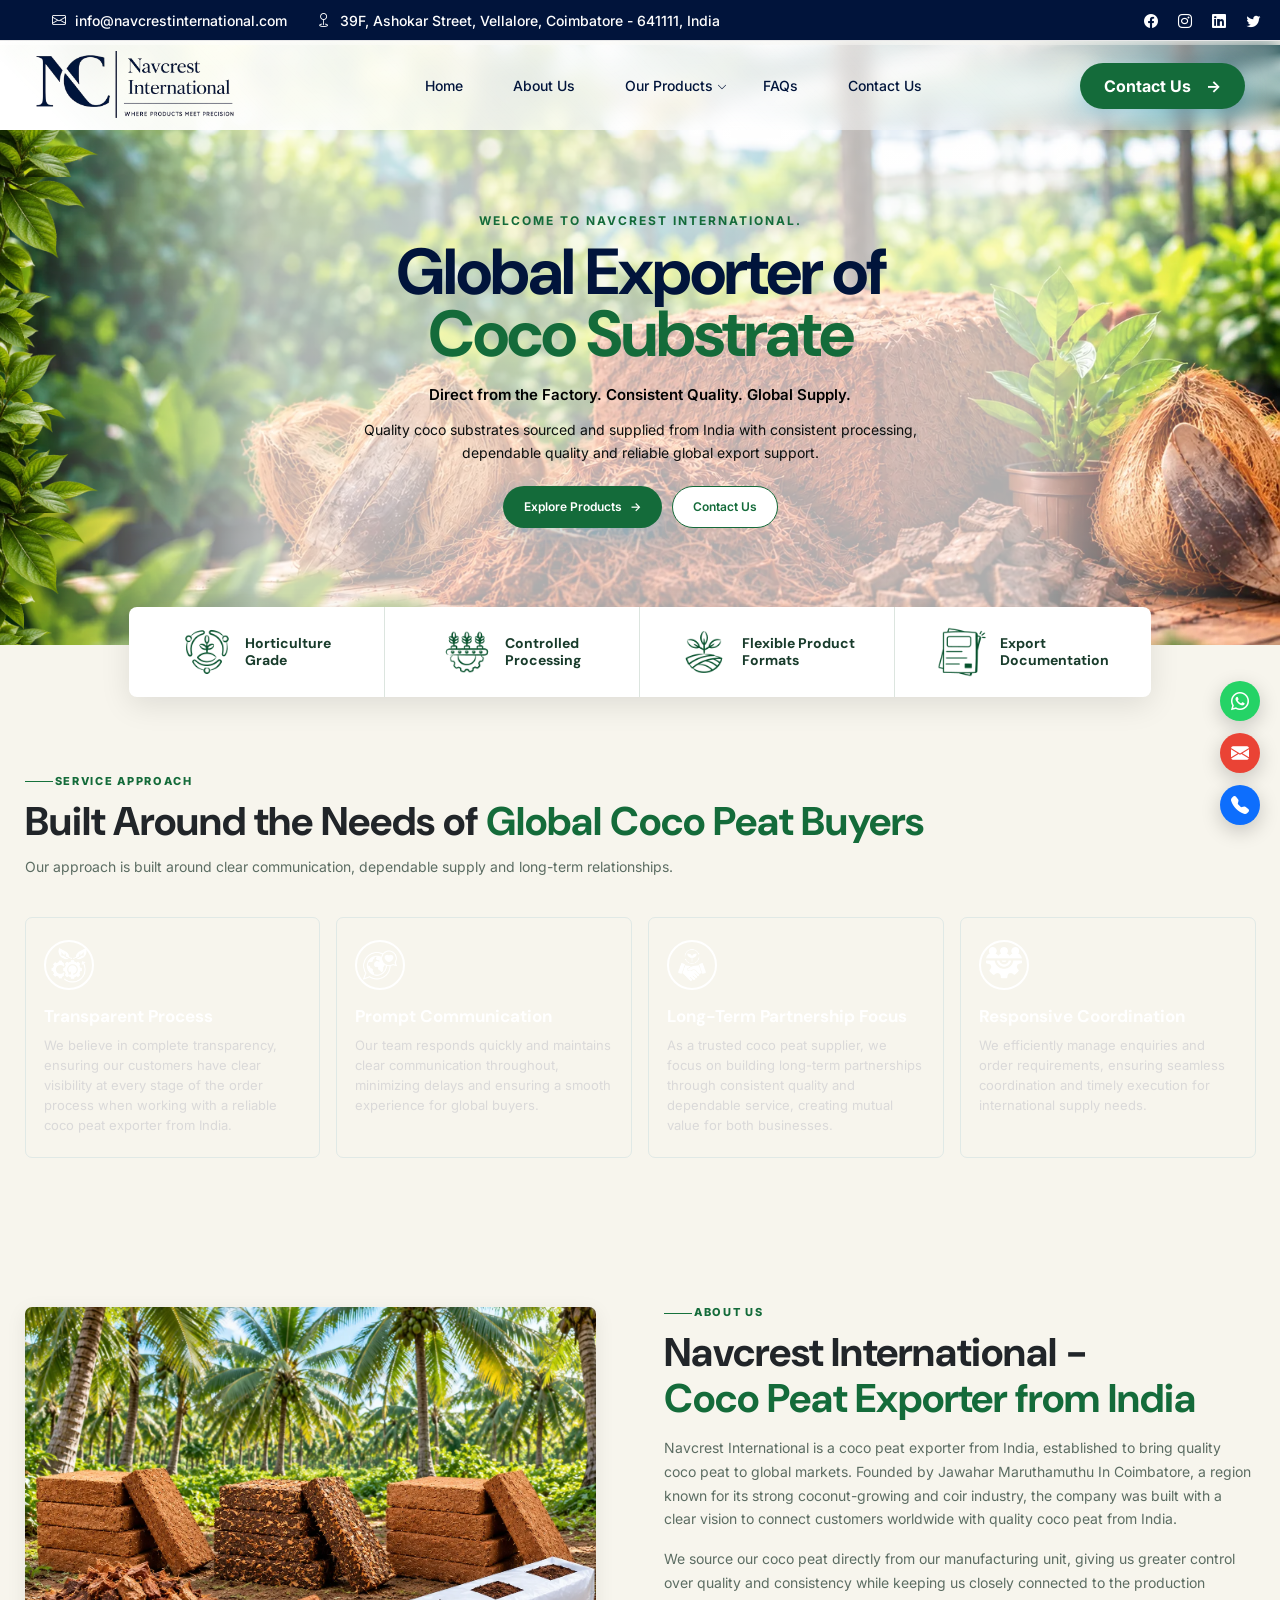
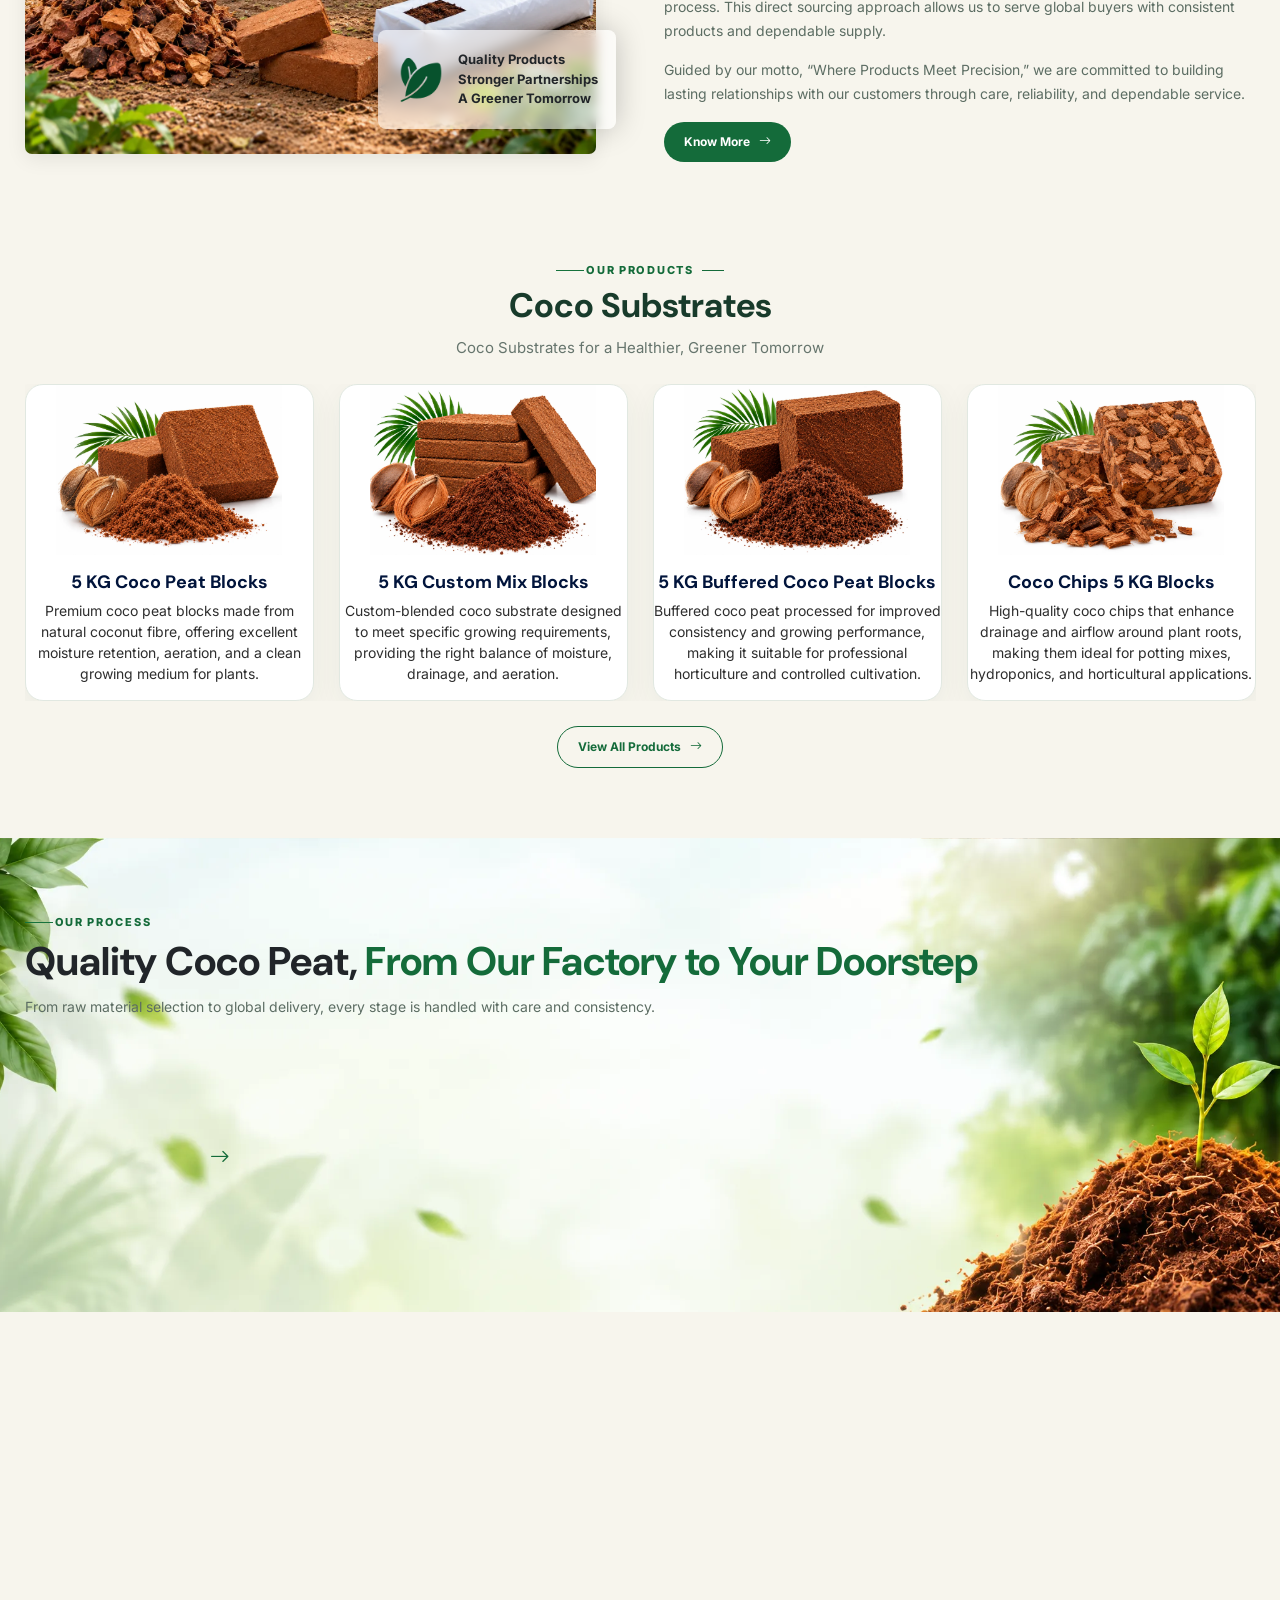
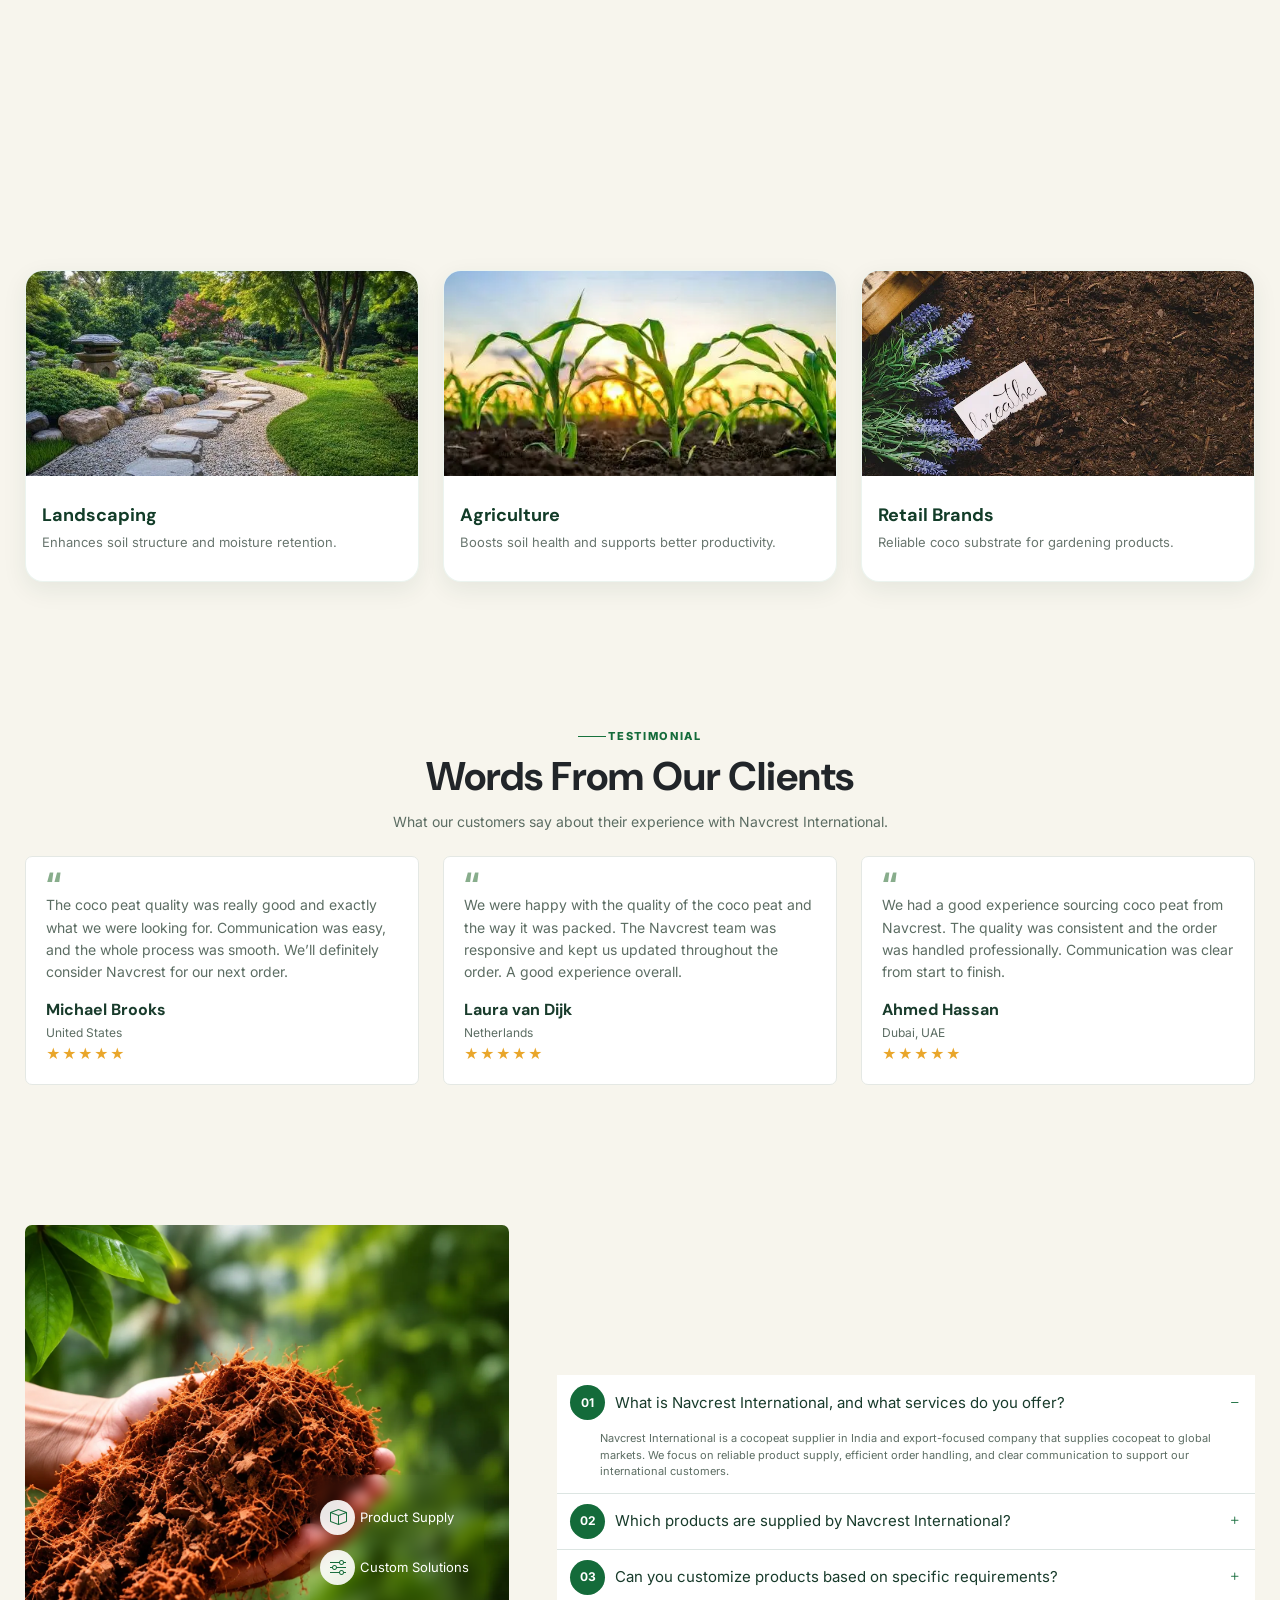
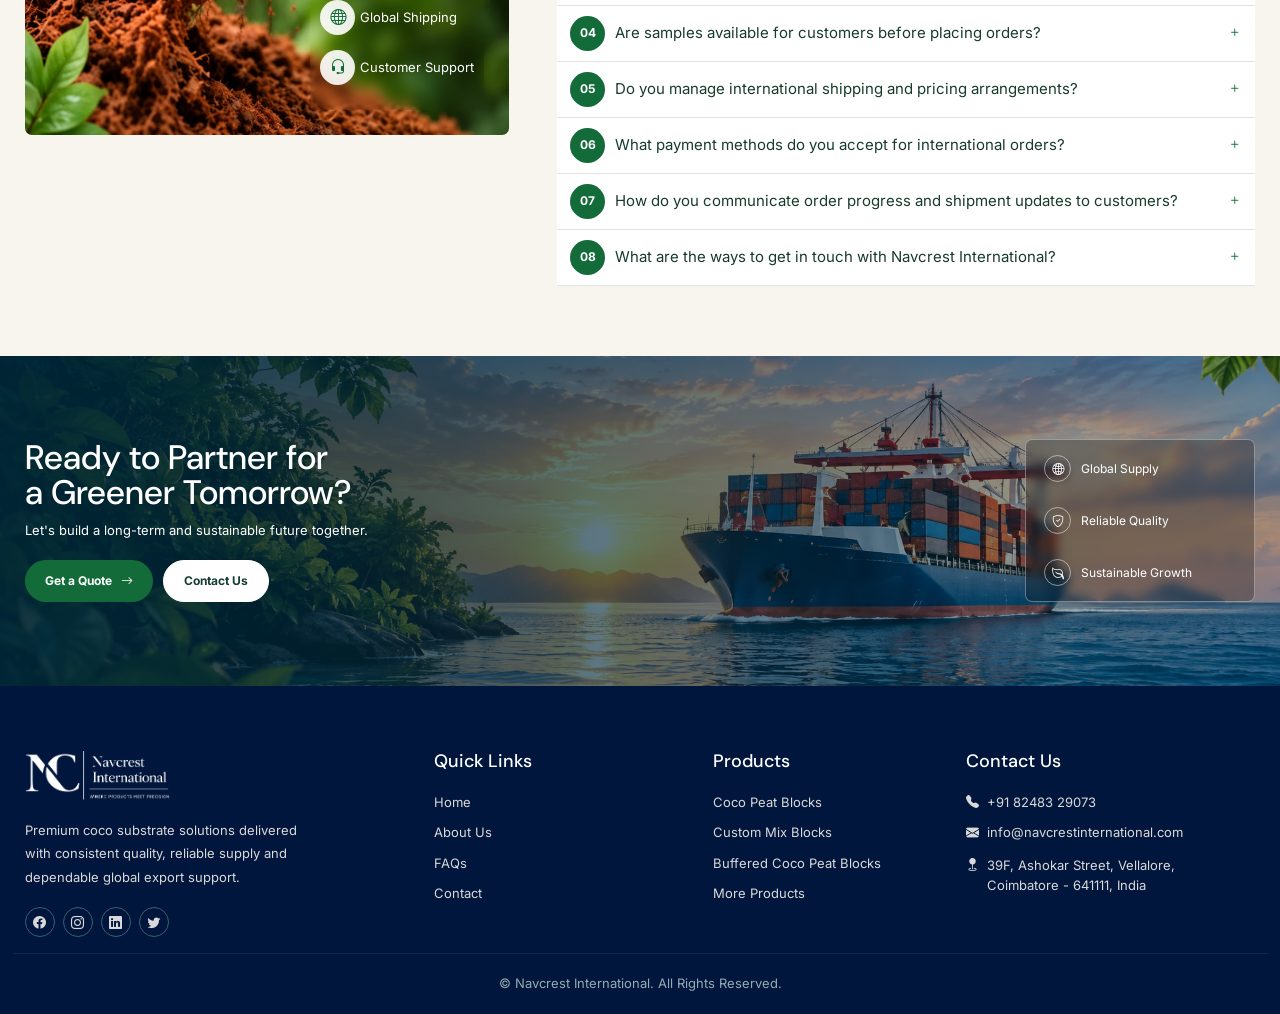
==== index.html @ fd84d337 "first commit" ====
<!DOCTYPE html>
<html lang="en">

<head>
    <meta charset="UTF-8">
    <meta name="viewport" content="width=device-width, initial-scale=1.0, maximum-scale=1.0, user-scalable=no">
    <meta name="description"
        content="Navcrest International is a trusted coco peat exporter from India, supplying quality coco substrates including coco peat blocks, custom mix blocks, buffered coco peat, coco chips, coco peat bricks and flat bed grow bags to global markets.">
    <title>Navcrest International | Coco Peat Exporter from India</title>
    <link rel="preconnect" href="https://fonts.googleapis.com">
    <link rel="preconnect" href="https://fonts.gstatic.com" crossorigin>
    <link
        href="https://fonts.googleapis.com/css2?family=DM+Sans:ital,opsz,wght@0,9..40,100..1000;1,9..40,100..1000&family=Inter:ital,opsz,wght@0,14..32,100..900;1,14..32,100..900&display=swap"
        rel="stylesheet">
    <link rel="stylesheet" href="assets/css/index.css">
    <link rel="stylesheet" href="assets/css/bootstrap.min.css">
    <link rel="stylesheet" href="assets/css/bootstrap-icons.min.css">
    <link rel="stylesheet" href="assets/css/swiper-bundle.min.css">
    <link rel="stylesheet" href="assets/css/aos.css">
    <link rel="shortcut icon" href="assets/images/favicon.ico" type="image/x-icon">
    <link rel="icon" href="assets/images/favicon.ico" type="image/x-icon">
</head>

<body>
    <div class="page-wrapper">
        <!-- Main Header-->
        <header class="main-header header-style-one" id="header">
            <!-- Header Top -->
            <div class="header-top">
                <div class="auto-container">
                    <div class="top-left">
                        <ul class="info-list">
                            <li>
                                <i class="bi bi-envelope text-white"></i>
                                <a href="mailto:info@navcrestinternational.com">
                                    info@navcrestinternational.com
                                </a>
                            </li>
                            <li>
                                <i class="bi bi-geo text-white"></i>
                                39F, Ashokar Street, Vellalore, Coimbatore - 641111, India
                            </li>
                        </ul>
                    </div>
                    <div class="top-right">
                        <ul class="top-social-icon">
                            <li>
                                <a href="https://www.facebook.com/profile.php?id=61592332864981" target="_blank"
                                    aria-label="Facebook">
                                    <i class="bi bi-facebook"></i>
                                </a>
                            </li>
                            <li>
                                <a href="https://www.instagram.com/navcrestinternational?igsh=MWN1b3JkdWtheXNtNQ%3D%3D"
                                    target="_blank" aria-label="Instagram">
                                    <i class="bi bi-instagram"></i>
                                </a>
                            </li>
                            <li>
                                <a href="http://www.linkedin.com/in/navcrest-international-b13220421" target="_blank"
                                    aria-label="LinkedIn">
                                    <i class="bi bi-linkedin"></i>
                                </a>
                            </li>
                            <li>
                                <a href="https://x.com/NavcrestIntl" target="_blank" aria-label="Twitter">
                                    <i class="bi bi-twitter"></i>
                                </a>
                            </li>
                        </ul>
                    </div>
                </div>
            </div>
            <!-- Header Top -->

            <!-- Main box -->
            <div class="main-box">
                <div class="auto-container">
                    <div class="logo-box">
                        <div class="logo">
                            <a href="index.html">
                                <img src="assets/images/logo.webp" alt="Navcrest International"
                                    title="Navcrest International">
                            </a>
                        </div>
                    </div>
                    <div class="nav-outer">
                        <nav class="nav main-menu">
                            <ul class="navigation">
                                <li>
                                    <a href="index.html">Home</a>
                                </li>
                                <li>
                                    <a href="about-us.html">About Us</a>
                                </li>
                                <li class="dropdown"><a href="products.html">Our Products</a>
                                    <ul>
                                        <li><a href="5kg-coco-peat-blocks.html">5 KG Coco Peat Blocks</a></li>
                                        <li><a href="recurring-deposit.html">5 KG Custom Mix Blocks</a></li>
                                        <li><a href="5kg-buffered-coco-peat-blocks.html">5 KG Buffered Coco Peat Blocks
                                            </a></li>
                                        <li><a href="coco-chips-5kg-blocks.html">Coco Chips 5 KG Blocks </a></li>
                                        <li><a href="coco-peat-650g-bricks.html">Coco Peat 650G Bricks </a></li>
                                        <li><a href="flat-bed-grow-bags.html">Flat Bed Grow Bags</a></li>

                                    </ul>
                                </li>
                                <!-- <li>
                                    <a href="products.html">Our Products</a>
                                </li> -->
                                <li>
                                    <a href="index.html#faq">FAQs</a>
                                </li>
                                <li>
                                    <a href="contact-us.html">Contact Us</a>
                                </li>
                            </ul>
                        </nav>
                    </div>
                    <div class="outer-box">
                        <div class="info-box">
                            <a href="contact-us.html" class="butt_primary">
                                Contact Us <span>→</span>
                            </a>
                        </div>
                        <div class="mobile-nav-toggler d-block d-lg-none">
                            <i class="bi bi-list"></i>
                        </div>
                    </div>
                </div>
            </div>

            <!-- Mobile Menu -->
            <div class="auto-container">
                <div class="mobile-menu">
                    <div class="menu-backdrop"></div>
                    <nav class="menu-box">
                        <div class="upper-box">
                            <div class="nav-logo">
                                <a href="index.html">
                                    <img src="assets/images/logo.webp" alt="Navcrest International">
                                </a>
                            </div>
                            <div class="close-btn">
                                <i class="bi bi-x"></i>
                            </div>
                        </div>
                        <!-- Navigation generated through Javascript -->
                        <ul class="navigation clearfix d-block d-lg-none ps-0">
                        </ul>
                        <div class="content-box d-none d-lg-block">
                            <h4 class="title">Navcrest International</h4>
                            <p class="text">
                                Global exporter of quality coco substrates,
                                supplying consistent products directly from
                                our manufacturing unit in India.
                            </p>
                        </div>

                        <!-- Contact Details -->
                        <ul class="contact-list-one">
                            <li>
                                <div class="contact-info-box">
                                    <i class="bi bi-telephone"></i>
                                    <div>
                                        <span class="title">Call Now</span>
                                        <a href="tel:+918248329073">
                                            +91 82483 29073
                                        </a>
                                    </div>
                                </div>
                            </li>
                            <li>
                                <div class="contact-info-box">
                                    <span class="bi bi-envelope"></span>
                                    <div>
                                        <span class="title">Send Email</span>
                                        <a href="mailto:info@navcrestinternational.com">
                                            info@navcrestinternational.com
                                        </a>
                                    </div>
                                </div>
                            </li>
                            <li>
                                <div class="contact-info-box">
                                    <span class="bi bi-geo-alt"></span>
                                    <div>
                                        <span class="title">Address</span>
                                        39F, Ashokar Street, Vellalore, Coimbatore - 641111, India
                                    </div>
                                </div>
                            </li>
                        </ul>
                        <!-- Social Links -->
                        <ul class="social-links mb-0">
                            <li>
                                <a href="https://www.facebook.com/profile.php?id=61592332864981" target="_blank">
                                    <i class="bi bi-facebook"></i>
                                </a>
                            </li>
                            <li>
                                <a href="https://www.instagram.com/navcrestinternational?igsh=MWN1b3JkdWtheXNtNQ%3D%3D"
                                    target="_blank">
                                    <i class="bi bi-instagram"></i>
                                </a>
                            </li>
                            <li>
                                <a href="http://www.linkedin.com/in/navcrest-international-b13220421" target="_blank">
                                    <i class="bi bi-linkedin"></i>
                                </a>
                            </li>
                            <li>
                                <a href="https://x.com/NavcrestIntl" target="_blank">
                                    <i class="bi bi-twitter"></i>
                                </a>
                            </li>
                        </ul>
                    </nav>
                </div>
            </div>
            <!-- End Mobile Menu -->
        </header>
        <!--End Main Header -->

        <main>
            <section class="hero" id="home">
                <div class="hero-bg"></div>
                <div class="container hero-content">
                    <div class="swiper hero-swiper">
                        <div class="swiper-wrapper">

                            <!-- Slide 1 -->
                            <div class="swiper-slide">
                                <div class="hero-text">
                                    <div class="eyebrow" data-aos="fade-left" data-aos-duration="1000">
                                        WELCOME TO NAVCREST INTERNATIONAL.
                                    </div>
                                    <h1 data-aos="fade-left" data-aos-duration="1000" data-aos-delay="100">
                                        Global Exporter of
                                        <br>
                                        <span> Coco Substrate</span>
                                    </h1>
                                    <p class="hero-subtitle text-black" data-aos="fade-left" data-aos-duration="1000"
                                        data-aos-delay="200">
                                        Direct from the Factory. Consistent Quality. Global Supply.
                                    </p>
                                    <p class="hero-description" data-aos="fade-left" data-aos-duration="1000"
                                        data-aos-delay="300">
                                        Quality coco substrates sourced and supplied from India with
                                        consistent processing, dependable quality and reliable global
                                        export support.
                                    </p>
                                    <div class="hero-buttons" data-aos="fade-up" data-aos-duration="1000"
                                        data-aos-delay="400">
                                        <a href="#" class="butt_primary">
                                            Explore Products <span>→</span>
                                        </a>
                                        <a href="contact-us.html" class="butt_secondary">
                                            Contact Us
                                        </a>
                                    </div>
                                </div>
                            </div>

                            <!-- Slide 2 -->
                            <div class="swiper-slide">
                                <div class="hero-text">
                                    <div class="eyebrow" data-aos="fade-left" data-aos-duration="1000">
                                        CONSISTENT QUALITY. RELIABLE PERFORMANCE.
                                    </div>
                                    <h1 data-aos="fade-left" data-aos-duration="1000" data-aos-delay="100">
                                        Natural<br>
                                        <span>Growing Substrates</span>
                                    </h1>
                                    <p class="hero-subtitle text-black" data-aos="fade-left" data-aos-duration="1000"
                                        data-aos-delay="200">
                                        Clean Processing | Reliable Quality | Ready to Grow
                                    </p>
                                    <p class="hero-description" data-aos="fade-left" data-aos-duration="1000"
                                        data-aos-delay="300">
                                        Premium coco peat, coco chips and growing substrates processed
                                        for excellent moisture retention, aeration and dependable
                                        horticultural performance.
                                    </p>
                                    <div class="hero-buttons" data-aos="fade-up" data-aos-duration="1000"
                                        data-aos-delay="400">
                                        <a href="products.html" class="butt_primary">
                                            Explore Products <span>→</span>
                                        </a>
                                        <a href="contact-us.html" class="butt_secondary">
                                            Contact Us
                                        </a>
                                    </div>
                                </div>
                            </div>

                            <!-- Slide 3 -->
                            <div class="swiper-slide">
                                <div class="hero-text">
                                    <div class="eyebrow" data-aos="fade-left" data-aos-duration="1000">
                                        BUILT FOR GLOBAL GROWERS.
                                    </div>
                                    <h1 data-aos="fade-left" data-aos-duration="1000" data-aos-delay="100">
                                        Export Ready<br>
                                        <span>Coco Substrates</span>
                                    </h1>
                                    <p class="hero-subtitle text-black" data-aos="fade-left" data-aos-duration="1000"
                                        data-aos-delay="200">
                                        Flexible Solutions | Secure Packaging | Global Delivery
                                    </p>
                                    <p class="hero-description" data-aos="fade-left" data-aos-duration="1000"
                                        data-aos-delay="300">
                                        From standard coco peat blocks to customized growing solutions,
                                        we provide export-ready substrates with secure packaging and
                                        dependable delivery for international buyers.
                                    </p>
                                    <div class="hero-buttons" data-aos="fade-up" data-aos-duration="1000"
                                        data-aos-delay="400">
                                        <a href="products.html" class="butt_primary">
                                            Explore Products <span>→</span>
                                        </a>
                                        <a href="contact-us.html" class="butt_secondary">
                                            Contact Us
                                        </a>
                                    </div>
                                </div>
                            </div>

                        </div>

                        <div class="swiper-pagination"></div>
                    </div>
                </div>
            </section>
            <section class="nc-feature-strip" data-aos="zoom-in" data-aos-duration="1000">
                <div class="container">
                    <div class="row justify-content-center">
                        <div class="col-lg-10">
                            <div class="nc-feature-wrapper">
                                <div class="nc-feature-item">
                                    <div class="nc-feature-icon">
                                        <img src="assets/images/icons/horticulture.png" alt="">
                                    </div>
                                    <div>
                                        <h4>Horticulture<br>Grade</h4>
                                    </div>
                                </div>
                                <div class="nc-feature-item">
                                    <div class="nc-feature-icon">
                                        <img src="assets/images/icons/food-processing.png" alt="">
                                    </div>
                                    <div>
                                        <h4>Controlled<br>Processing</h4>
                                    </div>
                                </div>
                                <div class="nc-feature-item">
                                    <div class="nc-feature-icon">
                                        <img src="assets/images/icons/organic-farming.png" alt="">
                                    </div>
                                    <div>
                                        <h4>Flexible Product<br>Formats</h4>
                                    </div>
                                </div>
                                <div class="nc-feature-item">
                                    <div class="nc-feature-icon">
                                        <img src="assets/images/icons/document.png" alt="">
                                    </div>
                                    <div>
                                        <h4>Export<br>Documentation</h4>
                                    </div>
                                </div>
                            </div>
                        </div>
                    </div>
                </div>
            </section>

            <section class="nc-service section-padding" id="services">
                <div class="container">
                    <div class="nc-section-heading">
                        <span class="nc-section-label">SERVICE APPROACH</span>
                        <h2>Built Around the Needs of <span>Global Coco Peat Buyers</span></h2>
                        <p>Our approach is built around clear communication, dependable supply and long-term
                            relationships.</p>
                    </div>
                    <div class="row g-3 mt-4">
                        <div class="col-lg-3 col-md-6">
                            <div class="nc-service-card">
                                <div class="nc-service-icon">
                                    <img src="assets/images/icons/process.png" alt="">
                                </div>
                                <h3>Transparent Process</h3>
                                <p>
                                    We believe in complete transparency, ensuring our customers have clear visibility at
                                    every stage of the order process when working with a reliable coco peat exporter
                                    from India.
                                </p>
                            </div>
                        </div>
                        <div class="col-lg-3 col-md-6">
                            <div class="nc-service-card">
                                <div class="nc-service-icon">
                                    <img src="assets/images/icons/eco-communication.png" alt="">
                                </div>
                                <h3>Prompt Communication</h3>
                                <p>
                                    Our team responds quickly and maintains clear communication throughout, minimizing
                                    delays and ensuring a smooth experience for global buyers.
                                </p>
                            </div>
                        </div>
                        <div class="col-lg-3 col-md-6">
                            <div class="nc-service-card">
                                <div class="nc-service-icon">
                                    <img src="assets/images/icons/patnership.png" alt="">
                                </div>
                                <h3>Long-Term Partnership Focus</h3>
                                <p>
                                    As a trusted coco peat supplier, we focus on building long-term partnerships through
                                    consistent quality and dependable service, creating mutual value for both
                                    businesses.
                                </p>
                            </div>
                        </div>
                        <div class="col-lg-3 col-md-6">
                            <div class="nc-service-card">
                                <div class="nc-service-icon">
                                    <img src="assets/images/icons/cordination.png" alt="">
                                </div>
                                <h3>Responsive Coordination</h3>
                                <p>
                                    We efficiently manage enquiries and order requirements, ensuring seamless
                                    coordination and timely execution for international supply needs.
                                </p>
                            </div>
                        </div>
                    </div>
                </div>
            </section>
            <section class="nc-about section-padding" id="about">
                <div class="container">
                    <div class="row align-items-center g-5">
                        <div class="col-lg-6 order-lg-1 order-2" data-aos="zoom-out" data-aos-duration="1000">
                            <div class="nc-about-image">
                                <img src="assets/images/about.webp" class="abt_image"
                                    alt="Navcrest International Coco Peat Exporter">
                                <div class="nc-about-badge">
                                    <div class="nc-badge-icon">
                                        <img src="assets/images/icons/leaves.png" alt="">
                                    </div>
                                    <div>
                                        <span>Quality Products</span>
                                        <span>Stronger Partnerships</span>
                                        <span>A Greener Tomorrow</span>
                                    </div>
                                </div>
                            </div>
                        </div>
                        <div class="col-lg-6 order-lg-2 order-1" data-aos="fade-left" data-aos-duration="1000">
                            <div class="nc-section-heading">
                                <span class="nc-section-label">ABOUT US</span>
                                <h2>Navcrest International -
                                    <br><span>Coco Peat Exporter from India</span>
                                </h2>
                            </div>
                            <p>
                                Navcrest International is a coco peat exporter from India, established to bring quality
                                coco peat to global markets. Founded by Jawahar Maruthamuthu In Coimbatore, a region
                                known for its strong coconut-growing and coir industry, the company was built with a
                                clear vision to connect customers worldwide with quality coco peat from India.
                            </p>
                            <p>
                                We source our coco peat directly from our manufacturing unit, giving us greater control
                                over quality and consistency while keeping us closely connected to the production
                                process. This direct sourcing approach allows us to serve global buyers with consistent
                                products and dependable supply.
                            </p>
                            <p>
                                Guided by our motto, “Where Products Meet Precision,” we are committed to building
                                lasting relationships with our customers through care, reliability, and dependable
                                service.
                            </p>
                            <a href="about.html" class="nc-btn nc-btn-primary">Know More <i
                                    class="bi bi-arrow-right"></i></a>
                        </div>
                    </div>
                </div>
            </section>
            <section class="nc-products section-padding pt-4" id="products">
                <div class="container">
                    <div class="nc-centered-heading" data-aos="fade-up" data-aos-duration="1000">
                        <span class="nc-section-label">OUR PRODUCTS</span>
                        <h2>Coco Substrates</h2>
                        <p>Coco Substrates for a Healthier, Greener Tomorrow</p>
                    </div>

                    <div class="swiper nc-products-swiper mt-4">
                        <div class="swiper-wrapper">

                            <div class="swiper-slide">
                                <a href="#" class="nc-product-card" data-aos="zoom-in" data-aos-duration="1000">
                                    <div class="nc-product-image">
                                        <img src="assets/images/products/cocopeat-bolcks.webp"
                                            alt="5 KG Coco Peat Blocks">
                                    </div>
                                    <h3>5 KG Coco Peat Blocks</h3>
                                    <p>Premium coco peat blocks made from natural coconut fibre, offering excellent
                                        moisture retention, aeration, and a clean growing medium for plants.</p>
                                </a>
                            </div>

                            <div class="swiper-slide">
                                <a href="#" class="nc-product-card" data-aos="zoom-in" data-aos-duration="1000">
                                    <div class="nc-product-image">
                                        <img src="assets/images/products/custom-mix-blocks.webp"
                                            alt="5 KG Custom Mix Blocks">
                                    </div>
                                    <h3>5 KG Custom Mix Blocks</h3>
                                    <p>Custom-blended coco substrate designed to meet specific growing requirements,
                                        providing the right balance of moisture, drainage, and aeration.</p>
                                </a>
                            </div>

                            <div class="swiper-slide">
                                <a href="#" class="nc-product-card" data-aos="zoom-in" data-aos-duration="1000">
                                    <div class="nc-product-image">
                                        <img src="assets/images/products/buffered-block.webp"
                                            alt="5 KG Buffered Coco Peat Blocks">
                                    </div>
                                    <h3>5 KG Buffered Coco Peat Blocks</h3>
                                    <p>Buffered coco peat processed for improved consistency and growing performance,
                                        making it suitable for professional horticulture and controlled cultivation.</p>
                                </a>
                            </div>

                            <div class="swiper-slide" data-aos="zoom-in" data-aos-duration="1000">
                                <a href="#" class="nc-product-card" data-aos="zoom-in" data-aos-duration="1000">
                                    <div class="nc-product-image">
                                        <img src="assets/images/products/cocochip-blocks.webp"
                                            alt="Coco Chips 5 KG Blocks">
                                    </div>
                                    <h3>Coco Chips 5 KG Blocks</h3>
                                    <p>High-quality coco chips that enhance drainage and airflow around plant roots,
                                        making them ideal for potting mixes, hydroponics, and horticultural
                                        applications.</p>
                                </a>
                            </div>

                            <div class="swiper-slide">
                                <a href="#" class="nc-product-card" data-aos="zoom-in" data-aos-duration="1000">
                                    <div class="nc-product-image">
                                        <img src="assets/images/products/cocopeat-bricks.webp"
                                            alt="Coco Peat 650G Bricks">
                                    </div>
                                    <h3>Coco Peat 650G Bricks</h3>
                                    <p>Compact and convenient coco peat bricks that expand when hydrated, providing a
                                        lightweight, moisture-retentive growing medium for a variety of plants.</p>
                                </a>
                            </div>

                            <div class="swiper-slide">
                                <a href="#" class="nc-product-card" data-aos="zoom-in" data-aos-duration="1000">
                                    <div class="nc-product-image">
                                        <img src="assets/images/products/flatbed-grow-bag.webp"
                                            alt="Flat Bed Grow Bags">
                                    </div>
                                    <h3>Flat Bed Grow Bags</h3>
                                    <p>Ready-to-use coco substrate grow bags designed for efficient plant growth,
                                        offering excellent root aeration, moisture management, and convenient
                                        cultivation.</p>
                                </a>
                            </div>

                        </div>
                        <!-- <div class="swiper-pagination"></div> -->
                    </div>

                    <div class="nc-centered-button">
                        <a href="#" class="nc-btn nc-btn-outline-green">
                            View All Products <i class="bi bi-arrow-right"></i>
                        </a>
                    </div>
                </div>
            </section>
            <section class="nc-process section-padding" id="process">
                <div class="container">
                    <div class="row align-items-center">
                        <div class="col-lg-10">
                            <div class="nc-section-heading" data-aos="fade-left" data-aos-duration="1000">
                                <span class="nc-section-label">OUR PROCESS</span>
                                <h2>Quality Coco Peat, <span>From Our Factory to Your Doorstep</span></h2>
                                <p>From raw material selection to global delivery, every stage is handled with care and
                                    consistency.</p>
                            </div>
                            <div class="nc-process-flow">
                                <div class="nc-process-step" data-aos="fade-left" data-aos-duration="1000"
                                    data-aos-delay="100">
                                    <div class="nc-process-icon p-2">
                                        <img src="assets/images/icons/coconut.png" class="w-100" alt="">
                                    </div>
                                    <span class="nc-process-number">01</span>
                                    <h3>Raw Material</h3>
                                    <p>We source premium coconut husks from reliable and trusted suppliers.</p>
                                </div>

                                <div class="nc-process-arrow"><i class="bi bi-arrow-right"></i></div>

                                <div class="nc-process-step" data-aos="fade-left" data-aos-duration="1000"
                                    data-aos-delay="200">
                                    <div class="nc-process-icon p-2">
                                        <img src="assets/images/icons/process.png" class="w-100" alt="">
                                    </div>
                                    <span class="nc-process-number">02</span>
                                    <h3>Processing & Quality</h3>
                                    <p>Advanced processing methods with strict quality checks at every stage.</p>
                                </div>

                                <div class="nc-process-arrow" data-aos="fade-left" data-aos-duration="1000"
                                    data-aos-delay="200"><i class="bi bi-arrow-right"></i></div>

                                <div class="nc-process-step" data-aos="fade-left" data-aos-duration="1000"
                                    data-aos-delay="300">
                                    <div class="nc-process-icon p-2">
                                        <img src="assets/images/icons/packing.png" class="w-100" alt="">
                                    </div>
                                    <span class="nc-process-number">03</span>
                                    <h3>Packaging</h3>
                                    <p>Secure and eco-friendly packaging ensures safe handling and transportation.</p>
                                </div>

                                <div class="nc-process-arrow" data-aos="fade-left" data-aos-duration="1000"
                                    data-aos-delay="300"><i class="bi bi-arrow-right"></i></div>

                                <div class="nc-process-step" data-aos="fade-left" data-aos-duration="1000"
                                    data-aos-delay="400">
                                    <div class="nc-process-icon p-2">
                                        <img src="assets/images/icons/delivery.png" class="w-100" alt="">
                                    </div>
                                    <span class="nc-process-number">04</span>
                                    <h3>Global Delivery</h3>
                                    <p>Efficient logistics and timely delivery to customers across global markets.</p>
                                </div>

                                <div class="nc-process-arrow" data-aos="fade-left" data-aos-duration="1000"
                                    data-aos-delay="400"><i class="bi bi-arrow-right"></i></div>

                                <div class="nc-process-step" data-aos="fade-left" data-aos-duration="1000"
                                    data-aos-delay="500">
                                    <div class="nc-process-icon p-2">
                                        <img src="assets/images/icons/patnership.png" class="w-100" alt="">
                                    </div>
                                    <span class="nc-process-number">05</span>
                                    <h3>Your Success</h3>
                                    <p>Reliable coco substrate supply to support your growing business worldwide.</p>
                                </div>
                            </div>
                        </div>
                        <!-- <div class="col-lg-4">
                            <div class="nc-process-image">
                                <img src="assets/images/process-coco-peat.webp" alt="Coco Peat Global Supply">
                            </div>
                        </div> -->
                    </div>
                </div>
            </section>
            <section class="nc-industries section-padding" id="industries">
                <div class="container">

                    <div class="nc-centered-heading" data-aos="fade-up" data-aos-duration="1000" data-aos-delay="400">
                        <span class="nc-section-label">INDUSTRIES WE SERVE</span>
                        <h2>Coco Peat for a Wide Range of Applications</h2>
                        <p>Versatile coco substrates for diverse growing and horticultural applications.</p>
                    </div>

                    <div class="row g-4 mt-4">

                        <!-- Horticulture -->
                        <div class="col-lg-4 col-md-6 col-12">
                            <div class="nc-industry-card" data-aos="zoom-out" data-aos-duration="1000">
                                <div class="nc-industry-image">
                                    <img src="assets/images/industires/horticulture.webp" alt="Horticulture">
                                </div>
                                <div class="nc-industry-content">
                                    <div class="nc-industry-info">
                                        <h3>Horticulture</h3>
                                        <p>Healthy growth for ornamental and food crops.</p>
                                    </div>
                                </div>
                            </div>
                        </div>

                        <!-- Greenhouses -->
                        <div class="col-lg-4 col-md-6 col-12">
                            <div class="nc-industry-card" data-aos="zoom-out" data-aos-duration="1000">
                                <div class="nc-industry-image">
                                    <img src="assets/images/industires/greenhouses.webp" alt="Greenhouses">
                                </div>
                                <div class="nc-industry-content">
                                    <div class="nc-industry-info">
                                        <h3>Greenhouses</h3>
                                        <p>Ideal growing medium for controlled environments.</p>
                                    </div>
                                </div>
                            </div>
                        </div>

                        <!-- Nurseries -->
                        <div class="col-lg-4 col-md-6 col-12">
                            <div class="nc-industry-card" data-aos="zoom-out" data-aos-duration="1000">
                                <div class="nc-industry-image">
                                    <img src="assets/images/industires/nurseries.webp" alt="Nurseries">
                                </div>
                                <div class="nc-industry-content">
                                    <div class="nc-industry-info">
                                        <h3>Nurseries</h3>
                                        <p>Supports strong and healthy seedlings.</p>
                                    </div>
                                </div>
                            </div>
                        </div>

                        <!-- Landscaping -->
                        <div class="col-lg-4 col-md-6 col-12">
                            <div class="nc-industry-card" data-aos="zoom-out" data-aos-duration="1000">
                                <div class="nc-industry-image">
                                    <img src="assets/images/industires/landscaping.webp" alt="Landscaping">
                                </div>
                                <div class="nc-industry-content">
                                    <div class="nc-industry-info">
                                        <h3>Landscaping</h3>
                                        <p>Enhances soil structure and moisture retention.</p>
                                    </div>
                                </div>
                            </div>
                        </div>

                        <!-- Agriculture -->
                        <div class="col-lg-4 col-md-6 col-12">
                            <div class="nc-industry-card" data-aos="zoom-out" data-aos-duration="1000">
                                <div class="nc-industry-image">
                                    <img src="assets/images/industires/agriculture.webp" alt="Agriculture">
                                </div>
                                <div class="nc-industry-content">
                                    <div class="nc-industry-info">
                                        <h3>Agriculture</h3>
                                        <p>Boosts soil health and supports better productivity.</p>
                                    </div>
                                </div>
                            </div>
                        </div>

                        <!-- Retail Brands -->
                        <div class="col-lg-4 col-md-6 col-12">
                            <div class="nc-industry-card" data-aos="zoom-out" data-aos-duration="1000">
                                <div class="nc-industry-image">
                                    <img src="assets/images/industires/retail-brands.webp" alt="Retail Brands">
                                </div>
                                <div class="nc-industry-content">
                                    <div class="nc-industry-info">
                                        <h3>Retail Brands</h3>
                                        <p>Reliable coco substrate for gardening products.</p>
                                    </div>
                                </div>
                            </div>
                        </div>
                    </div>
                </div>
            </section>

            <section class="nc-testimonials section-padding" id="testimonials">
                <div class="container">
                    <div class="nc-testimonial-header text-center justify-content-center mb-3">
                        <div class="nc-section-heading" data-aos="fade-left" data-aos-duration="1000">
                            <span class="nc-section-label">TESTIMONIAL</span>
                            <h2>Words From Our Clients</h2>
                            <p>What our customers say about their experience with Navcrest International.</p>
                        </div>

                        <!-- <a href="#" class="nc-btn nc-btn-outline-green" data-aos="zoom-in" data-aos-duration="1000">
                            View All Testimonials <i class="bi bi-arrow-right"></i>
                        </a> -->
                    </div>

                    <div class="swiper testimonial-swiper mt-4" data-aos="fade-up" data-aos-duration="1000">
                        <div class="swiper-wrapper">

                            <div class="swiper-slide">
                                <div class="nc-testimonial-card">
                                    <div class="nc-quote">“</div>
                                    <p>
                                        The coco peat quality was really good and exactly what we were looking for.
                                        Communication was easy, and the whole process was smooth. We’ll definitely
                                        consider Navcrest for our next order.
                                    </p>

                                    <div class="nc-testimonial-user">
                                        <!-- <img src="assets/images/testimonial-image1.jpg" alt="Michael Brooks"> -->
                                        <div>
                                            <h4>Michael Brooks</h4>
                                            <span>United States</span>
                                            <div class="nc-stars">★★★★★</div>
                                        </div>
                                    </div>
                                </div>
                            </div>

                            <div class="swiper-slide">
                                <div class="nc-testimonial-card">
                                    <div class="nc-quote">“</div>
                                    <p>
                                        We were happy with the quality of the coco peat and the way it was packed. The
                                        Navcrest team was responsive and kept us updated throughout the order. A good
                                        experience overall.
                                    </p>

                                    <div class="nc-testimonial-user">
                                        <!-- <img src="assets/images/testimonial-image2.jpg" alt="Laura van Dijk"> -->
                                        <div>
                                            <h4>Laura van Dijk</h4>
                                            <span>Netherlands</span>
                                            <div class="nc-stars">★★★★★</div>
                                        </div>
                                    </div>
                                </div>
                            </div>

                            <div class="swiper-slide">
                                <div class="nc-testimonial-card">
                                    <div class="nc-quote">“</div>
                                    <p>
                                        We had a good experience sourcing coco peat from Navcrest. The quality was
                                        consistent and the order was handled professionally. Communication was clear
                                        from start to finish.
                                    </p>

                                    <div class="nc-testimonial-user">
                                        <!-- <img src="assets/images/testimonial-image3.jpg" alt="Ahmed Hassan"> -->
                                        <div>
                                            <h4>Ahmed Hassan</h4>
                                            <span>Dubai, UAE</span>
                                            <div class="nc-stars">★★★★★</div>
                                        </div>
                                    </div>
                                </div>
                            </div>

                            <div class="swiper-slide">
                                <div class="nc-testimonial-card">
                                    <div class="nc-quote">“</div>
                                    <p>
                                        The coco peat quality was good and the packaging was well handled. The team
                                        was easy to communicate with and helped us throughout the process. We’re happy
                                        with the overall experience.
                                    </p>

                                    <div class="nc-testimonial-user">
                                        <!-- <img src="assets/images/testimonial-image2.jpg" alt="Rafael Oliveira"> -->
                                        <div>
                                            <h4>Rafael Oliveira</h4>
                                            <span>Brazil</span>
                                            <div class="nc-stars">★★★★★</div>
                                        </div>
                                    </div>
                                </div>
                            </div>

                            <div class="swiper-slide">
                                <div class="nc-testimonial-card">
                                    <div class="nc-quote">“</div>
                                    <p>
                                        Navcrest made the sourcing process quite simple for us. The coco peat was
                                        supplied as discussed and the communication was clear throughout. We would
                                        be happy to work with them again.
                                    </p>

                                    <div class="nc-testimonial-user">
                                        <!-- <img src="assets/images/testimonial-image1.jpg" alt="Daniel Murphy"> -->
                                        <div>
                                            <h4>Daniel Murphy</h4>
                                            <span>Ireland</span>
                                            <div class="nc-stars">★★★★★</div>
                                        </div>
                                    </div>
                                </div>
                            </div>

                            <div class="swiper-slide">
                                <div class="nc-testimonial-card">
                                    <div class="nc-quote">“</div>
                                    <p>
                                        We were pleased with the quality of the coco peat and the overall service
                                        from Navcrest. They were quick to respond to our questions and kept us
                                        updated about the order.
                                    </p>

                                    <div class="nc-testimonial-user">
                                        <!-- <img src="assets/images/testimonial-image3.jpg" alt="Brian Kamau"> -->
                                        <div>
                                            <h4>Brian Kamau</h4>
                                            <span>Kenya</span>
                                            <div class="nc-stars">★★★★★</div>
                                        </div>
                                    </div>
                                </div>
                            </div>

                        </div>

                        <!-- <div class="swiper-pagination"></div> -->
                    </div>
                </div>
            </section>

            <section class="nc-faq-section section-padding" id="faq">
                <div class="container">
                    <div class="row align-items-start g-5">
                        <div class="col-lg-5">
                            <div class="nc-faq-image" data-aos="zoom-out" data-aos-duration="1000">
                                <img src="assets/images/faq-image.webp" alt="Coco Peat Products">

                                <!-- <div class="nc-faq-image-text">
                Got<br>Questions?<br><span>We Have<br>Answers.</span>
            </div> -->

                                <div class="nc-faq-links">
                                    <div><i class="bi bi-box"></i>Product Supply</div>
                                    <div><i class="bi bi-sliders"></i>Custom Solutions</div>
                                    <div><i class="bi bi-globe"></i>Global Shipping</div>
                                    <div><i class="bi bi-headset"></i>Customer Support</div>
                                </div>
                            </div>
                        </div>

                        <div class="col-lg-7">
                            <div class="nc-section-heading" data-aos="fade-up" data-aos-duration="1000">
                                <span class="nc-section-label">FAQ</span>
                                <h2>Frequently Asked Questions</h2>
                                <p>Learn more about our export process, product supply, shipping arrangements, and
                                    customer support through our FAQ section.</p>
                            </div>

                            <div class="nc-faq-list">

                                <div class="nc-faq-item active" data-aos="fade-up" data-aos-duration="1000">
                                    <button class="nc-faq-question">
                                        <span>
                                            <b>01</b>
                                            What is Navcrest International, and what services do you offer?
                                        </span>
                                        <i class="bi bi-plus"></i>
                                    </button>
                                    <div class="nc-faq-answer">
                                        Navcrest International is a cocopeat supplier in India and export-focused
                                        company that supplies cocopeat to global markets. We focus on reliable product
                                        supply, efficient order handling, and clear communication to support our
                                        international customers.
                                    </div>
                                </div>

                                <div class="nc-faq-item" data-aos="fade-up" data-aos-duration="1000">
                                    <button class="nc-faq-question">
                                        <span>
                                            <b>02</b>
                                            Which products are supplied by Navcrest International?
                                        </span>
                                        <i class="bi bi-plus"></i>
                                    </button>
                                    <div class="nc-faq-answer">
                                        We supply a range of coco peat products, including 5 KG blocks, custom mix
                                        blocks, buffered blocks, coco chips blocks, 650G bricks, and ready-to-use grow
                                        bags.
                                    </div>
                                </div>

                                <div class="nc-faq-item" data-aos="fade-up" data-aos-duration="1000">
                                    <button class="nc-faq-question">
                                        <span>
                                            <b>03</b>
                                            Can you customize products based on specific requirements?
                                        </span>
                                        <i class="bi bi-plus"></i>
                                    </button>
                                    <div class="nc-faq-answer">
                                        Yes. Product specifications, EC levels, mix ratios, dimensions, packaging, and
                                        other requirements can be customized based on the buyer’s needs.
                                    </div>
                                </div>

                                <div class="nc-faq-item" data-aos="fade-up" data-aos-duration="1000">
                                    <button class="nc-faq-question">
                                        <span>
                                            <b>04</b>
                                            Are samples available for customers before placing orders?
                                        </span>
                                        <i class="bi bi-plus"></i>
                                    </button>
                                    <div class="nc-faq-answer">
                                        Yes, samples can be provided upon request so customers can evaluate product
                                        quality before confirming bulk orders.
                                    </div>
                                </div>

                                <div class="nc-faq-item" data-aos="fade-up" data-aos-duration="1000">
                                    <button class="nc-faq-question">
                                        <span>
                                            <b>05</b>
                                            Do you manage international shipping and pricing arrangements?
                                        </span>
                                        <i class="bi bi-plus"></i>
                                    </button>
                                    <div class="nc-faq-answer">
                                        Yes, we handle international shipping coordination and provide pricing based on
                                        agreed trade terms such as FOB and CIF, depending on customer requirements and
                                        shipment needs.
                                    </div>
                                </div>

                                <div class="nc-faq-item" data-aos="fade-up" data-aos-duration="1000">
                                    <button class="nc-faq-question">
                                        <span>
                                            <b>06</b>
                                            What payment methods do you accept for international orders?
                                        </span>
                                        <i class="bi bi-plus"></i>
                                    </button>
                                    <div class="nc-faq-answer">
                                        We accept Telegraphic Transfers (T/T), which are secure bank-to-bank wire
                                        transfers, as the standard payment method for international orders.
                                    </div>
                                </div>

                                <div class="nc-faq-item" data-aos="fade-up" data-aos-duration="1000">
                                    <button class="nc-faq-question">
                                        <span>
                                            <b>07</b>
                                            How do you communicate order progress and shipment updates to customers?
                                        </span>
                                        <i class="bi bi-plus"></i>
                                    </button>
                                    <div class="nc-faq-answer">
                                        We keep customers informed through regular updates via email, WhatsApp, or other
                                        preferred communication channels during every stage of order processing and
                                        shipment.
                                    </div>
                                </div>

                                <div class="nc-faq-item" data-aos="fade-up" data-aos-duration="1000">
                                    <button class="nc-faq-question">
                                        <span>
                                            <b>08</b>
                                            What are the ways to get in touch with Navcrest International?
                                        </span>
                                        <i class="bi bi-plus"></i>
                                    </button>
                                    <div class="nc-faq-answer">
                                        You can contact us through our website inquiry form, email, WhatsApp, or social
                                        media channels. All contact details are available on our Contact Us page.
                                    </div>
                                </div>

                            </div>
                        </div>
                    </div>
                </div>
            </section>
            <section class="nc-final-cta" data-aos="zoom-in" data-aos-duration="1000">
                <div class="nc-final-cta-overlay"></div>
                <div class="container">
                    <div class="row align-items-center">
                        <div class="col-lg-7">
                            <div class="nc-final-content">
                                <h2>Ready to Partner for<br>a Greener Tomorrow?</h2>
                                <p>Let's build a long-term and sustainable future together.</p>
                                <div class="nc-cta-buttons">
                                    <a href="contact-us.html" class="nc-btn nc-btn-primary">Get a Quote <i
                                            class="bi bi-arrow-right"></i></a>
                                    <a href="contact-us.html" class="nc-btn nc-btn-white">Contact Us</a>
                                </div>
                            </div>
                        </div>
                        <div class="col-lg-5">
                            <div class="nc-cta-points">
                                <div><i class="bi bi-globe2"></i><span>Global Supply</span></div>
                                <div><i class="bi bi-shield-check"></i><span>Reliable Quality</span></div>
                                <div><i class="bi bi-leaf"></i><span>Sustainable Growth</span></div>
                            </div>
                        </div>
                    </div>
                </div>
            </section>
        </main>
        <footer class="footer">
            <div class="container ">
                <div class="row mb-3">
                    <div class="col-lg-3 my-3 my-lg-0">
                        <div class="footer-brand">
                            <img src="assets/images/logo.webp" alt="Navcrest International">
                            <p>
                                Premium coco substrate solutions delivered with consistent quality, reliable supply and
                                dependable global export support.
                            </p>
                            <div class="socials">
                                <a href="https://www.facebook.com/profile.php?id=61592332864981" target="_blank"
                                    aria-label="Facebook"><i class="bi bi-facebook"></i></a>
                                <a href="https://www.instagram.com/navcrestinternational?igsh=MWN1b3JkdWtheXNtNQ%3D%3D"
                                    target="_blank" aria-label="Instagram"><i class="bi bi-instagram"></i></a>
                                <a href="http://www.linkedin.com/in/navcrest-international-b13220421" target="_blank"
                                    aria-label="LinkedIn"><i class="bi bi-linkedin"></i></a>
                                <a href="https://x.com/NavcrestIntl" target="_blank" aria-label="Twitter"><i
                                        class="bi bi-twitter"></i></a>
                            </div>
                        </div>
                    </div>
                    <div class="col-lg-3 col-6 my-3 my-lg-0 d-flex justify-content-lg-center">
                        <div class="footer-links">
                            <h4>Quick Links</h4>
                            <a href="index.html">Home</a>
                            <a href="about-us.html">About Us</a>
                            <a href="index.html#faq">FAQs</a>
                            <a href="contact-us.html">Contact</a>
                        </div>
                    </div>
                    <div class="col-lg-3 col-6 my-3 my-lg-0 d-flex justify-content-lg-center">
                        <div class="footer-links">
                            <h4>Products</h4>
                            <a href="#">Coco Peat Blocks</a>
                            <a href="#">Custom Mix Blocks</a>
                            <a href="#">Buffered Coco Peat Blocks</a>
                            <a href="products.html">More Products</a>
                        </div>
                    </div>
                    <div class="col-lg-3 my-3 my-lg-0">
                        <div class="footer-contact">
                            <h4>Contact Us</h4>
                            <a class="d-flex" href="tel:+918248329073"><i class="bi bi-telephone-fill pe-2"></i> +91
                                82483 29073</a>
                            <a class="d-flex" href="mailto:info@navcrestinternational.com"><i
                                    class="bi bi-envelope-fill pe-2"></i>
                                info@navcrestinternational.com</a>
                            <p class="d-flex"><i class="bi bi-geo-fill pe-2"></i>
                                39F, Ashokar Street, Vellalore, <br />
                                Coimbatore - 641111, India
                            </p>
                        </div>
                    </div>
                </div>
            </div>
            <div class="container copyright">
                <p>© <span id="year"></span> Navcrest International. All Rights Reserved.</p>
            </div>
        </footer>
    </div>
    <!-- WhatsApp Button -->
    <!-- Floating Contact Buttons -->
    <div class="floating-contact-buttons">

        <!-- WhatsApp -->
        <a href="https://wa.me/918248329073?text=Hello%20Navcrest%20International%2C%20I%20would%20like%20to%20enquire%20about%20your%20coco%20peat%20products."
            class="contact-float whatsapp-float" target="_blank" rel="noopener noreferrer"
            aria-label="Chat with Navcrest International on WhatsApp" title="WhatsApp">
            <i class="bi bi-whatsapp"></i>
        </a>

        <!-- Email -->
        <a href="mailto:info@navcrestinternational.com" class="contact-float email-float"
            aria-label="Email Navcrest International" title="Email">
            <i class="bi bi-envelope-fill"></i>
        </a>

        <!-- Call -->
        <a href="tel:+918248329073" class="contact-float call-float" aria-label="Call Navcrest International"
            title="Call">
            <i class="bi bi-telephone-fill"></i>
        </a>

    </div>
    <button class="back-top" id="backTop">↑</button>
    <script src="assets/js/jquery-3.7.1.min.js"></script>
    <script src="assets/js/swiper-bundle.min.js"></script>
    <script src="assets/js/aos.js"></script>
    <script src="assets/js/main.js"></script>
    <script>
        document.addEventListener("DOMContentLoaded", function () { document.querySelectorAll(".nc-faq-question").forEach(function (question) { question.addEventListener("click", function () { const currentItem = this.closest(".nc-faq-item"); document.querySelectorAll(".nc-faq-item").forEach(function (item) { if (item !== currentItem) item.classList.remove("active") }); currentItem.classList.toggle("active") }) }) });
    </script>
    <script>
        const backTop = document.getElementById("backTop");

        window.addEventListener("scroll", function () {
            if (window.scrollY > 100) {
                backTop.classList.add("show");
            } else {
                backTop.classList.remove("show");
            }
        });

        backTop.addEventListener("click", function () {
            window.scrollTo({
                top: 0,
                behavior: "smooth"
            });
        });
    </script>
    <script>
        const mainBox = document.querySelector(".main-box");

        window.addEventListener("scroll", () => {
            if (window.scrollY >= 100) {
                mainBox.classList.add("scrolled");
            } else {
                mainBox.classList.remove("scrolled");
            }
        });
    </script>
    <script>
        function headerStyle() {
            if ($(".main-header").length) {
                var windowpos = $(window).scrollTop();
                var siteHeader = $(".header-style-one");
                var scrollLink = $(".scroll-to-top");
                var sticky_header = $(".main-header .sticky-header");
                if (windowpos > 100) {
                    sticky_header.addClass("fixed-header animated slideInDown");
                    scrollLink.fadeIn(300);
                } else {
                    sticky_header.removeClass("fixed-header animated slideInDown");
                    scrollLink.fadeOut(300);
                }
                if (windowpos > 1) {
                    siteHeader.addClass("fixed-header");
                } else {
                    siteHeader.removeClass("fixed-header");
                }
            }
        }
        headerStyle();

        //Submenu Dropdown Toggle
        if ($(".main-header li.dropdown ul").length) {
            $(".main-header .navigation li.dropdown").append(
                '<div class="dropdown-btn"><i class="bi bi-chevron-down"></i></div>'
            );
            //Megamenu Toggle
        }

        //Hidder bar
        if ($(".hidden-bar").length) {
            //Menu Toggle Btn
            $(".toggle-hidden-bar").on("click", function () {
                $("body").addClass("active-hidden-bar");
            });

            //Menu Toggle Btn
            $(".hidden-bar-back-drop, .hidden-bar .close-btn").on(
                "click",
                function () {
                    $("body").removeClass("active-hidden-bar");
                }
            );
        }

        //Mobile Nav Hide Show
        if ($(".mobile-menu").length) {
            var mobileMenuContent = $(".main-header .main-menu .navigation").html();

            $(".mobile-menu .navigation").append(mobileMenuContent);
            $(".sticky-header .navigation").append(mobileMenuContent);
            $(".mobile-menu .close-btn").on("click", function () {
                $("body").removeClass("mobile-menu-visible");
            });

            //Dropdown Button
            $(".mobile-menu li.dropdown .dropdown-btn").on("click", function () {
                $(this).prev("ul").slideToggle(500);
                $(this).toggleClass("active");
                $(this).prev(".mega-menu").slideToggle(500);
            });

            //Menu Toggle Btn
            $(".mobile-nav-toggler").on("click", function () {
                $("body").addClass("mobile-menu-visible");
            });

            //Menu Toggle Btn
            $(".mobile-menu .menu-backdrop, .mobile-menu .close-btn").on(
                "click",
                function () {
                    $("body").removeClass("mobile-menu-visible");
                }
            );
        }

        //Header Search
        if ($(".search-btn").length) {
            $(".search-btn").on("click", function () {
                $(".main-header").addClass("moblie-search-active");
            });
            $(".close-search, .search-back-drop").on("click", function () {
                $(".main-header").removeClass("moblie-search-active");
            });
        }
    </script>


    <script>
        const heroSwiper = new Swiper(".hero-swiper", {
            slidesPerView: 1,
            loop: true,
            speed: 1000,
            effect: "fade",
            fadeEffect: {
                crossFade: true
            },
            autoplay: {
                delay: 5000,
                disableOnInteraction: false,
                pauseOnMouseEnter: true
            },

            // navigation: {
            //     nextEl: ".hero-next",
            //     prevEl: ".hero-prev"
            // },

            // pagination: {
            //     el: ".hero-pagination",
            //     clickable: true
            // }
        });
    </script>
    <script>
        new Swiper('.nc-products-swiper', {
            slidesPerView: 1.5,
            spaceBetween: 15,
            loop: true,
            speed: 800,
            autoplay: {
                delay: 2500,
                disableOnInteraction: false
            },
            // pagination: {
            //     el: '.nc-products-swiper .swiper-pagination',
            //     clickable: true
            // },
            breakpoints: {
                576: {
                    slidesPerView: 2,
                    spaceBetween: 18
                },
                768: {
                    slidesPerView: 3,
                    spaceBetween: 20
                },
                992: {
                    slidesPerView: 3,
                    spaceBetween: 25
                },
                1200: {
                    slidesPerView: 4,
                    spaceBetween: 25
                }
            }
        });
    </script>

    <script>
        const testimonialSwiper = new Swiper(".testimonial-swiper", {
            slidesPerView: 1,
            spaceBetween: 15,
            loop: true,
            speed: 700,
            autoplay: {
                delay: 4000,
                disableOnInteraction: false,
            },
            pagination: {
                el: ".testimonial-swiper .swiper-pagination",
                clickable: true,
            },
            breakpoints: {
                576: {
                    slidesPerView: 1,
                    spaceBetween: 20,
                },
                768: {
                    slidesPerView: 2,
                    spaceBetween: 20,
                },
                1200: {
                    slidesPerView: 3,
                    spaceBetween: 24,
                }
            }
        });
    </script>
    <script>
        document.querySelectorAll(".faq-question").forEach(function (button) {
            button.addEventListener("click", function () {
                const currentItem = button.closest(".faq-item");
                document.querySelectorAll(".faq-item").forEach(function (item) {
                    if (item !== currentItem) {
                        item.classList.remove("active");
                    }

                });
                currentItem.classList.toggle("active");
            });
        });
    </script>
</body>

</html>
---- assets/css/index.css ----
@import url('https://fonts.googleapis.com/css2?family=DM+Sans:ital,opsz,wght@0,9..40,100..1000;1,9..40,100..1000&family=Inter:ital,opsz,wght@0,14..32,100..900;1,14..32,100..900&display=swap');

:root {
    --navy: #02347b;
    --blue: #008fd5;
    --green: #20d99b;
    --white: #fff;
    --light: #f5f8f9;
    --text: #173640;
    --muted: #71858c;
    --border: #dce8eb;
    --shadow: 0 15px 45px #002c3d1a;


    --nc-green: #146b3a;
    --nc-dark-green: #07522d;
    --nc-light-green: #eaf4eb;
    --nc-cream: #f7f5ed;
    --nc-blue: #01143b;
    --nc-text: #183b2b;
    --nc-muted: #5c6d63;
    --nc-border: #dce5df;
    --nc-white: #fff;
    --heading-font: "DM Sans", sans-serif;
    --body-font: "Inter", sans-serif;
}

a {
    text-decoration: none !important;
}

* {
    margin: 0;
    padding: 0;
    box-sizing: border-box
}

img {
    -webkit-user-drag: none;
}

html {
    scroll-behavior: smooth
}

body {
    font-family: var(--body-font) !important;
    color: var(--text);
    background: var(--nc-cream);
    overflow-x: hidden;
}

p {
    font-size: 14px;
    color: #2e2e2e;
}

.page-wrapper {
    position: relative;
    margin: 0 auto;
    width: 100%;
    min-width: 300px;
    z-index: 99;
    background-color: var(--nc-cream);
}

.mobile-menu-visible .page-wrapper {
    overflow: hidden;
}

h1,
.h1,
h2,
.h2,
h3,
.h3,
h4,
.h4,
h5,
.h5,
h6,
.h6 {
    font-family: var(--heading-font) !important;
}

img {
    max-width: 100%;
    display: block
}

a {
    text-decoration: none;
    color: inherit
}

button {
    font-family: inherit
}

.container {
    width: min(1180px, calc(100% - 80px));
    margin: auto
}

/*** 

====================================================================
Main Header
====================================================================

***/
.header-span {
    position: relative;
    height: 110px;
    display: block;
    width: 100%;
}

.main-header {
    position: relative;
    width: 100%;
    z-index: 999;
}

.header-top {
    position: relative;
    z-index: 1;
    background-color: var(--nc-blue);
    overflow: hidden;
    border-bottom: 1px solid #e7e7e8;
}

.auto-container {
    position: static;
    max-width: 1344px;
    padding: 0px 15px;
    margin: 0 auto;
    width: 100%;
}

.header-top .auto-container {
    max-width: 1450px;
    padding: 0 20px;
    display: -webkit-box;
    display: -ms-flexbox;
    display: flex;
    -webkit-box-align: center;
    -ms-flex-align: center;
    align-items: center;
    -webkit-box-pack: justify;
    -ms-flex-pack: justify;
    justify-content: space-between;
}

.header-top .top-left {
    display: -webkit-box;
    display: -ms-flexbox;
    display: flex;
    -webkit-box-align: center;
    -ms-flex-align: center;
    align-items: center;
}

.header-top .top-left .info-list {
    display: -webkit-box;
    display: -ms-flexbox;
    display: flex;
    -webkit-box-align: center;
    -ms-flex-align: center;
    align-items: center;
    gap: 30px;
    color: #ffffff;
    font-size: 14px;
    font-weight: 500;
    margin-bottom: 0;
}

.header-top .top-left .info-list li {
    list-style: none;
}

.header-top .top-left .info-list a {
    color: inherit;
    font-weight: 500;
}

.header-top .top-left .info-list i {
    color: #0c6460;
    font-size: 14px;
    display: inline-block;
    margin-right: 5px;
}

.header-top .top-right {
    position: relative;
    display: -webkit-box;
    display: -ms-flexbox;
    display: flex;
    -webkit-box-align: center;
    -ms-flex-align: center;
    align-items: center;
    gap: 30px;
}

.header-top .top-right ul {
    display: -webkit-box;
    display: -ms-flexbox;
    display: flex;
    -webkit-box-align: center;
    -ms-flex-align: center;
    align-items: center;
    gap: 20px;
    color: #ffffff;
    margin-bottom: 0;
}

.header-top .top-right ul li {
    list-style: none;
}

.header-top .top-right ul li a {
    color: #ffffff;
    font-size: 14px;
    font-weight: 500;
}

.header-top .top-right ul li a:hover {
    color: #146b3a;
}

.header-top .top-right ul.top-social-icon li a {
    display: inline-block;
    -webkit-transition: 0.7s;
    transition: 0.7s;
}

.header-top .top-right ul.top-social-icon li a:hover {
    -webkit-transform: rotateY(-360deg);
    transform: rotateY(-360deg);
}

.main-header .header-lower {
    position: relative;
    -webkit-transition: all 300ms ease;
    transition: all 300ms ease;
}

.main-header .header-lower .logo-box {
    position: relative;
}

.main-header {
    width: 100%;
    /* position: fixed;
    backdrop-filter: blur(12px); */
    z-index: 999;
}

.main-header .logo {
    width: 200px;
    position: relative;
    display: block;
}

.main-header .logo img {
    max-width: 100%;
    height: auto;
}

.main-header .scrolled .logo img {
    filter: brightness(0) invert(1);
}

.main-header .main-box {
    position: relative;
    left: 0px;
    top: 0px;
    -webkit-transition: all 300ms ease;
    transition: all 300ms ease;
}

.main-header .main-box .auto-container {
    display: -webkit-box;
    display: -ms-flexbox;
    display: flex;
    -webkit-box-align: center;
    -ms-flex-align: center;
    align-items: center;
}

.main-header .main-box .nav-outer {
    position: relative;
    margin-left: auto;
    margin-right: auto;
}

.main-box {
    transition: all 0.3s ease;
}

.main-box.scrolled {
    background: var(--nc-blue) !important;
    position: fixed;
    top: 0;
    left: 0;
    width: 100%;
    z-index: 9999;
}

.main-menu {
    position: relative;
}

.main-menu li {
    list-style: none;
}

@media (max-width: 991.98px) {
    .main-menu {
        display: none !important;
    }
}

.main-menu .navbar-header {
    display: none;
}

.main-menu .navbar-collapse {
    padding: 0px;
}

.main-menu .navigation {
    position: relative;
    margin: 0px;
}

.main-menu .navigation>li {
    position: relative;
    float: left;
    padding: 25px 0px;
    margin-right: 35px;
    -webkit-transition: all 300ms ease;
    transition: all 300ms ease;
}

.main-menu .navigation>li:last-child {
    margin-right: 0;
}

.main-menu .navigation>li>a {
    position: relative;
    display: block;
    text-align: center;
    opacity: 1;
    color: #ffffff;
    font-size: 14px;
    line-height: 30px;
    padding: 0;
    /* display: -webkit-box; */
    display: -ms-flexbox;
    display: flex;
    /* font-family: var(--text-font); */
    /* letter-spacing: 1.3px; */
    -webkit-transition: all 300ms ease;
    transition: all 300ms ease;
}

.main-menu .navigation>li>a:hover {
    color: var(--theme-color1);
}

.main-menu .navigation>li.dropdown:hover>ul {
    visibility: visible;
    opacity: 1;
    top: 100%;
    margin-top: 0;
    -webkit-transition: all 300ms ease;
    transition: all 300ms ease;
}

.main-menu .navigation>li>ul {
    position: absolute;
    left: 0px;
    top: 100%;
    width: 220px;
    z-index: 100;
    padding: 10px 0 0;
    background-color: var(--nc-blue);
    margin-top: 30px;
    opacity: 0;
    display: none;
    -webkit-box-shadow: 0 0 3px rgba(0, 0, 0, 0.1);
    box-shadow: 0 0 3px rgba(0, 0, 0, 0.1);
    -webkit-box-shadow: 2px 2px 5px 1px rgba(0, 0, 0, 0.05), -2px 0px 5px 1px rgba(0, 0, 0, 0.05);
    box-shadow: 2px 2px 5px 1px rgba(0, 0, 0, 0.05), -2px 0px 5px 1px rgba(0, 0, 0, 0.05);
}

.main-menu .navigation>li>ul.from-right {
    left: auto;
    right: 0px;
}

.main-menu .navigation>li>ul>li {
    position: relative;
    width: 100%;
    border-bottom: 1px solid #222222;
}

.main-menu .navigation>li>ul>li:last-child {
    border-bottom: none;
}

.main-menu .navigation>li>ul>li>a {
    position: relative;
    display: block;
    padding: 5px 0px;
    line-height: 29px;
    font-weight: 500;
    font-size: 13px;
    text-align: left;
    color: #e2e2e2;
    margin: 0 15px;
    text-transform: capitalize;
    -webkit-transition: all 300ms ease;
    transition: all 300ms ease;
}

.main-menu .navigation>li>ul>li:hover>a {
    color: var(--nc-blue);
    padding-left: 5px;
}

.main-menu .navigation>li>ul>li.dropdown>a:after {
    font-family: "Font Awesome 6 Pro";
    content: "\f105";
    position: absolute;
    right: 0;
    top: 15px;
    display: block;
    line-height: 24px;
    font-size: 14px;
    font-weight: 300;
    z-index: 5;
}

.main-menu .navigation>li>ul>li.dropdown:hover>ul {
    visibility: visible;
    opacity: 1;
    top: 0px;
    margin-top: 20px;
    -webkit-transition: all 300ms ease;
    transition: all 300ms ease;
}

.main-menu .navigation>li>ul>li>ul {
    position: absolute;
    left: 100%;
    top: 0px;
    width: 220px;
    z-index: 100;
    display: none;
    background-color: #ffffff;
    opacity: 0;
    padding: 10px 0 0;
    margin-top: 10px;
    -webkit-transform: translateY(-30px);
    transform: translateY(-30px);
    -webkit-box-shadow: 2px 2px 5px 1px rgba(0, 0, 0, 0.05), -2px 0px 5px 1px rgba(0, 0, 0, 0.05);
    box-shadow: 2px 2px 5px 1px rgba(0, 0, 0, 0.05), -2px 0px 5px 1px rgba(0, 0, 0, 0.05);
}

.main-menu .navigation>li>ul>li>ul>li {
    position: relative;
    border-bottom: 1px solid #ebf1f5;
    width: 100%;
}

.main-menu .navigation>li>ul>li>ul>li:last-child {
    border-bottom: none;
}

.main-menu .navigation>li>ul>li>ul>li>a {
    position: relative;
    display: block;
    padding: 10px 0;
    line-height: 24px;
    font-weight: 400;
    font-size: 16px;
    text-align: left;
    margin: 0 30px;
    text-transform: capitalize;
    -webkit-transition: all 300ms ease;
    transition: all 300ms ease;
}

.main-menu .navigation>li>ul>li>ul>li>a:hover {
    color: var(--nc-blue);
}

.main-menu .navigation li.dropdown .dropdown-btn {
    position: absolute;
    right: 10px;
    top: 8px;
    width: 34px;
    height: 30px;
    border: 1px solid #ffffff;
    text-align: center;
    font-size: 16px;
    line-height: 26px;
    color: #ffffff;
    cursor: pointer;
    z-index: 5;
    display: none;
}

.main-header .outer-box {
    position: relative;
    display: -webkit-box;
    display: -ms-flexbox;
    display: flex;
    -webkit-box-pack: end;
    -ms-flex-pack: end;
    justify-content: flex-end;
    -webkit-box-align: center;
    -ms-flex-align: center;
    align-items: center;
    height: 100%;
}

.main-header .outer-box .header-btn {
    display: inline-block;
    color: #ffffff;
    text-transform: capitalize;
    font-weight: 600;
    font-size: 15px;
    padding: 0 5px 0 38px;
    height: 60px;
    line-height: 60px;
    border: 2px solid #fff;
    border-radius: 50px;
    position: relative;
}

.main-header .outer-box .header-btn span {
    margin-left: 10px;
    position: relative;
    top: -2px;
    display: inline-block;
    width: 50px;
    height: 50px;
    line-height: 50px;
    text-align: center;
    border-radius: 50%;
    background-color: var(--theme-color1);
}

.main-header .outer-box .header-btn span i {
    color: #000;
    font-size: 22px;
    font-weight: 900;
    top: 4px;
    position: relative;
    -webkit-transition: all 0.3s ease;
    transition: all 0.3s ease;
}

.main-header .outer-box .header-btn:hover {
    background-color: var(--theme-color1);
    border-color: transparent;
}

.main-header .ui-btn-outer {
    display: -webkit-box;
    display: -ms-flexbox;
    display: flex;
    -webkit-box-pack: end;
    -ms-flex-pack: end;
    justify-content: flex-end;
    -webkit-box-align: center;
    -ms-flex-align: center;
    align-items: center;
    padding: 6px 0;
    border-left: 1px solid rgba(255, 255, 255, 0.5);
    padding-left: 17px;
    position: relative;
    right: 117px;
}

.main-header .ui-btn {
    position: relative;
    display: block;
    height: 30px;
    width: 30px;
    line-height: 30px;
    text-align: center;
    background: none;
    font-size: 26px;
    color: #ffffff;
    -webkit-transition: all 300ms ease;
    transition: all 300ms ease;
}

.main-header .ui-btn:hover {
    color: var(--theme-color1);
}

.main-header .info-btn {
    position: relative;
    font-size: 16px;
    padding-left: 44px;
    color: #ffffff;
    text-align: left;
    font-weight: 500;
    white-space: nowrap;
    line-height: 20px;
}

.main-header .info-btn small {
    display: block;
    font-size: 10px;
    font-weight: 500;
    text-transform: uppercase;
    color: var(--theme-color1);
}

.main-header .info-btn .icon {
    position: absolute;
    left: 0;
    top: 50%;
    margin-top: -12px;
    line-height: 40px;
    height: 40px;
    font-size: 24px;
    line-height: 1em;
    margin-right: 20px;
    padding-right: 20px;
}

.main-header .info-btn:hover {
    color: var(--theme-color-light);
}

.main-menu .navigation>li.dropdown:hover>ul {
    margin-top: 0;
    opacity: 1;
    top: 100%;
    visibility: visible;
    -webkit-transition: all 300ms ease;
    transition: all 300ms ease;
    display: inline-block;
}

@media only screen and (min-width: 768px) {

    .main-menu .navigation>li>ul,
    .main-menu .navigation>li>ul>li>ul {
        display: block !important;
        opacity: 0;
        visibility: hidden;
    }
}

/*** 

====================================================================
    header-style-one
====================================================================

***/

.header-style-one.style-dark {
    background-color: var(--theme-color-black1);
    position: relative;
}

.header-style-one.style-dark.style-home5 .main-box {
    padding: 30px 40px;
}

@media (max-width: 991.98px) {

    .header-style-one.style-dark.style-home5 .main-box {
        padding: 30px 15px;
    }
}

.header-style-one.style-dark.style-home5 .main-box.style-two {
    border-bottom: 1px solid rgba(var(--theme-color-black-rgb), 0.1);
    padding: 29px 40px 30px;
    margin-bottom: 94px;
}

@media (max-width: 1399.98px) {

    .header-style-one.style-dark.style-home5 .main-box.style-two {
        padding: 29px 15px 30px;
    }
}

@media (max-width: 1199.98px) {

    .header-style-one.style-dark.style-home5 .main-box.style-two {
        margin-bottom: 15px;
    }
}

.header-style-one.style-dark .header-top {
    background-color: #1c1c1c;
    display: block;
    padding: 0;
}

@media (max-width: 991.98px) {

    .header-style-one.style-dark .header-top {
        display: none;
    }
}

.header-style-one.style-dark .header-top .info-user {
    background-color: var(--theme-color-white);
}

.header-style-one.style-dark .header-top .inner-box {
    padding: 0;
}

.header-style-one.style-dark .header-top .inner-box .top-right .social-icon-one li a {
    color: var(--theme-color-white);
}

.header-style-one.style-dark .header-top .inner-box .top-left {
    color: var(--theme-color-white);
}

.header-style-one.style-dark .header-top .inner-box .top-left span {
    color: var(--theme-color-white);
    font-size: 16px;
    margin-right: 20px;
}

.header-style-one.style-dark .header-top .inner-box .top-left span .icon {
    background-color: rgba(var(--theme-color-white-rgb), 1);
    border-radius: 50%;
    height: 40px;
    line-height: 40px;
    width: 40px;
    text-align: center;
    color: var(--theme-color1);
    margin-right: 7px;
}

.header-style-one.style-dark .main-box {
    background-color: transparent;
    padding: 30px 36px 30px 40px;
}

@media (max-width: 575.98px) {

    .header-style-one.style-dark .main-box {
        padding: 24px 15px;
    }
}

.header-style-one.style-dark .mobile-nav-toggler {
    color: var(--theme-color1);
    margin-left: 35px;
}

@media (max-width: 575.98px) {

    .header-style-one .auto-container {
        padding: 0;
    }
}

.header-style-one .top-right {
    position: relative;
}

.header-style-one .top-right:before {
    position: absolute;
    top: 0;
    right: -23%;
    width: 140%;
    height: 100%;
    content: "";
    background-color: var(--theme-color1);
    z-index: -1;
}

.header-style-one .top-left,
.header-style-one .top-right ul {
    padding: 8px 0;
}

/* .header-style-one .header-top::after {
    position: absolute;
    top: 0;
    right: 0;
    width: 31%;
    height: 100%;
    content: "";
    background-color: var(--theme-color1);
    z-index: -1;
} */

@media (max-width: 1199.98px) {

    .header-style-one .header-top::after {
        width: 35%;
    }
}

@media (max-width: 991.98px) {

    .header-style-one .header-top {
        display: none;
    }
}

.header-style-one .header-top .inner-box {
    display: -webkit-box;
    display: -ms-flexbox;
    display: flex;
    -webkit-box-pack: justify;
    -ms-flex-pack: justify;
    justify-content: space-between;
    padding: 8px 0 11px;
}

.header-style-one .header-top .inner-box .top-left span {
    color: #adadad;
}

.header-style-one .header-top .inner-box .top-left span .icon {
    color: var(--theme-color1);
    margin-right: 18px;
}

.header-style-one .header-top .inner-box .top-right .social-icon-one li a {
    font-size: 16px;
    color: #adadad;
}

.header-style-one .header-top .social-icon-one li {
    color: #adadad;
    margin-left: 0;
    margin-right: 18px;
}

.header-style-one .header-top .social-icon-one li:last-child {
    margin-right: 0;
}

.header-style-one .header-top .info-language {
    margin-left: 30px;
}

.header-style-one .header-top .info-language .select-language {
    background-color: var(--theme-color1);
    color: var(--theme-color-white);
    padding: 15.75px 20px;
    cursor: pointer;
}

.header-style-one .header-top .info-language .select-language .icon {
    margin-left: 6px;
}

.header-style-one .header-top .info-user {
    background-color: rgba(var(--theme-color-white-rgb), 0.1);
    color: var(--theme-color1);
    font-size: 24px;
    width: 60px;
    height: 60px;
    line-height: 60px;
    text-align: center;
    cursor: pointer;
}

.header-style-one .main-box {
    background: linear-gradient(45deg, #ffffff 5%, #ffffff1a);
    /* background-color: #ffffff4f; */
    padding: 10px 20px;
    max-width: 100%;
    margin: 0 auto;
    backdrop-filter: blur(10px);
}

@media (max-width: 991.98px) {

    .header-style-one .main-box {
        -webkit-box-pack: justify;
        -ms-flex-pack: justify;
        justify-content: space-between;
    }
}

@media (max-width: 575.98px) {

    .header-style-one .main-box {
        padding: 24px 15px;
    }
}

.header-style-one .main-box .nav-outer .nav .navigation li {
    margin-right: 50px;
}

.header-style-one .main-box .nav-outer .nav .navigation li:last-child {
    margin-right: 0;
}

.header-style-one .main-box .nav-outer .nav .navigation li a:hover {
    color: var(--nc-green);
}

.header-style-one .main-box .dropdown li a:hover {
    color: #ffffff !important;
}

.header-style-one .main-box.scrolled .nav-outer .nav .navigation li a:hover {
    color: #ffffff;
}

.header-style-one .outer-box {
    margin-left: 0;
    margin-right: 0;
}

.header-style-one .outer-box .info-box {
    display: -webkit-box;
    display: -ms-flexbox;
    display: flex;
    -webkit-box-align: center;
    -ms-flex-align: center;
    align-items: center;
}

.header-style-one .outer-box .info-box .call-info {
    display: -webkit-box;
    display: -ms-flexbox;
    display: flex;
    gap: 12px;
    -webkit-box-align: center;
    -ms-flex-align: center;
    align-items: center;
}

.header-style-one .outer-box .info-box .call-info i {
    width: 55px;
    height: 55px;
    line-height: 55px;
    text-align: center;
    border-radius: 50%;
    color: var(--headings-color);
    font-size: 18px;
    display: inline-block;
    background-color: var(--theme-color1);
}

.header-style-one .outer-box .info-box .call-info .title {
    margin-bottom: 0;
    color: #0c6460;
    text-transform: uppercase;
    font-weight: 500;
    line-height: 16px;
}

.header-style-one .outer-box .info-box .call-info a {
    font-size: 16px;
    color: var(--theme-color-dark);
    font-weight: 600;
}

@media (max-width: 1399.98px) {

    .header-style-one .outer-box .info-box .call-info {
        display: none;
    }
}

.header-style-one .outer-box .info-box .btn-two {
    margin-left: 50px;
}

@media (max-width: 1199.98px) {

    .header-style-one .outer-box .info-box {
        display: none;
    }
}

.header-style-one .outer-box .search-btn {
    position: relative;
    background-color: unset;
    margin-right: 75px;
}

@media (max-width: 575.98px) {

    .header-style-one .outer-box .search-btn {
        margin-right: 20px;
    }
}

.header-style-one .outer-box .search-btn::before {
    content: "";
    position: absolute;
    top: -5px;
    right: -52px;
    width: 1px;
    height: 40px;
    background-color: #ababab;
}

@media (max-width: 575.98px) {

    .header-style-one .outer-box .search-btn::before {
        right: -20px;
    }
}

.header-style-one .outer-box .search-btn .flaticon-search {
    font-size: 21px;
    color: #000000;
}

.header-style-one .outer-box .login-btn {
    position: relative;
    margin-right: 18px;
    background-color: unset;
}

.header-style-one .outer-box .login-btn::before {
    content: "";
    position: absolute;
    left: -22px;
    top: -1px;
    width: 1px;
    height: 27px;
    background-color: #000000;
}

.header-style-one .outer-box .login-btn .flaticon-user {
    font-size: 21px;
    color: #000000;
}

.header-style-one .outer-box .header-btn {
    text-transform: uppercase;
    font-size: 16px;
    border-radius: 0px;
    line-height: 45px;
    background-color: var(--theme-color1);
    border-color: transparent;
    padding: 0;
    width: 140px;
    text-align: center;
    margin-top: -8px;
    height: 50px;
}

.header-style-one .outer-box .header-btn:before {
    display: none;
}

.header-style-one .main-menu .navigation>li {
    padding: 0;
    margin-right: 58px;
}

.header-style-one .main-menu .navigation>li:last-child {
    margin-right: 0;
}

.header-style-one .main-menu .navigation>li>a {
    color: var(--nc-blue);
    text-transform: capitalize;
    position: relative;
    font-weight: 500;
}

.header-style-one .scrolled .main-menu .navigation>li>a {
    color: #ffffff;
}

.header-style-one .main-menu .navigation>li>a:before {
    content: "";
    position: absolute;
    bottom: 0;
    left: 0;
    width: 0;
    height: 1px;
    background-color: var(--nc-muted);
    height: 1px;
    -webkit-transition: all 0.3s ease;
    transition: all 0.3s ease;
}

.header-style-one .main-menu .navigation>li>a:hover:before {
    width: 100%;
}

.header-style-one .main-menu .navigation>li>a:hover {
    color: var(--nc-muted);
}


.header-style-one .main-menu .navigation li.dropdown .dropdown-btn {
    display: inline-block;
    border: 2px;
    top: auto;
    bottom: 1px;
    right: -14px;
    width: auto;
    height: unset;
    font-size: 10px;
    color: var(--nc-blue);
}

.header-style-one .main-box.scrolled .navigation li.dropdown .dropdown-btn {
    color: #ffffff !important;
}

.header-style-one .main-menu .navigation li.dropdown ul .dropdown-btn {
    display: none;
}

.header-style-one .main-menu .navigation>li>ul>li>a:hover {
    color: var(--theme-color-v2);
}

.header-style-one .mobile-nav-toggler {
    display: inline-block;
    -webkit-box-ordinal-group: unset;
    -ms-flex-order: unset;
    order: unset;
    font-size: 24px;
    color: #ffffff;
}

.header-style-one .sticky-header {
    background-color: var(--theme-color-v2);
}

@media screen and (max-width: 991px) {
    .header-style-one .mobile-nav-toggler {
        color: var(--nc-blue);
    }

    .header-style-one .scrolled .mobile-nav-toggler {
        color: #ffffff;
    }
}

@media (max-width: 575.98px) {

    .header-style-one .sticky-header .auto-container {
        padding: 0 15px;
    }
}

.header-style-one .sticky-header .mobile-nav-toggler {
    display: none;
}

@media (max-width: 991.98px) {

    .header-style-one .sticky-header .mobile-nav-toggler {
        color: var(--nc-blue);
        display: block;
    }
}

.header-style-one .sticky-header .main-menu .navigation>li>a {
    color: var(--theme-color-black);
}

.header-style-one .sticky-header .main-menu .navigation>li.current>a,
.header-style-one .sticky-header .main-menu .navigation>li:hover>a {
    color: var(--headings-color);
}

.header-style-one .sticky-header .main-menu .navigation>li {
    padding: 0;
}

.header-style-one .sticky-header.fixed-header {
    height: 80px;
    display: -webkit-box;
    display: -ms-flexbox;
    display: flex;
    -webkit-box-align: center;
    -ms-flex-align: center;
    align-items: center;
    background: #fff;
    box-shadow: 1px 1px 18px 0px #00000026;
}

.header-style-one .sticky-header .main-menu {
    height: 100%;
    display: -webkit-box;
    display: -ms-flexbox;
    display: flex;
    -webkit-box-align: center;
    -ms-flex-align: center;
    align-items: center;
}

@media (max-width: 991.98px) {

    .header-style-one .sticky-header .main-menu {
        display: none;
    }
}


.header-style-one .sticky-header .main-menu .navigation li.dropdown .dropdown-btn {
    color: var(--headings-color);
}

.header-style-one .sticky-header .inner-container {
    -webkit-box-align: center;
    -ms-flex-align: center;
    align-items: center;
    justify-content: space-between;
}

/*** 

====================================================================
Sticky Header
====================================================================

***/

.sticky-header {
    background: #000;
    -webkit-box-shadow: 0 0 20px rgba(0, 0, 0, 0.05);
    box-shadow: 0 0 20px rgba(0, 0, 0, 0.05);
    left: 0px;
    opacity: 0;
    padding: 0px 0px;
    position: fixed;
    top: 0px;
    visibility: hidden;
    width: 100%;
    z-index: 99999;
}

.sticky-header .inner-container {
    display: -webkit-box;
    display: -ms-flexbox;
    display: flex;
}

.sticky-header.fixed-header {
    opacity: 1;
    visibility: visible;
    z-index: 9999;
}

.sticky-header .logo {
    padding: 10px 0;
}

.sticky-header .logo img {
    max-height: 100%;
    object-fit: contain;
}

.sticky-header .nav-outer {
    background: none;
    /* margin-left: auto; */
    position: relative;
}

.sticky-header .main-menu .navigation>li {
    margin: 0;
    margin-left: 50px;
    padding: 20px 0;
}

.sticky-header .main-menu .navigation>li.current>a,
.sticky-header .main-menu .navigation>li:hover>a {
    color: var(--theme-color1);
}

/* .sticky-header .outer-box,
.sticky-header .navbar-header {
    display: none;
} */

/*** 

====================================================================
      Mobile Menu
====================================================================

***/

.mobile-nav-toggler {
    position: relative;
    font-size: 28px;
    line-height: 20px;
    cursor: pointer;
    color: var(--theme-color1);
    display: none;
    top: 0;
    margin-left: 30px;
    -webkit-box-ordinal-group: 9;
    -ms-flex-order: 8;
    order: 8;
}

@media (max-width: 991.98px) {
    .mobile-nav-toggler {
        display: block;
    }
}

@media (max-width: 767.98px) {
    .mobile-nav-toggler {
        margin-left: 20px;
    }
}

.mobile-menu {
    position: fixed;
    left: 0;
    top: 0;
    width: 300px;
    max-width: 100%;
    height: 100%;
    opacity: 0;
    visibility: hidden;
    z-index: 999999;
}

.mobile-menu .menu-backdrop {
    position: fixed;
    right: 0;
    top: 0;
    width: 100%;
    height: 100%;
    z-index: 1;
    background: rgba(0, 0, 0, 0.7);
    opacity: 0;
    visibility: hidden;
}

.mobile-menu .upper-box {
    background-color: var(--nc-blue);
    position: relative;
    display: -webkit-box;
    display: -ms-flexbox;
    display: flex;
    -webkit-box-align: center;
    -ms-flex-align: center;
    align-items: center;
    -webkit-box-pack: justify;
    -ms-flex-pack: justify;
    justify-content: space-between;
    width: 100%;
    padding: 15px 20px;
}

.mobile-menu .close-btn {
    position: relative;
    top: 0px;
    right: -5px;
    text-align: center;
    font-size: 18px;
    color: #ffffff;
    height: 30px;
    width: 30px;
    line-height: 30px;
    background-color: transparent;
    cursor: pointer;
    z-index: 10;
    -webkit-transition: all 0.5s ease;
    transition: all 0.5s ease;
    -webkit-transform: translateY(-50px);
    transform: translateY(-50px);
}

.mobile-menu .close-btn:hover {
    opacity: 0.5;
}

.mobile-menu .nav-logo {
    position: relative;
    text-align: left;
    width: 100%;
}

.mobile-menu .nav-logo img {
    max-height: 50px;
    filter: brightness(0) invert(1);
}

.mobile-menu .menu-box {
    position: relative;
    display: -webkit-box;
    display: -ms-flexbox;
    display: flex;
    -webkit-box-orient: vertical;
    -webkit-box-direction: normal;
    -ms-flex-direction: column;
    flex-direction: column;
    -webkit-box-pack: start;
    -ms-flex-pack: start;
    justify-content: flex-start;
    left: 0px;
    top: 0px;
    width: 100%;
    height: 100%;
    max-height: 100vh;
    overflow-y: auto;
    background-color: #ffffff;
    padding: 0px 0px;
    z-index: 5;
    opacity: 0;
    visibility: hidden;
    border-radius: 0px;
    -webkit-transform: translateX(-101%);
    transform: translateX(-101%);
}

.mobile-menu-visible {
    overflow: hidden;
}

.mobile-menu-visible .mobile-menu {
    opacity: 1;
    visibility: visible;
}

.mobile-menu-visible .mobile-menu .menu-backdrop {
    opacity: 1;
    visibility: visible;
    -webkit-transition: all 0.4s ease;
    transition: all 0.4s ease;
}

.mobile-menu-visible .mobile-menu .menu-box {
    opacity: 1;
    visibility: visible;
    -webkit-transition: all 0.4s ease 200ms;
    transition: all 0.4s ease 200ms;
    -webkit-transform: translateX(0%);
    transform: translateX(0%);
}

.mobile-menu-visible .mobile-menu .content-box {
    padding: 30px 20px;
    border-top: 1px solid rgba(var(--theme-color-white-rgb), 0.1);
    border-bottom: 1px solid rgba(var(--theme-color-white-rgb), 0.1);
}

.mobile-menu-visible .mobile-menu .content-box .title {
    color: var(--theme-color-white);
    margin-bottom: 10px;
}

.mobile-menu-visible .mobile-menu .content-box .text {
    font-size: 16px;
    line-height: 28px;
    color: rgba(var(--theme-color-white-rgb), 0.5);
    margin-bottom: 0;
    max-width: 245px;
}

.mobile-menu-visible .mobile-menu .close-btn {
    -webkit-transform: translateY(0px);
    transform: translateY(0px);
}

.mobile-menu-visible .scroll-to-top {
    opacity: 0;
    visibility: hidden;
}

.mobile-menu .navigation {
    position: relative;
    display: block;
    width: 100%;
    padding-top: 10px;
    border-top: 1px solid #ffffff1a;
}

.mobile-menu .navigation li {
    position: relative;
    display: block;
    border-bottom: 1px solid #ffffff1a;
}

.mobile-menu .navigation li>ul>li:last-child {
    border-bottom: none;
}

.mobile-menu .navigation li>ul>li:first-child {
    border-top: 1px solid rgba(255, 255, 255, 0.1);
}

.mobile-menu .navigation li>a {
    position: relative;
    display: block;
    line-height: 24px;
    padding: 10px 20px;
    font-size: 16px;
    color: #000000;
    font-weight: 400;
    text-transform: capitalize;
}

.mobile-menu .navigation li:hover>a,
.mobile-menu .navigation li.current>a {
    color: #01380a;
}

.mobile-menu .navigation li.dropdown .dropdown-btn {
    position: absolute;
    right: 0px;
    top: 0px;
    width: 44px;
    height: 44px;
    text-align: center;
    font-size: 16px;
    line-height: 44px;
    color: #000000;
    cursor: pointer;
    z-index: 5;
}

.mobile-menu .navigation li.dropdown .dropdown-btn:after {
    content: "";
    position: absolute;
    left: 0px;
    top: 10px;
    width: 1px;
    height: 24px;
    border-left: 1px solid rgba(255, 255, 255, 0.1);
}

.mobile-menu .navigation li.dropdown .dropdown-btn.active i:before {
    content: "\f106";
}

.mobile-menu .navigation li>ul,
.mobile-menu .navigation li>ul>li>ul {
    display: none;
}

.mobile-menu .navigation li>ul>li {
    padding-left: 20px;
}

.contact-list-one {
    position: relative;
    padding: 30px 20px 20px;
}

.contact-list-one li {
    position: relative;
    min-height: 50px;
    margin-bottom: 20px;
    list-style: none;
}

.contact-info-box {
    display: flex;
    gap: 10px;
}

.contact-list-one li .icon {
    position: absolute;
    left: 0;
    top: 3px;
    font-size: 34px;
    line-height: 50px;
    color: var(--nc-blue);
}

.contact-list-one li .title {
    display: block;
    font-size: 12px;
    color: var(--nc-blue);
    font-weight: 400;
    text-transform: uppercase;
}

.contact-list-one li a {
    color: #000000;
}

.contact-list-one li .text {
    font-size: 14px;
    line-height: 24px;
    color: #ffffff;
}

.contact-list-one li .text a {
    color: #ffffff;
    -webkit-transition: all 300ms ease;
    transition: all 300ms ease;
}

.contact-info-box {
    color: #000000;
}

.mobile-menu .social-links {
    position: relative;
    display: -webkit-box;
    display: -ms-flexbox;
    display: flex;
    -webkit-box-align: center;
    -ms-flex-align: center;
    align-items: center;
    -webkit-box-pack: justify;
    -ms-flex-pack: justify;
    justify-content: space-between;
    background: #222;
    width: 100%;
    border-top: 1px solid rgba(255, 255, 255, 0.1);
    margin-top: auto;
}

.mobile-menu .social-links li {
    position: relative;
    text-align: center;
    width: 100%;
    border-right: 1px solid rgba(255, 255, 255, 0.1);
}

.mobile-menu .social-links li a {
    position: relative;
    display: block;
    line-height: 50px;
    height: 50px;
    font-size: 14px;
    text-align: center;
    color: #ffffff;
    -webkit-transition: all 300ms ease;
    transition: all 300ms ease;
}

.mobile-menu .social-links li a:hover {
    color: var(--nc-blue);
}

main {
    margin-top: -85px;
}

/***

====================================================================
  Hidden Sidebar style
====================================================================

***/

.toggle-hidden-bar {
    position: relative;
}

.hidden-bar {
    position: fixed;
    right: 0;
    top: 0px;
    height: 100%;
    overflow-y: auto;
    z-index: 99999;
    max-width: 320px;
    width: 100%;
    opacity: 0;
    -webkit-transform: translateX(100%);
    transform: translateX(100%);
    visibility: hidden;
    background: #ffffff;
    -webkit-transition: all 0.5s ease;
    transition: all 0.5s ease;
}

.hidden-bar::-webkit-scrollbar {
    width: 2px;
}

.hidden-bar::-webkit-scrollbar-track {
    -webkit-box-shadow: inset 0 0 2px #cecece;
    box-shadow: inset 0 0 2px #cecece;
    border-radius: 10px;
}

.hidden-bar::-webkit-scrollbar-thumb {
    background: #7a7a7a;
    border-radius: 10px;
}

.hidden-bar::-webkit-scrollbar-thumb:hover {
    background: #7a7a7a;
}

.hidden-bar .inner-box {
    position: relative;
    width: 100%;
    display: -webkit-box;
    display: -ms-flexbox;
    display: flex;
    -webkit-box-align: center;
    -ms-flex-align: center;
    align-items: center;
    -webkit-box-orient: vertical;
    -webkit-box-direction: normal;
    -ms-flex-direction: column;
    flex-direction: column;
    background-color: var(--theme-color-dark);
    height: 100%;
}

.hidden-bar .upper-box {
    position: relative;
    display: -webkit-box;
    display: -ms-flexbox;
    display: flex;
    -webkit-box-align: center;
    -ms-flex-align: center;
    align-items: center;
    -webkit-box-pack: justify;
    -ms-flex-pack: justify;
    justify-content: space-between;
    width: 100%;
    padding: 20px 30px 15px;
    border-bottom: 1px solid rgba(255, 255, 255, 0.2);
}

.hidden-bar .upper-box .close-btn {
    position: relative;
    top: -5px;
    text-align: center;
    font-size: 18px;
    line-height: 30px;
    color: var(--theme-color1);
    cursor: pointer;
    z-index: 10;
    -webkit-transition: all 0.5s ease;
    transition: all 0.5s ease;
}

.hidden-bar .upper-box .close-btn:hover {
    opacity: 0.5;
}

.hidden-bar .upper-box .nav-logo {
    position: relative;
    text-align: left;
    width: 100%;
}

.hidden-bar .upper-box .nav-logo img {
    max-height: 40px;
}

.hidden-bar .text-box {
    position: relative;
    padding: 25px 30px 25px;
}

.hidden-bar .text-box .title {
    color: var(--theme-color-light);
}

.hidden-bar .text-box .text {
    color: var(--theme-color-light);
}

.hidden-bar-back-drop {
    position: absolute;
    left: 0;
    top: 0;
    height: 100%;
    width: 100%;
    background-color: rgba(0, 0, 0, 0.5);
    z-index: 999;
    opacity: 0;
    visibility: hidden;
    -webkit-transition: all 0.5s ease;
    transition: all 0.5s ease;
}

.active-hidden-bar .hidden-bar {
    -webkit-transform: translateX(0);
    transform: translateX(0);
    opacity: 1;
    visibility: visible;
}

.active-hidden-bar .hidden-bar-back-drop {
    opacity: 1;
    visibility: visible;
}

.hidden-bar .social-links {
    position: relative;
    display: -webkit-box;
    display: -ms-flexbox;
    display: flex;
    -webkit-box-align: center;
    -ms-flex-align: center;
    align-items: center;
    -webkit-box-pack: justify;
    -ms-flex-pack: justify;
    justify-content: space-between;
    background: var(--theme-color-dark);
    width: 100%;
    border-top: 1px solid rgba(255, 255, 255, 0.2);
    margin-top: auto;
}

.hidden-bar .social-links li {
    position: relative;
    text-align: center;
    width: 100%;
    border-right: 1px solid rgba(255, 255, 255, 0.2);
}

.hidden-bar .social-links li a {
    position: relative;
    display: block;
    line-height: 50px;
    height: 50px;
    font-size: 14px;
    text-align: center;
    color: var(--theme-color-light);
    -webkit-transition: all 300ms ease;
    transition: all 300ms ease;
}

.hidden-bar .social-links li a:hover {
    color: var(--theme-color1);
}

.hero {
    height: 600px;
    position: relative;
    display: flex;
    align-items: center;
    overflow: hidden;
    background: var(--nc-blue)
}

.hero-bg {
    position: absolute;
    inset: 0;
    background-image: url(../images/banner.webp);
    background-size: cover;
    background-position: center;
}

.hero-content {
    padding-top: 50px;
    position: relative;
    z-index: 2;
    height: 100%;
    display: flex;
    align-items: center
}

.hero-text {
    max-width: 620px;
    margin: auto;
    text-align: center;
    color: #fff;
    padding-top: 50px
}

.eyebrow,
.section-label {
    font-size: 11px;
    letter-spacing: 2px;
    font-weight: 800;
    color: var(--blue);
    margin-bottom: 15px
}

.eyebrow {
    color: #8eeeff
}

.hero h1 {
    font-size: 58px;
    line-height: 1.08;
    letter-spacing: -2px;
    font-weight: 800;
    margin-bottom: 12px
}

.hero h1 span {
    color: #18bdf0
}

.hero-subtitle {
    font-size: 20px;
    font-weight: 600;
    margin-bottom: 18px
}

.hero-buttons {
    display: flex;
    gap: 13px;
    justify-content: center;
}

.butt_primary,
.butt_secondary {
    display: inline-flex;
    align-items: center;
    justify-content: center;
    gap: 15px;
    border-radius: 30px;
    padding: 10px 23px;
    /* font-size: 12px; */
    font-weight: 700;
    transition: .3s;
    border: 1px solid transparent
}

.butt_primary span,
.butt_secondary span {
    /* font-size: 17px; */
    line-height: 0
}

.butt_primary {
    background: linear-gradient(135deg, #146b3a, #146b3a);
    color: #fff;
    box-shadow: 0 8px 25px #00aeeb38
}

.butt_primary:hover {
    transform: translateY(-2px);
    box-shadow: 0 12px 30px #00aeeb4d
}

.butt_secondary {
    border-color: rgba(255, 255, 255, .7);
    color: #fff
}

.butt_secondary:hover {
    background: #fff;
    color: var(--navy)
}

.scroll-down {
    position: absolute;
    bottom: 25px;
    left: 50%;
    transform: translateX(-50%);
    width: 26px;
    height: 38px;
    border: 1px solid rgba(255, 255, 255, .7);
    border-radius: 20px;
    display: flex;
    justify-content: center;
    align-items: center;
    color: #fff;
    font-size: 14px;
    animation: bounce 1.8s infinite
}

@keyframes bounce {

    0%,
    100% {
        transform: translate(-50%, 0)
    }

    50% {
        transform: translate(-50%, 6px)
    }
}

.section {
    padding: 95px 0
}

.footer {
    background: #01163c;
    color: #fff;
    padding-top: 65px
}

.footer-grid {
    /* display: grid;
    grid-template-columns: 1.5fr .8fr .8fr 1fr;
    gap: 50px; */
    padding-bottom: 50px
}

.footer-brand img {
    width: 145px;
    filter: brightness(0) invert(1);
    margin-bottom: 18px
}

.footer-brand p {
    font-size: 13px;
    line-height: 1.8;
    color: #d9d9d9;
    max-width: 290px
}

.socials {
    display: flex;
    gap: 8px;
    margin-top: 18px
}

.socials a {
    width: 30px;
    height: 30px;
    border: 1px solid #356270;
    border-radius: 50%;
    display: flex;
    align-items: center;
    justify-content: center;
    font-size: 13px;
    color: #d9d9d9;
}

.socials i {
    display: flex;
    align-items: center;
    justify-content: center;
}

.footer h4 {
    font-size: 18px;
    margin-bottom: 20px
}

.footer-links a,
.footer-contact a {
    display: block;
    font-size: 13px;
    color: #d9d9d9;
    margin: 11px 0
}

.footer-links a:hover,
.footer-contact a:hover {
    color: #fff
}

.footer-contact p {
    font-size: 13px;
    line-height: 1.6;
    color: #d9d9d9;
    margin-top: 12px
}

.copyright {
    border-top: 1px solid rgba(255, 255, 255, .08);
    padding: 20px 0;
    text-align: center
}

.copyright p {
    font-size: 13px;
    color: #92adb5;
    margin-bottom: 0;
}

.back-top {
    position: fixed;
    right: 20px;
    bottom: -100px;
    width: 40px;
    height: 40px;
    border: 0;
    border-radius: 50%;
    background: var(--nc-green);
    color: #fff;
    font-size: 18px;
    cursor: pointer;
    opacity: 1;
    visibility: hidden;
    transition: .3s;
    z-index: 99
}

.back-top:hover {
    background: var(--nc-text);
}

.back-top.show {
    bottom: 20px;
    visibility: visible
}

.section-padding {
    padding: 70px 0
}

.nc-section-label {
    display: inline-block;
    color: var(--nc-green);
    font-size: 12px;
    font-weight: 700;
    letter-spacing: 1.5px;
    position: relative;
    padding-left: 30px;
    margin-bottom: 8px
}

.nc-section-label:before {
    content: "";
    width: 22px;
    height: 1px;
    background: var(--nc-green);
    position: absolute;
    left: 0;
    top: 50%
}

.nc-section-heading h2,
.nc-centered-heading h2 {
    font-size: 40px;
    line-height: 1.15;
    font-weight: bold;
    margin: 0 0 12px
}

.nc-section-heading h2 span {
    color: var(--nc-green)
}

.nc-section-heading p,
.nc-centered-heading p {
    color: var(--nc-muted);
    margin-bottom: 0
}

.nc-centered-heading {
    text-align: center
}

.nc-centered-heading .nc-section-label {
    padding-left: 30px;
    padding-right: 30px
}

.nc-centered-heading .nc-section-label:after {
    content: "";
    width: 22px;
    height: 1px;
    background: var(--nc-green);
    position: absolute;
    right: 0;
    top: 50%
}

.nc-btn {
    display: inline-flex;
    align-items: center;
    justify-content: center;
    gap: 9px;
    padding: 11px 21px;
    border-radius: 30px;
    font-size: 13px;
    font-weight: 600;
    text-decoration: none;
    transition: all .3s ease
}

.nc-btn-primary {
    background: var(--nc-green);
    color: #fff
}

.nc-btn-primary:hover {
    background: var(--nc-dark-green);
    color: #fff;
    transform: translateY(-2px)
}

.nc-btn-outline-green {
    border: 1px solid var(--nc-green);
    color: var(--nc-green)
}

.nc-btn-outline-green:hover {
    background: var(--nc-green);
    color: #fff
}

.nc-btn-white {
    border: 1px solid #fff;
    color: #fff
}

.nc-btn-white:hover {
    background: #fff;
    color: var(--nc-green)
}

.hero {
    min-height: 600px;
    position: relative;
    display: flex;
    align-items: center;
    overflow: hidden
}

.hero-bg:after {
    content: "";
    position: absolute;
    inset: 0;
    background: linear-gradient(to right, #ffffff00 0%, #ffffffad 20%, #ffffffad 80%, #ffffff00 100%);
    /* background: linear-gradient(to right, #ffffff 0%, #ffffff93 43%, #ffffff00 75%); */
}

.hero-bg:before {
    content: "";
    position: absolute;
    left: 0;
    top: 0;
    height: 100%;
    width: 100px;
    background: url(../images/banner-left.webp);
    background-size: contain;
    background-position: center;
    z-index: 3;
}

.hero .hero-swiper {
    max-width: 90%;
}

.hero-content {
    position: relative;
    z-index: 2;
    width: 100%
}

.hero-swiper {
    width: 100%
}

.hero-text {
    max-width: 600px;
    padding: 80px 0
}

.hero .eyebrow {
    color: var(--nc-green);
    font-size: 12px;
    font-weight: 700;
    letter-spacing: 2px;
    margin-bottom: 12px
}

.hero h1 {
    color: var(--nc-blue);
    font-size: 65px;
    line-height: .95;
    font-weight: 700;
    margin: 0 0 18px
}

.hero h1 span {
    color: var(--nc-green)
}

.hero-subtitle {
    font-size: 15px;
    line-height: 1.5;
    margin-bottom: 12px;
    color: #244638 !important
}

.hero-description {
    color: #0c0f0e;
    font-size: 14px;
    line-height: 1.65;
    /* max-width: 520px; */
    margin-bottom: 22px
}

.hero-buttons {
    display: flex;
    gap: 10px
}

.hero .butt_primary,
.hero .butt_secondary {
    display: inline-flex;
    align-items: center;
    gap: 8px;
    padding: 11px 20px;
    border-radius: 30px;
    font-size: 12px;
    font-weight: 600;
    text-decoration: none;
    transition: all .3s ease
}

.hero .butt_primary {
    background: var(--nc-green);
    color: #fff
}

.hero .butt_primary:hover {
    background: var(--nc-dark-green);
    color: #fff;
    transform: translateY(-2px)
}

.hero .butt_secondary {
    border: 1px solid var(--nc-green);
    color: var(--nc-green);
    background: #fff
}

.hero .butt_secondary:hover {
    background: var(--nc-green);
    color: #fff
}

@media screen and (max-width: 1300px) {
    .hero .hero-swiper {
        max-width: 87%;
    }
}

@media screen and (max-width: 991px) {

    .hero-buttons {
        flex-wrap: wrap;
        justify-content: center;
    }
}

@media screen and (max-width: 700px) {
    .hero-bg:before {
        display: none;
    }
}

.nc-feature-strip {
    position: relative;
    z-index: 5;
    margin-top: -38px
}

.nc-feature-wrapper {
    background: #fff;
    border-radius: 8px;
    box-shadow: 0 8px 30px #0000001a;
    display: grid;
    grid-template-columns: repeat(4, 1fr);
    overflow: hidden
}

.nc-feature-item {
    display: flex;
    align-items: center;
    gap: 13px;
    padding: 20px;
    border-right: 1px solid var(--nc-border);
    flex-direction: row;
    justify-content: center;
}

.nc-feature-item:last-child {
    border-right: 0
}

.nc-feature-icon {
    width: 50px;
    height: 50px;
    /* flex: 0 0 45px; */
    /* background: var(--nc-light-green);
    color: var(--nc-green); */
    display: flex;
    align-items: center;
    justify-content: center;
    font-size: 21px
}

.nc-feature-item h4 {
    color: var(--nc-text);
    font-size: 14px;
    font-weight: bold;
    line-height: 1.25;
    margin: 0
}

.nc-about {
    background: var(--nc-cream);
}

.nc-about-image {
    position: relative;
    padding-right: 20px
}

.nc-about-image img.abt_image {
    width: 100%;
    border-radius: 7px;
    display: block;
    box-shadow: 0 5px 20px #00000014;
}

.nc-about-badge {
    position: absolute;
    right: 0;
    bottom: 25px;
    background: #ffffff94;
    backdrop-filter: blur(6px);
    padding: 20px 18px;
    border-radius: 8px;
    box-shadow: 0px 0px 30px #00000038;
    display: flex;
    align-items: center;
    gap: 12px;
    animation: badgeMoveX 3s ease-in-out infinite;
}

@keyframes badgeMoveX {
    0% {
        transform: translateX(0);
    }

    50% {
        transform: translateX(-15px);
    }

    100% {
        transform: translateX(0);
    }
}

.nc-badge-icon {
    width: 50px;
    height: 50px;
    display: flex;
    align-items: center;
    justify-content: center;
    font-size: 20px
}

.nc-about-badge strong,
.nc-about-badge span,
.nc-about-badge small {
    display: block
}

.nc-about-badge span {
    font-size: 13px;
    font-weight: bold;
}


.nc-about .nc-section-heading {
    margin-bottom: 15px
}

.nc-about p {
    color: var(--nc-muted);
    font-size: 14px;
    line-height: 1.7
}

.nc-products-swiper {
    padding: 10px 5px 45px;
}

.nc-products-swiper .swiper-slide {
    height: auto;
}

.nc-product-card {
    display: block;
    height: 100%;
    text-decoration: none;
}

.nc-product-image {
    overflow: hidden;
    border-radius: 10px;
}

.nc-product-image img {
    width: 100%;
    height: 170px;
    object-fit: contain;
    display: block;
    transition: transform 0.5s ease;
}

.nc-product-card:hover .nc-product-image img {
    transform: scale(1.06);
}

.nc-product-card h3 {
    margin: 15px 0 0;
    text-align: center;
    font-size: 18px;
    line-height: 1.4;
    margin-bottom: 5px;
    font-weight: bold;
    color: var(--nc-blue);
}

.nc-product-card p {
    text-align: center;
}

.nc-products-swiper .swiper-pagination {
    bottom: 5px;
}

.nc-products-swiper .swiper-pagination-bullet {
    width: 8px;
    height: 8px;
    opacity: 0.5;
}

.nc-products-swiper .swiper-pagination-bullet-active {
    width: 24px;
    border-radius: 10px;
    opacity: 1;
}

.nc-centered-button {
    text-align: center;
    margin-top: 25px
}

.nc-service {
    background: var(--nc-cream)
}

.nc-service-card {
    /* background: rgba(255, 255, 255, .9); */
    background: linear-gradient(to bottom, #000000bd, #00000085), url(../images/banner.webp);
    background-size: cover;
    background-position: center;
    background-attachment: fixed;
    border: 1px solid #e0e9e6;
    border-radius: 7px;
    padding: 22px 18px;
    height: 100%;
    transition: all .3s ease
}

.nc-service-card:hover {
    /* transform: translateY(-5px); */
    box-shadow: 0 10px 25px #00000091;
}

.nc-service-icon {
    width: 50px;
    height: 50px;
    padding: 5px;
    border: 2px solid #ffffff;
    border-radius: 50%;
    filter: brightness(0) invert(1);
    display: flex;
    align-items: center;
    justify-content: center;
    color: var(--nc-green);
    font-size: 19px;
    margin-bottom: 15px;
}

.nc-service-card h3 {
    color: #ffffff;
    font-size: 17px;
    line-height: 1.3;
    font-weight: bold;
    margin-bottom: 8px
}

.nc-service-card p {
    color: #dad9d9;
    font-size: 13px;
    line-height: 1.55;
    margin: 0
}

.nc-process {
    background: url(../images/our-process.webp);
    background-size: cover;
    background-position: center;
}

.nc-process-flow {
    display: flex;
    align-items: flex-start;
    margin-top: 35px
}

.nc-process-step {
    flex: 1;
    text-align: center;
    position: relative
}

.nc-process-icon {
    width: 52px;
    height: 52px;
    background: #fff;
    border: 1px solid #cfe0d2;
    color: var(--nc-green);
    border-radius: 50%;
    display: flex;
    align-items: center;
    justify-content: center;
    font-size: 20px;
    margin: 0 auto 8px
}

.nc-process-number {
    color: var(--nc-green);
    font-size: 18px;
    font-weight: 700
}

.nc-process-step h3 {
    color: #000000;
    font-size: 14px;
    font-weight: bold;
    line-height: 1.3;
    margin: 5px 0
}

.nc-process-step p {
    color: #000000;
    font-size: 13px;
    line-height: 1.4;
    margin: 0 auto;
    max-width: 100%;
}

.nc-process-arrow {
    color: var(--nc-green);
    font-size: 18px;
    padding-top: 18px
}

.nc-process-image {
    position: relative;
    margin-left: 20px
}

.nc-process-image img {
    width: 100%;
    border-radius: 6px
}

/* =========================================
   INDUSTRIES SECTION
========================================= */

.nc-industries {
    background: var(--nc-cream);
    position: relative;
    overflow: hidden;
}

/* Heading */
.nc-centered-heading {
    text-align: center;
    max-width: 850px;
    margin: 0 auto;
}

.nc-section-label {
    display: inline-flex;
    align-items: center;
    gap: 10px;
    color: #16723c;
    font-size: 12px;
    font-weight: 700;
    letter-spacing: 2px;
    margin-bottom: 10px;
}

.nc-section-label::before,
.nc-section-label::after {
    content: "";
    width: 28px;
    height: 1px;
    background: #16723c;
}

.nc-centered-heading h2 {
    color: var(--nc-text);
    font-size: 34px;
    line-height: 1.2;
    font-weight: 700;
    margin: 0 0 10px;
}

.nc-centered-heading p {
    color: #66756d;
    font-size: 15px;
    margin: 0;
}


/* =========================================
   INDUSTRY CARD
========================================= */

.nc-industry-card {
    background: #fff;
    border-radius: 18px;
    overflow: hidden;
    border: 1px solid rgba(22, 114, 60, 0.08);
    box-shadow: 0 8px 25px rgba(30, 70, 45, 0.08);
    transition: transform 0.35s ease, box-shadow 0.35s ease;
    height: 100%;
}

.nc-industry-card:hover {
    transform: translateY(-7px);
    box-shadow: 0 16px 35px rgba(30, 70, 45, 0.14);
}


/* =========================================
   IMAGE
========================================= */

.nc-industry-image {
    width: 100%;
    height: 205px;
    overflow: hidden;
}

.nc-industry-image img {
    width: 100%;
    height: 100%;
    object-fit: cover;
    display: block;
    transition: transform 0.5s ease;
}

.nc-industry-card:hover .nc-industry-image img {
    transform: scale(1.05);
}


/* =========================================
   CARD CONTENT
========================================= */

.nc-industry-content {
    position: relative;
    display: flex;
    align-items: center;
    gap: 14px;
    padding: 18px 18px 18px 16px;
    min-height: 105px;
}


/* Circular Icon */

.nc-industry-icon {
    width: 58px;
    height: 58px;
    min-width: 58px;
    border-radius: 50%;
    background: #edf7df;
    display: flex;
    align-items: center;
    justify-content: center;
    font-size: 27px;
    border: 1px solid rgba(22, 114, 60, 0.06);
}


/* Text */

.nc-industry-info {
    flex: 1;
    min-width: 0;
}

.nc-industry-info h3 {
    color: #123c28;
    font-size: 18px;
    line-height: 1.2;
    font-weight: 700;
    margin: 0 0 6px;
}

.nc-industry-info p {
    color: #69766f;
    font-size: 13px;
    line-height: 1.45;
    margin: 0;
}


/* =========================================
   ARROW BUTTON
========================================= */

.nc-industry-arrow {
    width: 42px;
    height: 42px;
    min-width: 42px;
    border-radius: 50%;
    background: #238b35;
    color: #fff;
    display: flex;
    align-items: center;
    justify-content: center;
    transition: all 0.3s ease;
}

.nc-industry-arrow span {
    font-size: 21px;
    line-height: 1;
    transform: translateX(1px);
}

.nc-industry-card:hover .nc-industry-arrow {
    background: #176f2a;
    transform: translateX(3px);
}


/* =========================================
   RESPONSIVE
========================================= */

@media (max-width: 991px) {

    .nc-centered-heading h2 {
        font-size: 30px;
    }

    .nc-industry-image {
        height: 190px;
    }
}


@media (max-width: 767px) {

    .nc-centered-heading h2 {
        font-size: 26px;
    }

    .nc-centered-heading p {
        font-size: 14px;
    }

    .nc-industry-image {
        height: 200px;
    }

    .nc-industry-content {
        padding: 15px;
    }

    .nc-industry-icon {
        width: 50px;
        height: 50px;
        min-width: 50px;
        font-size: 23px;
    }

    .nc-industry-info h3 {
        font-size: 16px;
    }

    .nc-industry-info p {
        font-size: 12px;
    }

    .nc-industry-arrow {
        width: 36px;
        height: 36px;
        min-width: 36px;
    }
}


@media (max-width: 480px) {

    .nc-industry-image {
        height: 170px;
    }

    .nc-industry-content {
        gap: 10px;
        padding: 13px;
    }

    .nc-industry-icon {
        width: 44px;
        height: 44px;
        min-width: 44px;
        font-size: 20px;
    }

    .nc-industry-info h3 {
        font-size: 15px;
    }

    .nc-industry-info p {
        font-size: 11px;
    }

    .nc-industry-arrow {
        width: 32px;
        height: 32px;
        min-width: 32px;
    }

    .nc-industry-arrow span {
        font-size: 17px;
    }
}

.nc-testimonials {
    background: var(--nc-cream)
}

.nc-testimonial-header {
    display: flex;
    align-items: flex-end;
    justify-content: space-between
}

.nc-testimonial-card {
    background: #fff;
    border: 1px solid #e4e8e4;
    border-radius: 7px;
    padding: 20px;
    height: 100%;
    position: relative
}

.nc-quote {
    color: #88ad8c;
    font-size: 35px;
    font-weight: 700;
    line-height: .5
}

.nc-testimonial-card p {
    color: var(--nc-muted);
    font-size: 14px;
    line-height: 1.6;
    min-height: 75px
}

.nc-testimonial-user {
    display: flex;
    align-items: center;
    gap: 10px
}

.nc-testimonial-user img {
    width: 45px;
    height: 45px;
    border-radius: 50%;
    object-fit: cover
}

.nc-testimonial-user h4 {
    color: var(--nc-text);
    font-size: 16px;
    font-weight: bold;
    margin: 0
}

.nc-testimonial-user span {
    color: var(--nc-muted);
    font-size: 12px
}

.nc-stars {
    color: #e9a62b;
    font-size: 14px;
    letter-spacing: 1px
}

.testimonial-swiper {
    padding: 5px 5px 45px;
    overflow: hidden;
}

.testimonial-swiper .swiper-slide {
    height: auto;
    display: flex;
}

.testimonial-swiper .nc-testimonial-card {
    width: 100%;
    height: 100%;
}

.testimonial-swiper .swiper-pagination {
    bottom: 5px;
}

.testimonial-swiper .swiper-pagination-bullet {
    width: 8px;
    height: 8px;
    opacity: 0.5;
}

.testimonial-swiper .swiper-pagination-bullet-active {
    width: 24px;
    border-radius: 10px;
    opacity: 1;
}

.nc-faq-section {
    background: var(--nc-cream)
}

.nc-faq-image {
    position: relative;
    min-height: 510px;
    overflow: hidden;
    border-radius: 7px
}

.nc-faq-image>img {
    width: 100%;
    height: 510px;
    object-fit: cover;
    display: block
}

.nc-faq-image-text {
    position: absolute;
    top: 30px;
    right: 25px;
    color: #fff;
    font-size: 28px;
    line-height: 1.1;
    font-style: italic;
    text-align: center
}

.nc-faq-image-text span {
    font-size: 22px
}

.nc-faq-links {
    padding: 10px;
    position: absolute;
    bottom: 25px;
    right: 25px;
    background: #ffffff00;
    backdrop-filter: blur(6px);
    animation: badgeMoveY 3s ease-in-out infinite;
}

@keyframes badgeMoveY {
    0% {
        transform: translateY(0);
    }

    50% {
        transform: translateY(-15px);
    }

    100% {
        transform: translateY(0);
    }
}

.nc-faq-links div {
    display: flex;
    align-items: center;
    gap: 5px;
    margin: 15px 0;
    color: #fff;
    text-decoration: none;
    font-size: 13px;
}

.nc-faq-links i {
    width: 35px;
    height: 35px;
    font-size: 16px;
    border-radius: 50%;
    background: rgba(255, 255, 255, .9);
    color: var(--nc-green);
    display: flex;
    align-items: center;
    justify-content: center
}

.nc-faq-list {
    margin-top: 20px
}

.nc-faq-item {
    border-bottom: 1px solid #dce5e2;
    background: #fff
}

.nc-faq-question {
    width: 100%;
    border: 0;
    background: transparent;
    padding: 10px 13px;
    display: flex;
    align-items: center;
    justify-content: space-between;
    text-align: left;
    color: var(--nc-text);
    font-size: 15px;
    cursor: pointer
}

.nc-faq-question span {
    display: flex;
    align-items: center;
    gap: 10px
}

.nc-faq-question b {
    background-color: var(--nc-green);
    color: #ffffff;
    height: 35px;
    width: 35px;
    border-radius: 50%;
    display: flex;
    justify-content: center;
    align-items: center;
    font-size: 12px;

}

.nc-faq-question i {
    color: var(--nc-green)
}

.nc-faq-answer {
    display: none;
    color: var(--nc-muted);
    font-size: 11px;
    line-height: 1.5;
    padding: 0 15px 13px 43px
}

.nc-faq-item.active .nc-faq-answer {
    display: block
}

.nc-faq-item.active .nc-faq-question i:before {
    content: "\f2ea"
}

.nc-final-cta {
    position: relative;
    min-height: 330px;
    display: flex;
    align-items: center;
    background-image: url("../images/cta-banner.webp");
    background-size: cover;
    background-position: center;
    overflow: hidden
}

.nc-final-cta-overlay {
    position: absolute;
    inset: 0;
    background: linear-gradient(90deg, rgba(0, 39, 57, .92), rgba(0, 39, 57, .3))
}

.nc-final-content {
    position: relative;
    z-index: 2
}

.nc-final-content h2 {
    color: #fff;
    font-size: 34px;
    line-height: 1.05;
    margin-bottom: 10px
}

.nc-final-content p {
    color: #fff;
    font-size: 13px
}

.nc-cta-buttons {
    display: flex;
    gap: 10px;
    margin-top: 20px
}

.nc-cta-points {
    position: relative;
    z-index: 2;
    margin-left: auto;
    width: 230px;
    background: #00000040;
    backdrop-filter: blur(5px);
    border: 1px solid #ffffff59;
    border-radius: 7px;
    padding: 15px 18px
}

.nc-cta-points div {
    display: flex;
    align-items: center;
    gap: 10px;
    color: #fff;
    font-size: 12px;
    margin-bottom: 12px
}

.nc-cta-points div:last-child {
    margin-bottom: 0
}

.nc-cta-points i {
    width: 27px;
    height: 27px;
    border: 1px solid rgba(255, 255, 255, .5);
    border-radius: 50%;
    display: flex;
    align-items: center;
    justify-content: center
}

@media(max-width:1199px) {
    .hero h1 {
        font-size: 55px
    }

    .nc-process-flow {
        flex-wrap: wrap;
        gap: 15px
    }

    .nc-process-step {
        flex: 0 0 calc(20% - 15px)
    }

    .nc-process-arrow {
        display: none
    }
}

@media(max-width:991px) {
    .section-padding {
        padding: 55px 0
    }

    .hero {
        min-height: 550px
    }

    .hero-text {
        max-width: 500px
    }

    .hero h1 {
        font-size: 50px
    }

    .nc-feature-wrapper {
        grid-template-columns: repeat(2, 1fr)
    }

    .nc-feature-item:nth-child(2) {
        border-right: 0
    }

    .nc-feature-item:nth-child(-n+2) {
        border-bottom: 1px solid var(--nc-border)
    }

    .nc-process-step {
        flex: 0 0 calc(33.33% - 15px)
    }

    .nc-process-image {
        margin: 35px 0 0
    }

    .nc-faq-image {
        max-width: 600px;
        margin: auto
    }

    .nc-cta-points {
        margin: 30px 0 0
    }
}

@media(max-width:767px) {
    main {
        margin-top: -115px;
    }

    .hero-content {
        padding-top: 100px;
    }

    .section-padding {
        padding: 45px 0
    }

    .nc-section-heading h2,
    .nc-centered-heading h2 {
        font-size: 28px
    }

    .hero {
        min-height: 650px
    }

    .hero-bg {
        background-image: url(../images/banner-sm.webp);
        background-size: cover;
        background-position: 62% center
    }

    .hero-bg:after {
        background: linear-gradient(to bottom, #fffffff5, #ffffff94, #ffffff00);
    }

    .hero-text {
        padding: 60px 15px;
        text-align: center;
    }

    .hero .swiper-slide {
        background: #ffffff63;
        backdrop-filter: blur(10px);
    }

    .hero h1 {
        font-size: 45px
    }

    .hero-description {
        font-size: 13px
    }

    .nc-feature-strip {
        margin-top: -25px;
        padding: 0 12px
    }

    .nc-process-arrow {
        display: block;
        transform: rotate(90deg);
        margin: auto;
    }

    /* .nc-feature-wrapper {
        grid-template-columns: 1fr
    } */

    .nc-feature-item {
        border-right: 0;
        flex-direction: column;
        text-align: center;
        border-bottom: 1px solid var(--nc-border)
    }

    .nc-feature-item:last-child {
        border-bottom: 0
    }

    .nc-about-image {
        padding-right: 0
    }

    .nc-about-badge {
        right: 10px
    }

    .nc-product-image {
        height: 170px
    }

    .nc-process-step {
        flex: 0 0 calc(50% - 10px)
    }

    .nc-testimonial-header {
        display: block
    }

    .nc-testimonial-header .nc-btn {
        margin-top: 15px
    }

    .nc-faq-image,
    .nc-faq-image>img {
        min-height: 450px;
        height: 450px
    }

    .nc-final-cta {
        padding: 60px 0
    }

    .nc-final-content h2 {
        font-size: 29px
    }
}

@media(max-width:480px) {
    .hero h1 {
        font-size: 34px
    }

    .hero p {
        font-size: 13px;
        color: #000000;
    }

    .hero-buttons {
        flex-wrap: wrap;
        justify-content: center;
    }

    .nc-process-step {
        flex: 0 0 calc(45% - 10px);
    }

    .nc-faq-question {
        font-size: 11px
    }

    .nc-about-badge {
        position: relative;
        right: auto;
        bottom: auto;
        margin-top: -20px;
        margin-left: 20px;
        width: calc(100% - 40px)
    }
}

.floating-contact-buttons {
    position: fixed;
    right: 20px;
    bottom: 75px;
    display: flex;
    flex-direction: column;
    gap: 12px;
    z-index: 9999;
}

.contact-float {
    width: 40px;
    height: 40px;
    border-radius: 50%;
    color: #fff;
    display: flex;
    align-items: center;
    justify-content: center;
    font-size: 18px;
    text-decoration: none;
    box-shadow: 0 6px 20px #00000033;
    transition: all 0.3s ease;
}

.contact-float:hover {
    color: #fff;
    transform: translateY(-4px) scale(1.05);
    box-shadow: 0 10px 25px #00000040;
}

.whatsapp-float {
    background: #25D366;
}

.email-float {
    background: #EA4335;
}

.call-float {
    background: #0D6EFD;
}

@media (max-width: 576px) {
    .floating-contact-buttons {
        right: 20px;
        bottom: 75px;
        gap: 10px;
    }

    .contact-float {
        width: 42px;
        height: 42px;
        font-size: 20px;
    }
}

/* about - page start */
/* ================= COMMON ================= */

.nc-section {
    padding: 75px 0;
}

.nc-section-label {
    display: inline-block;
    color: var(--nc-green);
    font-size: 11px;
    font-weight: 800;
    letter-spacing: 1.7px;
    text-transform: uppercase;
    margin-bottom: 8px;
}

.nc-section-title {
    color: var(--nc-blue);
    font-size: clamp(28px, 3vw, 40px);
    line-height: 1.15;
    font-weight: 700;
    margin: 0 0 15px;
}

.nc-section-title span {
    color: var(--nc-green);
}

.nc-section-text {
    max-width: 760px;
    color: #63716b;
    margin: 0;
}

/* ================= INNER HERO ================= */

.nc-inner-hero {
    min-height: 350px;
    position: relative;
    display: flex;
    align-items: center;
    overflow: hidden;
    background: linear-gradient(to bottom, #ffffffeb 2%, #ffffff00 100%), url(../images/inner-bg.webp) center / cover no-repeat, linear-gradient(#ffffff, #ffffff);
}

.nc-inner-hero::before {
    content: "";
    position: absolute;
    width: 100%;
    height: 100%;
    background: linear-gradient(to right, #002206 5%, #002206c2 20%, #00220628 50%, #00220600 100%);
    z-index: 1;
}

.nc-inner-hero::after {
    content: "";
    position: absolute;
    inset: auto 0 0;
    height: 100%;
    width: 100%;
    bottom: -15px;
    background: url(../images/bottom-shape.webp);
    background-size: cover;
    background-position: bottom;
    z-index: 2;
}

.nc-breadcrumb {
    color: rgba(255, 255, 255, .9);
    font-size: 12px;
    margin-bottom: 7px;
}

.nc-breadcrumb a {
    color: #fff;
}

.nc-inner-hero h1 {
    color: #fff;
    font-size: clamp(40px, 5vw, 58px);
    line-height: 1;
    margin: 0;
}

.nc-hero-content {
    position: relative;
    z-index: 2;
}

@media screen and (min-width: 1900px) {
    .nc-inner-hero::after {
        bottom: -30px;
    }
}

/* ================= STORY ================= */

.nc-story-image {
    position: relative;
}

.nc-story-image img {
    width: 100%;
    height: 420px;
    object-fit: cover;
    border-radius: 4px;
}

.nc-story-card {
    position: absolute;
    left: 25px;
    bottom: -28px;
    background: rgba(246, 249, 242, .96);
    border: 1px solid #dbe6da;
    border-radius: 8px;
    padding: 15px 22px;
    box-shadow: var(--nc-shadow);
}

.nc-story-card-item {
    display: flex;
    align-items: center;
    gap: 9px;
    color: var(--nc-dark-green);
    font-size: 12px;
    font-weight: 700;
    white-space: nowrap;
}

.nc-story-card-item i {
    font-size: 23px;
    color: var(--nc-green);
}

.nc-story-copy p {
    margin: 0 0 13px;
    color: #596760;
    font-size: 14px;
}

.nc-story-copy strong {
    color: #244b3b;
}

.nc-motto {
    font-style: italic;
    color: var(--nc-green);
    font-weight: 700;
}

/* ================= HIGHLIGHT STRIP ================= */

.nc-highlight-strip {
    margin-top: 65px;
    background: #f2f6ee;
    border: 1px solid #e2e9de;
    border-radius: 9px;
    padding: 20px 15px;
}

.nc-highlight {
    display: flex;
    justify-content: center;
    align-items: center;
    gap: 12px;
    min-height: 58px;
    color: #234f3d;
    font-size: 12px;
    font-weight: 700;
    border-right: 1px solid #c8d7c9;
}

.nc-highlight:last-child {
    border-right: 0;
}

.nc-highlight i {
    font-size: 27px;
    color: var(--nc-green);
}

/* ================= JOURNEY ================= */

.nc-journey {
    background: #fafbf8;
}

.nc-journey-copy p {
    font-size: 14px;
    color: #63716b;
}

.nc-gallery {
    display: grid;
    grid-template-columns: 1.15fr 1fr 1fr;
    grid-template-rows: 135px 135px;
    gap: 8px;
    height: 100%;
}

.nc-gallery-item {
    overflow: hidden;
    border-radius: 4px;
    min-height: 0;
}

.nc-gallery-item img {
    width: 100%;
    height: 100%;
    object-fit: cover;
    transition: transform .45s ease;
}

.nc-gallery-item:hover img {
    transform: scale(1.06);
}

.nc-gallery-item.big {
    grid-row: span 2;
}

/* ================= VISION MISSION ================= */

.nc-vm-wrap {
    background:
        /* linear-gradient(#edf5e8e8, #edf5e8e8), */
        url("../images/cta-bg.webp") center/cover;
}

.nc-vm-card {
    height: 100%;
    background: rgba(255, 255, 255, .88);
    border: 1px solid #dce7d9;
    border-radius: 8px;
    overflow: hidden;
    box-shadow: 0 8px 25px rgba(26, 69, 47, .06);
}

.nc-vm-card-inner {
    display: flex;
    align-items: stretch;
    min-height: 210px;
}

.nc-vm-img {
    width: 100%;
    min-height: 210px;
    position: relative;
}

.nc-vm-img.one:after,
.nc-vm-img.two:after {
    content: "";
    position: absolute;
    height: 100%;
    width: 100px;
    top: 0;
    z-index: 1;
}

.nc-vm-img.one:after {
    background: linear-gradient(to right, #ffffff00 5%, #ffffff 100%);
    right: 0;
}

.nc-vm-img.two:after {
    background: linear-gradient(to left, #ffffff00 5%, #ffffff 100%);
    left: 0;
}

.nc-vm-img img {
    width: 100%;
    height: 100%;
    object-fit: cover;
}

.nc-vm-content {
    padding: 28px 25px;
}

.nc-vm-icon {
    color: var(--nc-green);
    font-size: 26px;
    margin-bottom: 5px;
}

.nc-vm-icon img {
    width: 50px;
    height: auto;
}

.nc-vm-content h3 {
    font-weight: bold;
    color: var(--nc-blue);
    font-size: 30px;
    margin: 0 0 8px;
}

.nc-vm-content p {
    font-size: 13px;
    margin: 0;
    color: #65736d;
}

/* ================= WHO WE SERVE ================= */

.nc-serve-image {
    height: 390px;
    border-radius: 7px;
    overflow: hidden;
}

.nc-serve-image img {
    width: 100%;
    height: 100%;
    object-fit: cover;
}

.nc-serve-grid {
    display: grid;
    grid-template-columns: repeat(2, 1fr);
    gap: 12px;
}

.nc-serve-card {
    padding: 18px;
    display: flex;
    gap: 10px;
    min-height: 125px;
    border: 1px solid #e0e7df;
    background: #fff;
    border-radius: 6px;
    transition: .3s ease;
}

.nc-serve-card:hover {
    transform: translateY(-4px);
    box-shadow: var(--nc-shadow);
    border-color: #c7dccb;
}

.nc-serve-card i {
    color: var(--nc-green);
    font-size: 25px;
}

.nc-serve-card h4 {
    color: var(--nc-blue);
    font-size: 18px;
    font-weight: bold;
    margin: 7px 0 4px;
}

.nc-serve-card p {
    color: #6c7872;
    font-size: 13px;
    margin: 0;
    line-height: 1.5;
}

/* ================= ADVANTAGES ================= */

.nc-advantages {
    background: #fafbf8;
}

.nc-adv-card {
    background: #fff;
    border: 1px solid #e1e8e0;
    border-radius: 7px;
    padding: 20px;
    height: 100%;
    display: flex;
    gap: 15px;
    transition: .3s ease;
}

.nc-adv-card:hover {
    transform: translateY(-4px);
    box-shadow: var(--nc-shadow);
}

.nc-adv-icon {
    width: 42px;
    height: 42px;
    flex: 0 0 42px;
    border-radius: 50%;
    display: grid;
    place-items: center;
    background: #edf5ed;
    color: var(--nc-green);
    font-size: 20px;
}

.nc-adv-card h4 {
    color: var(--nc-blue);
    font-size: 16px;
    margin: 0 0 5px;
}

.nc-adv-card p {
    margin: 0;
    font-size: 11px;
    line-height: 1.55;
    color: #6a756f;
}

/* ================= PROCESS ================= */

.nc-process-flow {
    display: flex;
    align-items: stretch;
    gap: 0;
    margin-top: 35px;
}

.nc-process-step {
    flex: 1;
    background: #fff;
    border: 1px solid #e1e8df;
    border-radius: 6px;
    padding: 17px 13px;
    position: relative;
    min-height: 190px;
}

.nc-process-icon {
    width: 38px;
    height: 38px;
    display: grid;
    place-items: center;
    color: var(--nc-green);
    background: #edf5ed;
    border-radius: 50%;
    margin-bottom: 9px;
}

.nc-process-icon i {
    font-size: 20px;
}

.nc-process-number {
    position: absolute;
    top: 10px;
    right: 12px;
    width: 24px;
    height: 24px;
    display: grid;
    place-items: center;
    background: var(--nc-green);
    color: #fff;
    border-radius: 50%;
    font-size: 10px;
    font-weight: 700;
}

.nc-process-step h4 {
    color: var(--nc-blue);
    font-size: 15px;
    margin: 0 0 5px;
}

.nc-process-step p {
    color: #68746e;
    font-size: 10px;
    line-height: 1.55;
    margin: 0;
}

.nc-process-arrow {
    flex: 0 0 30px;
    display: grid;
    place-items: center;
    color: var(--nc-green);
    font-size: 20px;
}

/* ================= CTA ================= */

.nc-cta {
    position: relative;
    overflow: hidden;
    padding: 62px 0;
    background:
        linear-gradient(90deg, #07364ded, rgba(7, 67, 92, .68)),
        url("../images/about.webp") center/cover no-repeat;
    color: #fff;
}

.nc-cta h2 {
    color: #fff;
    font-size: clamp(29px, 3.2vw, 43px);
    line-height: 1.15;
    margin: 0 0 10px;
}

.nc-cta p {
    color: rgba(255, 255, 255, .82);
    margin: 0 0 22px;
}

.nc-btn {
    display: inline-flex;
    align-items: center;
    justify-content: center;
    gap: 9px;
    padding: 11px 20px;
    border-radius: 30px;
    font-size: 12px;
    font-weight: 700;
    transition: .25s ease;
}

.nc-btn-primary {
    color: #fff;
    background: var(--nc-green);
}

.nc-btn-primary:hover {
    color: #fff;
    background: #1c5438;
    transform: translateY(-2px);
}

.nc-btn-white {
    color: #173e35;
    background: #fff;
}

.nc-btn-white:hover {
    color: #173e35;
    transform: translateY(-2px);
}

.nc-cta-points {
    display: grid;
    grid-template-columns: 1fr;
    gap: 13px;
    max-width: 280px;
    margin-left: auto;
}

.nc-cta-point {
    display: flex;
    align-items: center;
    gap: 12px;
    padding: 12px 15px;
    border: 1px solid rgba(255, 255, 255, .22);
    border-radius: 6px;
    background: rgba(255, 255, 255, .07);
}

.nc-cta-point i {
    font-size: 20px;
}

.nc-cta-point span {
    font-size: 12px;
    font-weight: 700;
}

/* ================= FOOTER ================= */

.nc-footer {
    background: #06324f;
    color: rgba(255, 255, 255, .72);
    padding: 48px 0 15px;
}

.nc-footer-logo {
    width: 170px;
    margin-bottom: 13px;
    filter: brightness(0) invert(1);
}

.nc-footer p {
    font-size: 11px;
    line-height: 1.7;
}

.nc-footer h5 {
    color: #fff;
    font-size: 15px;
    margin-bottom: 14px;
}

.nc-footer ul {
    list-style: none;
    padding: 0;
    margin: 0;
}

.nc-footer li {
    margin-bottom: 7px;
    font-size: 11px;
}

.nc-footer a {
    color: rgba(255, 255, 255, .72);
    transition: .2s;
}

.nc-footer a:hover {
    color: #fff;
}

.nc-socials {
    display: flex;
    gap: 10px;
    margin-top: 12px;
}

.nc-socials a {
    width: 28px;
    height: 28px;
    display: grid;
    place-items: center;
    border: 1px solid rgba(255, 255, 255, .22);
    border-radius: 50%;
}

.nc-footer-bottom {
    border-top: 1px solid rgba(255, 255, 255, .12);
    margin-top: 28px;
    padding-top: 13px;
    text-align: center;
    font-size: 10px;
}

/* ================= FLOATING BUTTONS ================= */

.nc-floating {
    position: fixed;
    right: 18px;
    bottom: 18px;
    z-index: 1001;
    display: flex;
    flex-direction: column;
    gap: 9px;
}

.nc-floating a {
    width: 42px;
    height: 42px;
    border-radius: 50%;
    display: grid;
    place-items: center;
    color: #fff;
    box-shadow: 0 7px 20px rgba(0, 0, 0, .18);
}

.nc-whatsapp {
    background: #25d366;
}

.nc-mail {
    background: #0b5a86;
}

/* ================= RESPONSIVE ================= */

@media (max-width: 991px) {
    .nc-nav {
        position: absolute;
        left: 0;
        right: 0;
        top: 100%;
        background: #fff;
        display: none;
        flex-direction: column;
        align-items: stretch;
        gap: 0;
        padding: 10px 20px 20px;
        box-shadow: 0 15px 25px rgba(0, 0, 0, .08);
    }

    .nc-nav.show {
        display: flex;
    }

    .nc-nav a {
        padding: 12px 0;
    }

    .nc-nav .nc-nav-btn {
        text-align: center;
        padding: 10px 15px;
    }

    .nc-menu-btn {
        display: block;
    }

    .nc-top-right {
        display: none;
    }

    .nc-story-card {
        position: static;
        margin-top: 12px;
        flex-wrap: wrap;
    }

    .nc-highlight {
        border-right: 0;
        border-bottom: 1px solid #c8d7c9;
        padding: 10px;
    }

    .nc-highlight:last-child {
        border-bottom: 0;
    }

    .nc-process-flow {
        display: grid;
        grid-template-columns: repeat(2, 1fr);
        gap: 12px;
    }

    .nc-process-arrow {
        display: none;
    }

    .nc-cta-points {
        margin: 30px 0 0;
    }
}

@media (max-width: 767px) {
    .nc-topbar {
        display: none;
    }

    .nc-navbar {
        min-height: 68px;
    }

    .nc-logo img {
        width: 155px;
    }

    .nc-section {
        padding: 55px 0;
        overflow: hidden;
    }

    .nc-inner-hero {
        min-height: 370px;
    }

    .nc-inner-hero::after {
        background-position: bottom left;
    }

    .nc-breadcrumb {
        margin-top: 45px;
    }

    .nc-story-image img,
    .nc-serve-image {
        height: 300px;
    }

    .nc-gallery {
        grid-template-columns: repeat(2, 1fr);
        grid-template-rows: repeat(3, 115px);
    }

    .nc-gallery-item.big {
        grid-row: span 2;
    }

    .nc-vm-card-inner {
        flex-direction: column;
    }

    .nc-vm-img {
        width: 100%;
        height: 210px;
        min-height: 150px;
    }

    .nc-serve-grid {
        grid-template-columns: 1fr;
    }

    /* .nc-process-flow {
        grid-template-columns: 1fr;
    } */

    .nc-process-step {
        min-height: auto;
    }
}

@media (max-width: 480px) {
    .nc-container {
        width: min(100% - 24px, 1180px);
    }

    .nc-highlight-strip {
        margin-top: 40px;
    }

    .nc-story-card {
        padding: 13px;
        gap: 12px;
    }

    .nc-story-card-item {
        width: 100%;
    }

    .nc-gallery {
        grid-template-rows: repeat(3, 95px);
    }
}

/* about - page end */
/* contact - page start */
/* =========================================================
   CONTACT INFORMATION
========================================================= */
.nc-contact-info {
    height: 100%;
    padding: 10px 20px 20px 0;
}

.nc-contact-info-text {
    color: #66716b;
    line-height: 1.8;
    margin: 20px 0 35px;
}

.nc-contact-info-item {
    display: flex;
    align-items: flex-start;
    gap: 18px;
    margin-bottom: 25px;
}

.nc-contact-icon {
    width: 52px;
    height: 52px;
    min-width: 52px;
    display: flex;
    align-items: center;
    justify-content: center;
    border-radius: 50%;
    background: #edf5ed;
    color: #176b46;
    font-size: 22px;
}

.nc-contact-info-item span {
    display: block;
    font-size: 13px;
    font-weight: 600;
    color: #789080;
    margin-bottom: 5px;
}

.nc-contact-info-item a {
    color: #243f35;
    text-decoration: none;
    font-size: 16px;
    font-weight: 600;
    transition: 0.3s ease;
}

.nc-contact-info-item a:hover {
    color: #176b46;
}

.nc-contact-info-item p {
    margin: 0;
    color: #243f35;
    line-height: 1.7;
    font-size: 15px;
}

/* =========================================================
   SOCIAL LINKS
========================================================= */
.nc-contact-social {
    margin-top: 35px;
    padding-top: 25px;
    border-top: 1px solid #e2e8e2;
}

.nc-contact-social>span {
    display: block;
    font-size: 14px;
    font-weight: 700;
    color: #243f35;
    margin-bottom: 15px;
}

.nc-social-links {
    display: flex;
    gap: 10px;
}

.nc-social-links a {
    width: 42px;
    height: 42px;
    display: flex;
    align-items: center;
    justify-content: center;
    border-radius: 50%;
    background: #edf5ed;
    color: #176b46;
    font-size: 17px;
    text-decoration: none;
    transition: all 0.3s ease;
}

.nc-social-links a:hover {
    background: #176b46;
    color: #fff;
    transform: translateY(-4px);
}

/* =========================================================
   CONTACT FORM
========================================================= */
.nc-contact-form-wrapper {
    background: #f5f8f3;
    border: 1px solid #e3eae2;
    border-radius: 18px;
    padding: 40px;
}

.nc-form-heading {
    margin-bottom: 30px;
}

.nc-form-heading h2 {
    color: #203d34;
    font-size: 32px;
    font-weight: 700;
    margin: 10px 0;
}

.nc-form-heading p {
    color: #6c7972;
    line-height: 1.7;
    margin-bottom: 0;
}

.nc-contact-form label {
    display: block;
    color: #294238;
    font-size: 14px;
    font-weight: 600;
    margin-bottom: 9px;
}

/* .nc-contact-form label span {
    color: #d45b4c;
} */

.nc-input-group {
    position: relative;
}

.nc-input-group>i {
    position: absolute;
    top: 50%;
    left: 17px;
    transform: translateY(-50%);
    color: #518064;
    font-size: 17px;
    z-index: 2;
}

.nc-input-group .form-control {
    min-height: 52px;
    border: 1px solid #d9e2d9;
    border-radius: 9px;
    padding: 12px 15px 12px 47px;
    background: #fff;
    color: #243f35;
    box-shadow: none;
    transition: 0.3s ease;
}

.nc-input-group .form-control:focus {
    border-color: #518064;
    box-shadow: 0 0 0 3px rgba(81, 128, 100, 0.08);
}

.nc-input-group .form-control::placeholder {
    color: #9aa59e;
}

.nc-textarea-group>i {
    top: 20px;
    transform: none;
}

.nc-textarea-group textarea {
    resize: vertical;
    min-height: 140px !important;
}

/* =========================================================
   PRODUCT CHECKBOXES
========================================================= */
.nc-product-label {
    margin-bottom: 15px !important;
}

.nc-product-checkboxes {
    display: grid;
    grid-template-columns: repeat(2, 1fr);
    gap: 10px;
}

.nc-checkbox-item {
    position: relative;
    display: flex !important;
    align-items: center;
    gap: 10px;
    padding: 13px 14px;
    margin: 0 !important;
    border: 1px solid #dce5dc;
    border-radius: 8px;
    background: #fff;
    cursor: pointer;
    color: #4d5e54 !important;
    font-size: 13px !important;
    font-weight: 500 !important;
    transition: all 0.3s ease;
}

.nc-checkbox-item:hover {
    border-color: #518064;
    background: #f8fbf7;
}

.nc-checkbox-item input {
    position: absolute;
    opacity: 0;
    pointer-events: none;
}

.nc-custom-checkbox {
    width: 19px;
    height: 19px;
    min-width: 19px;
    display: flex;
    align-items: center;
    justify-content: center;
    border: 1px solid #b9c9bb;
    border-radius: 4px;
    color: #fff;
    transition: 0.2s ease;
}

.nc-custom-checkbox i {
    display: none;
    font-size: 13px;
}

.nc-checkbox-item input:checked+.nc-custom-checkbox {
    background: #176b46;
    border-color: #176b46;
}

.nc-checkbox-item input:checked+.nc-custom-checkbox i {
    display: block;
}

/* =========================================================
   CAPTCHA
========================================================= */
.nc-captcha {
    min-height: 78px;
    display: flex;
    align-items: center;
}

/* =========================================================
   BUTTON
========================================================= */
.nc-contact-form .nc-btn {
    border: 0;
    cursor: pointer;
}

/* =========================================================
   MAP
========================================================= */
.nc-map-heading {
    max-width: 700px;
    margin: 0 auto 35px;
}

.nc-map-heading p {
    color: #69776f;
    line-height: 1.7;
    margin-top: 15px;
}

.nc-map-wrapper {
    overflow: hidden;
    border-radius: 18px;
    border: 1px solid #e1e8e1;
    box-shadow: 0 10px 35px rgba(31, 62, 47, 0.08);
}

.nc-map-wrapper iframe {
    display: block;
}

/* =========================================================
   CONTACT CTA
========================================================= */
.nc-contact-cta {
    position: relative;
    padding: 70px 0;
    background:
        linear-gradient(90deg,
            rgba(17, 70, 61, 0.97),
            rgba(25, 91, 75, 0.90)),
        url("../images/contact-banner.webp") center / cover no-repeat;
    overflow: hidden;
}

.nc-contact-cta .nc-section-label {
    color: #c9e6cf;
}

.nc-contact-cta h2 {
    color: #fff;
    font-size: 40px;
    line-height: 1.2;
    margin: 10px 0 15px;
}

.nc-contact-cta h2 span {
    color: #b8dbb7;
}

.nc-contact-cta p {
    color: rgba(255, 255, 255, 0.82);
    max-width: 650px;
    margin: 0;
    line-height: 1.8;
}

.nc-contact-cta .nc-btn {
    margin: 5px;
}

/* =========================================================
   RESPONSIVE
========================================================= */
@media (max-width: 991px) {
    .nc-contact-info {
        padding-right: 0;
    }

    .nc-contact-form-wrapper {
        padding: 30px;
    }

    .nc-contact-cta {
        text-align: center;
    }

    .nc-contact-cta p {
        margin-left: auto;
        margin-right: auto;
    }

    .nc-contact-cta .text-lg-end {
        text-align: center !important;
    }
}

@media (max-width: 767px) {
    .nc-contact-form-wrapper {
        padding: 22px 18px;
        border-radius: 14px;
    }

    .nc-form-heading h2 {
        font-size: 27px;
    }

    .nc-product-checkboxes {
        grid-template-columns: 1fr;
    }

    .nc-contact-info {
        padding: 0;
    }

    .nc-contact-cta {
        padding: 50px 0;
    }

    .nc-contact-cta h2 {
        font-size: 30px;
    }
}

@media (max-width: 575px) {
    .nc-contact-info-item {
        gap: 13px;
    }

    .nc-contact-icon {
        width: 46px;
        height: 46px;
        min-width: 46px;
        font-size: 19px;
    }

    .nc-contact-form-wrapper {
        padding: 20px 15px;
    }
}

/* contact - page end */
/* product - page start */
.nc-products-intro {
    padding-bottom: 55px;
}

.nc-products-heading {
    max-width: 900px;
}

.nc-products-heading p {
    color: #69776f;
    line-height: 1.8;
    margin-bottom: 12px;
}

.nc-products-listing {
    padding-bottom: 90px;
}

.nc-product-card {
    height: 100%;
    background: #fff;
    border: 1px solid #e1e8e1;
    border-radius: 18px;
    overflow: hidden;
    transition: all 0.4s ease;
    box-shadow: 0 8px 30px #1f3e2f0f;
}

.nc-product-card:hover {
    transform: translateY(-8px);
    border-color: #cbdccb;
    box-shadow: 0 18px 45px #1f3e2f1f;
}

.nc-product-card-image {
    position: relative;
    height: 270px;
    overflow: hidden;
    background: #f3f7f1;
}

.nc-product-card-image img {
    width: 100%;
    height: 100%;
    display: block;
    object-fit: cover;
    transition: transform 0.5s ease;
}

.nc-product-card:hover .nc-product-card-image img {
    transform: scale(1.06);
}

.nc-product-card-number {
    position: absolute;
    top: 18px;
    right: 18px;
    width: 42px;
    height: 42px;
    display: flex;
    align-items: center;
    justify-content: center;
    border-radius: 50%;
    background: rgba(255, 255, 255, 0.95);
    color: #176b46;
    font-size: 13px;
    font-weight: 700;
    box-shadow: 0 5px 15px #1f3e2f1f;
}

.nc-product-card-content {
    padding: 28px 26px 30px;
}

.nc-product-card-label {
    display: inline-block;
    margin-bottom: 9px;
    color: #518064;
    font-size: 12px;
    font-weight: 700;
    letter-spacing: 0.8px;
    text-transform: uppercase;
}

.nc-product-card-content h3 {
    color: #203d34;
    font-size: 22px;
    line-height: 1.35;
    font-weight: 700;
    margin: 0 0 13px;
    text-align: left;
}

.nc-product-card-content p {
    color: #69776f;
    font-size: 14px;
    line-height: 1.75;
    margin: 0 0 22px;
    text-align: left;
}

.nc-product-card-link {
    display: inline-flex;
    align-items: center;
    gap: 8px;
    color: #176b46;
    text-decoration: none;
    font-size: 14px;
    font-weight: 700;
    transition: all 0.3s ease;
}

.nc-product-card-link i {
    font-size: 16px;
    transition: transform 0.3s ease;
}

.nc-product-card-link:hover {
    color: #0f5034;
}

.nc-product-card-link:hover i {
    transform: translateX(5px);
}

@media (max-width: 991px) {
    .nc-products-intro {
        padding-bottom: 45px;
    }

    .nc-products-listing {
        padding-bottom: 70px;
    }

    .nc-product-card-image {
        height: 250px;
    }

    .nc-product-card-content {
        padding: 25px 22px 27px;
    }
}

@media (max-width: 767px) {
    .nc-products-intro {
        padding-bottom: 35px;
    }

    .nc-products-heading p {
        font-size: 14px;
    }

    .nc-products-listing {
        padding-bottom: 60px;
    }

    .nc-product-card-image {
        height: 240px;
    }

    .nc-product-card-content h3 {
        font-size: 21px;
    }
}

@media (max-width: 575px) {
    .nc-product-card {
        border-radius: 14px;
    }

    .nc-product-card-image {
        height: 220px;
    }

    .nc-product-card-number {
        top: 14px;
        right: 14px;
        width: 38px;
        height: 38px;
        font-size: 12px;
    }

    .nc-product-card-content {
        padding: 22px 20px 24px;
    }

    .nc-product-card-content h3 {
        font-size: 20px;
    }

    .nc-product-card-content p {
        font-size: 14px;
        line-height: 1.7;
    }
}

/* product - page end */
/* product detail - page start */
/* =========================================================
PRODUCT DETAIL HERO
========================================================= */
.nc-product-detail-hero {
    padding: 80px 0;
    background: #f5f8f3;
    overflow: hidden;
}

.nc-product-detail-hero .nc-breadcrumb {
    margin-bottom: 25px;
}

.nc-product-detail-hero h1 {
    color: #203d34;
    font-size: 48px;
    line-height: 1.15;
    font-weight: 700;
    margin: 12px 0 20px;
}

.nc-product-detail-hero h1 span {
    color: #176b46;
}

.nc-product-detail-hero p {
    max-width: 620px;
    color: #69776f;
    font-size: 16px;
    line-height: 1.8;
    margin-bottom: 28px;
}

.nc-product-detail-image {
    position: relative;
    height: 500px;
    overflow: hidden;
    border-radius: 22px;
    background: #edf5ed;
    border: 1px solid #dfe8df;
    box-shadow: 0 15px 45px rgba(31, 62, 47, 0.1);
}

.nc-product-detail-image img {
    width: 100%;
    height: 100%;
    display: block;
    object-fit: cover;
    transition: transform 0.6s ease;
}

.nc-product-detail-image:hover img {
    transform: scale(1.04);
}

.nc-product-detail-badge {
    position: absolute;
    left: 22px;
    bottom: 22px;
    display: flex;
    align-items: center;
    gap: 10px;
    padding: 13px 18px;
    border-radius: 8px;
    background: rgba(255, 255, 255, 0.95);
    color: #203d34;
    font-size: 13px;
    font-weight: 700;
    box-shadow: 0 8px 25px rgba(31, 62, 47, 0.12);
}

.nc-product-detail-badge i {
    color: #176b46;
    font-size: 18px;
}

/* =========================================================
PRODUCT DETAIL COMMON
========================================================= */
.nc-detail-text {
    color: #69776f;
    line-height: 1.8;
    font-size: 15px;
    margin-bottom: 17px;
}

.nc-product-feature-box {
    padding: 35px;
    border-radius: 18px;
    background: #f5f8f3;
    border: 1px solid #e2e9e1;
}

.nc-product-feature {
    display: flex;
    align-items: flex-start;
    gap: 18px;
    padding: 20px 0;
    border-bottom: 1px solid #dfe7df;
}

.nc-product-feature:first-child {
    padding-top: 0;
}

.nc-product-feature:last-child {
    padding-bottom: 0;
    border-bottom: 0;
}

.nc-product-feature-icon {
    width: 48px;
    height: 48px;
    min-width: 48px;
    display: flex;
    align-items: center;
    justify-content: center;
    border-radius: 50%;
    background: #edf5ed;
    color: #176b46;
    font-size: 20px;
}

.nc-product-feature h3 {
    color: #243f35;
    font-size: 17px;
    font-weight: 700;
    margin: 0 0 6px;
}

.nc-product-feature p {
    color: #718078;
    font-size: 14px;
    line-height: 1.65;
    margin: 0;
}

/* =========================================================
PRODUCT HIGHLIGHTS
========================================================= */
.nc-product-highlights {
    background: #f5f8f3;
}

.nc-product-highlight-card {
    height: 100%;
    padding: 30px 25px;
    text-align: center;
    background: #fff;
    border: 1px solid #e1e8e1;
    border-radius: 16px;
    transition: all 0.35s ease;
}

.nc-product-highlight-card:hover {
    transform: translateY(-7px);
    border-color: #cbdccb;
    box-shadow: 0 15px 35px rgba(31, 62, 47, 0.09);
}

.nc-product-highlight-card>i {
    width: 58px;
    height: 58px;
    display: flex;
    align-items: center;
    justify-content: center;
    margin: 0 auto 18px;
    border-radius: 50%;
    background: #edf5ed;
    color: #176b46;
    font-size: 24px;
}

.nc-product-highlight-card h3 {
    color: #243f35;
    font-size: 18px;
    font-weight: 700;
    margin-bottom: 10px;
}

.nc-product-highlight-card p {
    color: #718078;
    font-size: 14px;
    line-height: 1.7;
    margin: 0;
}

/* =========================================================
PRODUCT SPECIFICATIONS
========================================================= */
.nc-spec-table-wrapper {
    overflow: hidden;
    border: 1px solid #dfe7df;
    border-radius: 16px;
    background: #fff;
    box-shadow: 0 8px 30px rgba(31, 62, 47, 0.05);
}

.nc-spec-table {
    width: 100%;
    margin: 0;
    border-collapse: collapse;
}

.nc-product-specifications {
    overflow: auto !important;
}

.nc-product-specifications .container,
.nc-product-specifications .row,
.nc-product-specifications .col-lg-5,
.nc-product-specifications .col-lg-7 {
    overflow: visible !important;
}

.nc-product-specifications .col-lg-5 {
    align-self: flex-start;
}

.nc-product-specifications .col-lg-5>div {
    position: -webkit-sticky;
    position: sticky;
    top: 120px;
    z-index: 5;
}

@media (max-width: 991px) {
    .nc-product-specifications .col-lg-5>div {
        position: static;
    }
}

.nc-spec-table th,
.nc-spec-table td {
    padding: 16px 20px;
    border-bottom: 1px solid #e6ece6;
    text-align: left;
    vertical-align: middle;
}

.nc-spec-table th {
    width: 38%;
    background: #f5f8f3;
    color: #294238;
    font-size: 14px;
    font-weight: 700;
}

.nc-spec-table td {
    color: #69776f;
    font-size: 14px;
    line-height: 1.6;
}

.nc-spec-table tr:last-child th,
.nc-spec-table tr:last-child td {
    border-bottom: 0;
}

.nc-spec-note {
    display: flex;
    align-items: flex-start;
    gap: 12px;
    margin-top: 28px;
    padding: 18px 20px;
    border-left: 3px solid #518064;
    border-radius: 0 8px 8px 0;
    background: #f5f8f3;
}

.nc-spec-note i {
    color: #176b46;
    font-size: 18px;
    margin-top: 2px;
}

.nc-spec-note p {
    color: #69776f;
    font-size: 13px;
    line-height: 1.7;
    margin: 0;
}

/* =========================================================
PRODUCT APPLICATIONS
========================================================= */
.nc-product-applications {
    background: #f5f8f3;
}

.nc-application-card {
    height: 100%;
    padding: 30px 25px;
    background: #fff;
    border: 1px solid #e1e8e1;
    border-radius: 16px;
    transition: all 0.35s ease;
}

.nc-application-card:hover {
    transform: translateY(-7px);
    box-shadow: 0 15px 35px rgba(31, 62, 47, 0.09);
    border-color: #cbdccb;
}

.nc-application-icon {
    width: 52px;
    height: 52px;
    display: flex;
    align-items: center;
    justify-content: center;
    margin-bottom: 18px;
    border-radius: 50%;
    background: #edf5ed;
    color: #176b46;
    font-size: 22px;
}

.nc-application-card h3 {
    color: #243f35;
    font-size: 18px;
    font-weight: 700;
    margin-bottom: 9px;
}

.nc-application-card p {
    color: #718078;
    font-size: 14px;
    line-height: 1.7;
    margin: 0;
}

/* =========================================================
PRODUCT SUPPLY
========================================================= */
.nc-product-supply-image {
    height: 430px;
    overflow: hidden;
    border-radius: 18px;
    background: #edf5ed;
    border: 1px solid #e1e8e1;
}

.nc-product-supply-image img {
    width: 100%;
    height: 100%;
    display: block;
    object-fit: cover;
    transition: transform 0.5s ease;
}

.nc-product-supply-image:hover img {
    transform: scale(1.04);
}

.nc-supply-list {
    margin-top: 25px;
}

.nc-supply-list>div {
    display: flex;
    align-items: center;
    gap: 11px;
    margin-bottom: 13px;
    color: #40564b;
    font-size: 14px;
    font-weight: 600;
}

.nc-supply-list>div:last-child {
    margin-bottom: 0;
}

.nc-supply-list i {
    color: #176b46;
    font-size: 17px;
}

/* =========================================================
RESPONSIVE
========================================================= */
@media (max-width: 991px) {
    .nc-product-detail-hero {
        padding: 65px 0;
    }

    .nc-product-detail-hero h1 {
        font-size: 42px;
    }

    .nc-product-detail-image {
        height: 420px;
    }

    .nc-product-feature-box {
        padding: 28px;
    }

    .nc-product-supply-image {
        height: 380px;
    }
}

@media (max-width: 767px) {
    .nc-product-detail-hero {
        padding: 50px 0;
    }

    .nc-product-detail-hero h1 {
        font-size: 35px;
    }

    .nc-product-detail-hero p {
        font-size: 14px;
    }

    .nc-product-detail-image {
        height: 340px;
        border-radius: 16px;
    }

    .nc-product-detail-badge {
        left: 15px;
        bottom: 15px;
        padding: 11px 14px;
        font-size: 12px;
    }

    .nc-product-feature-box {
        padding: 22px;
    }

    .nc-product-feature {
        gap: 13px;
    }

    .nc-product-highlight-card,
    .nc-application-card {
        padding: 25px 20px;
    }

    .nc-spec-table-wrapper {
        overflow-x: auto;
    }

    .nc-spec-table {
        min-width: 600px;
    }

    .nc-product-supply-image {
        height: 320px;
    }
}

@media (max-width: 575px) {
    .nc-product-detail-hero h1 {
        font-size: 31px;
    }

    .nc-product-detail-image {
        height: 280px;
    }

    .nc-product-detail-badge {
        max-width: calc(100% - 30px);
    }

    .nc-product-feature-box {
        padding: 20px 18px;
    }

    .nc-product-feature-icon {
        width: 43px;
        height: 43px;
        min-width: 43px;
        font-size: 18px;
    }

    .nc-product-feature h3 {
        font-size: 16px;
    }

    .nc-product-feature p {
        font-size: 13px;
    }

    .nc-product-supply-image {
        height: 270px;
    }

    .nc-spec-table th,
    .nc-spec-table td {
        padding: 13px 15px;
        font-size: 13px;
    }
}

/* product detail - page end */
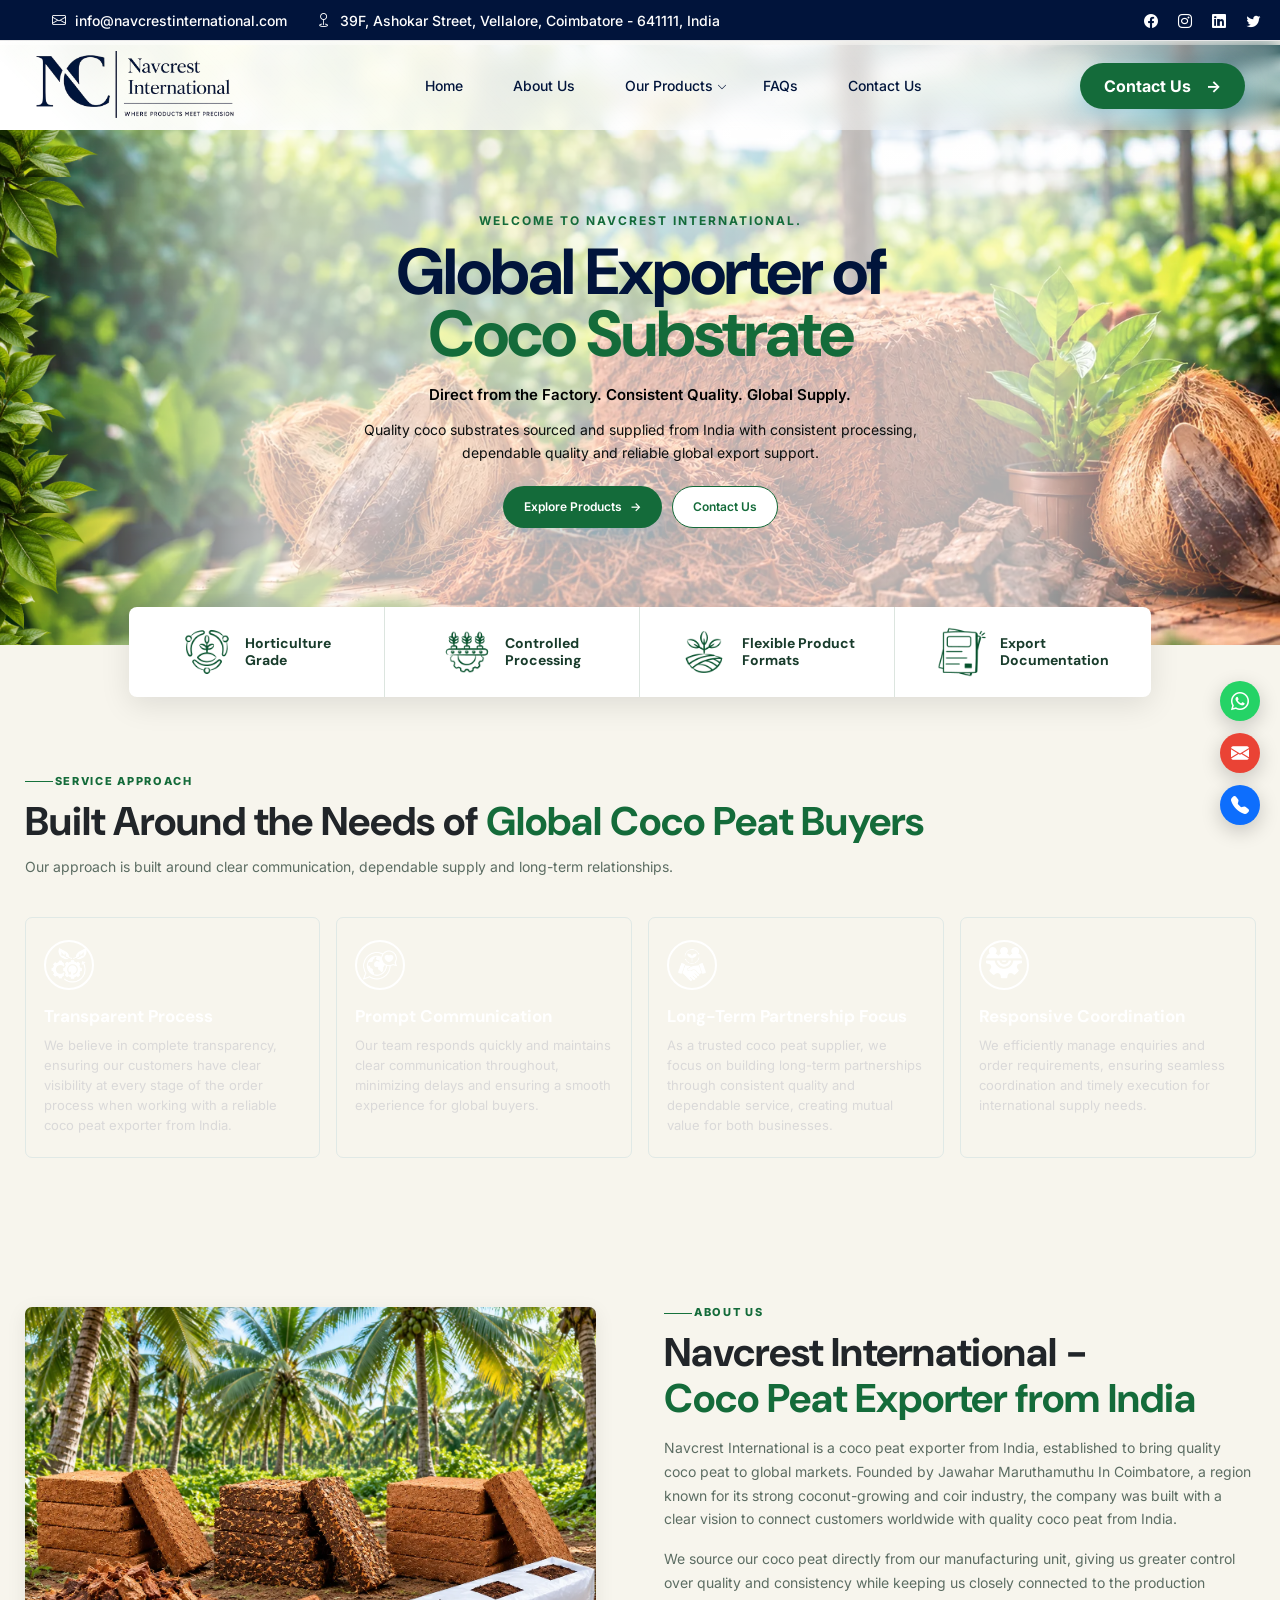
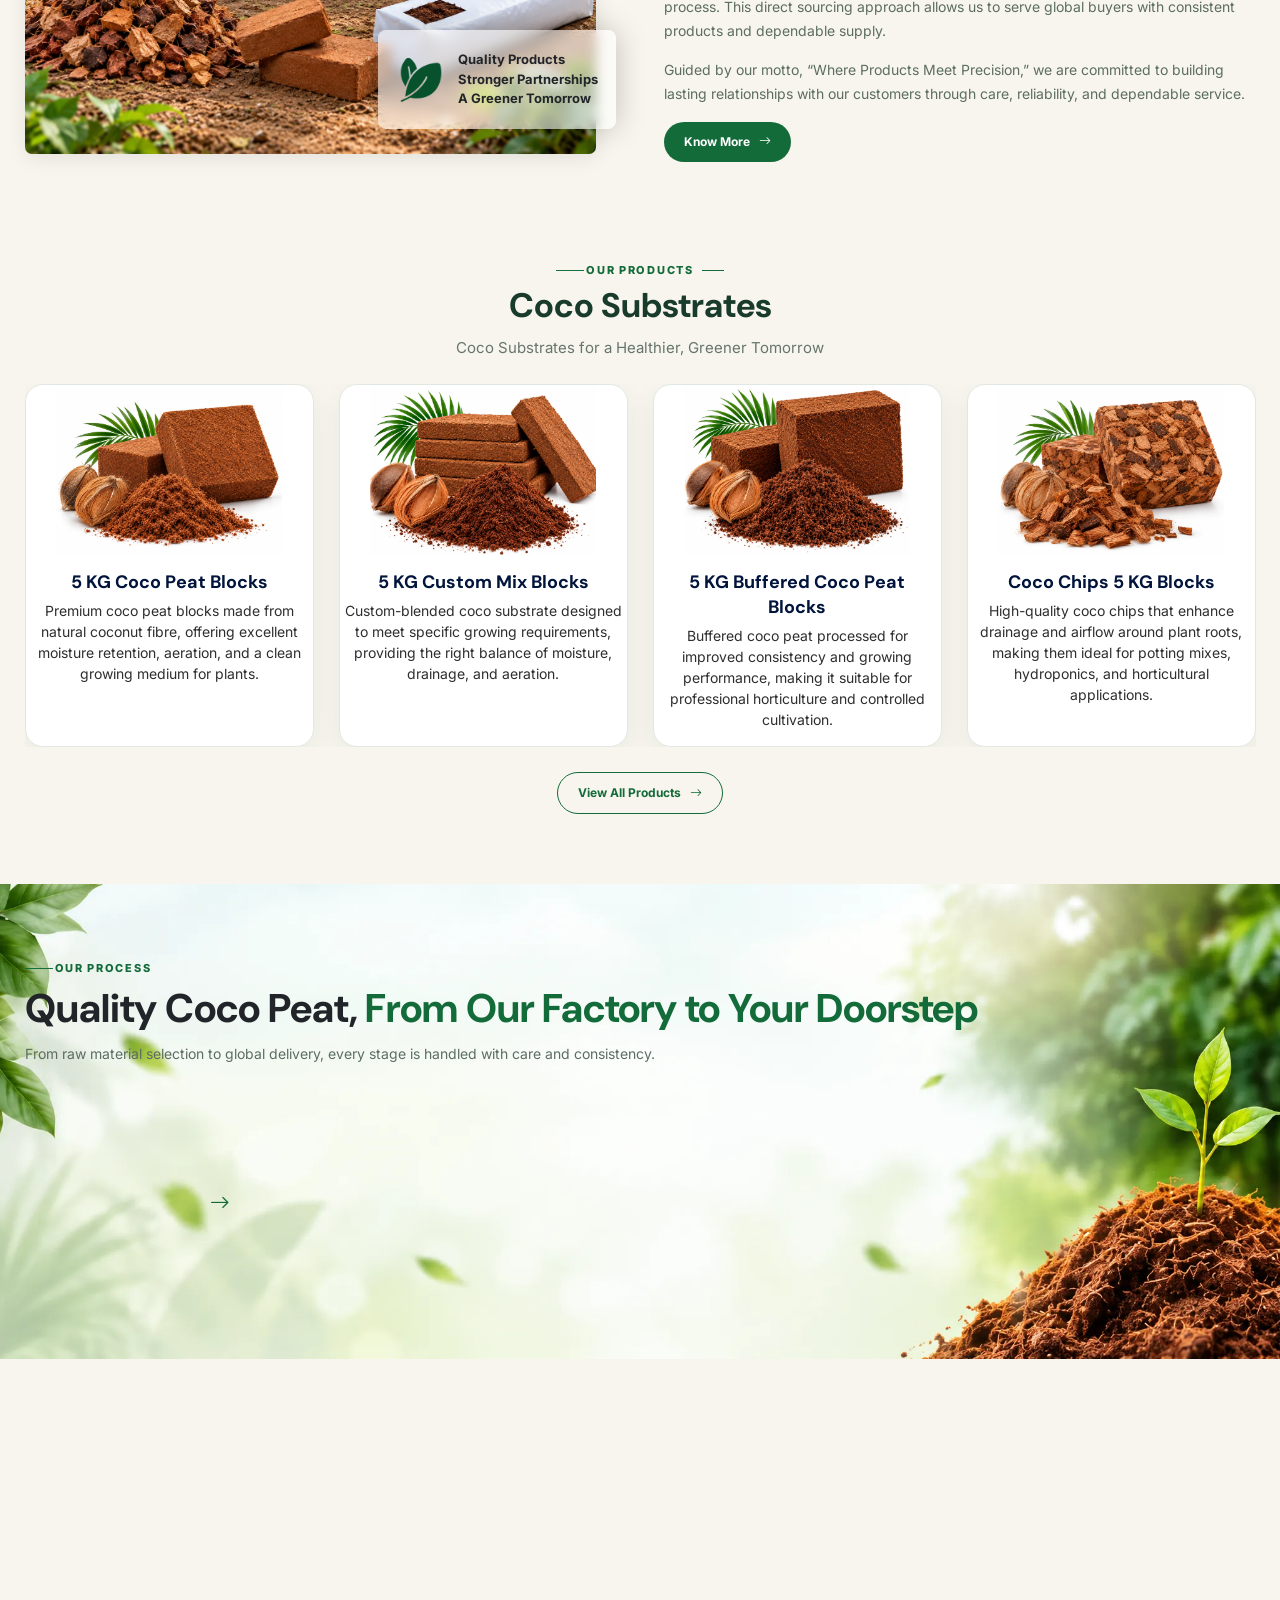
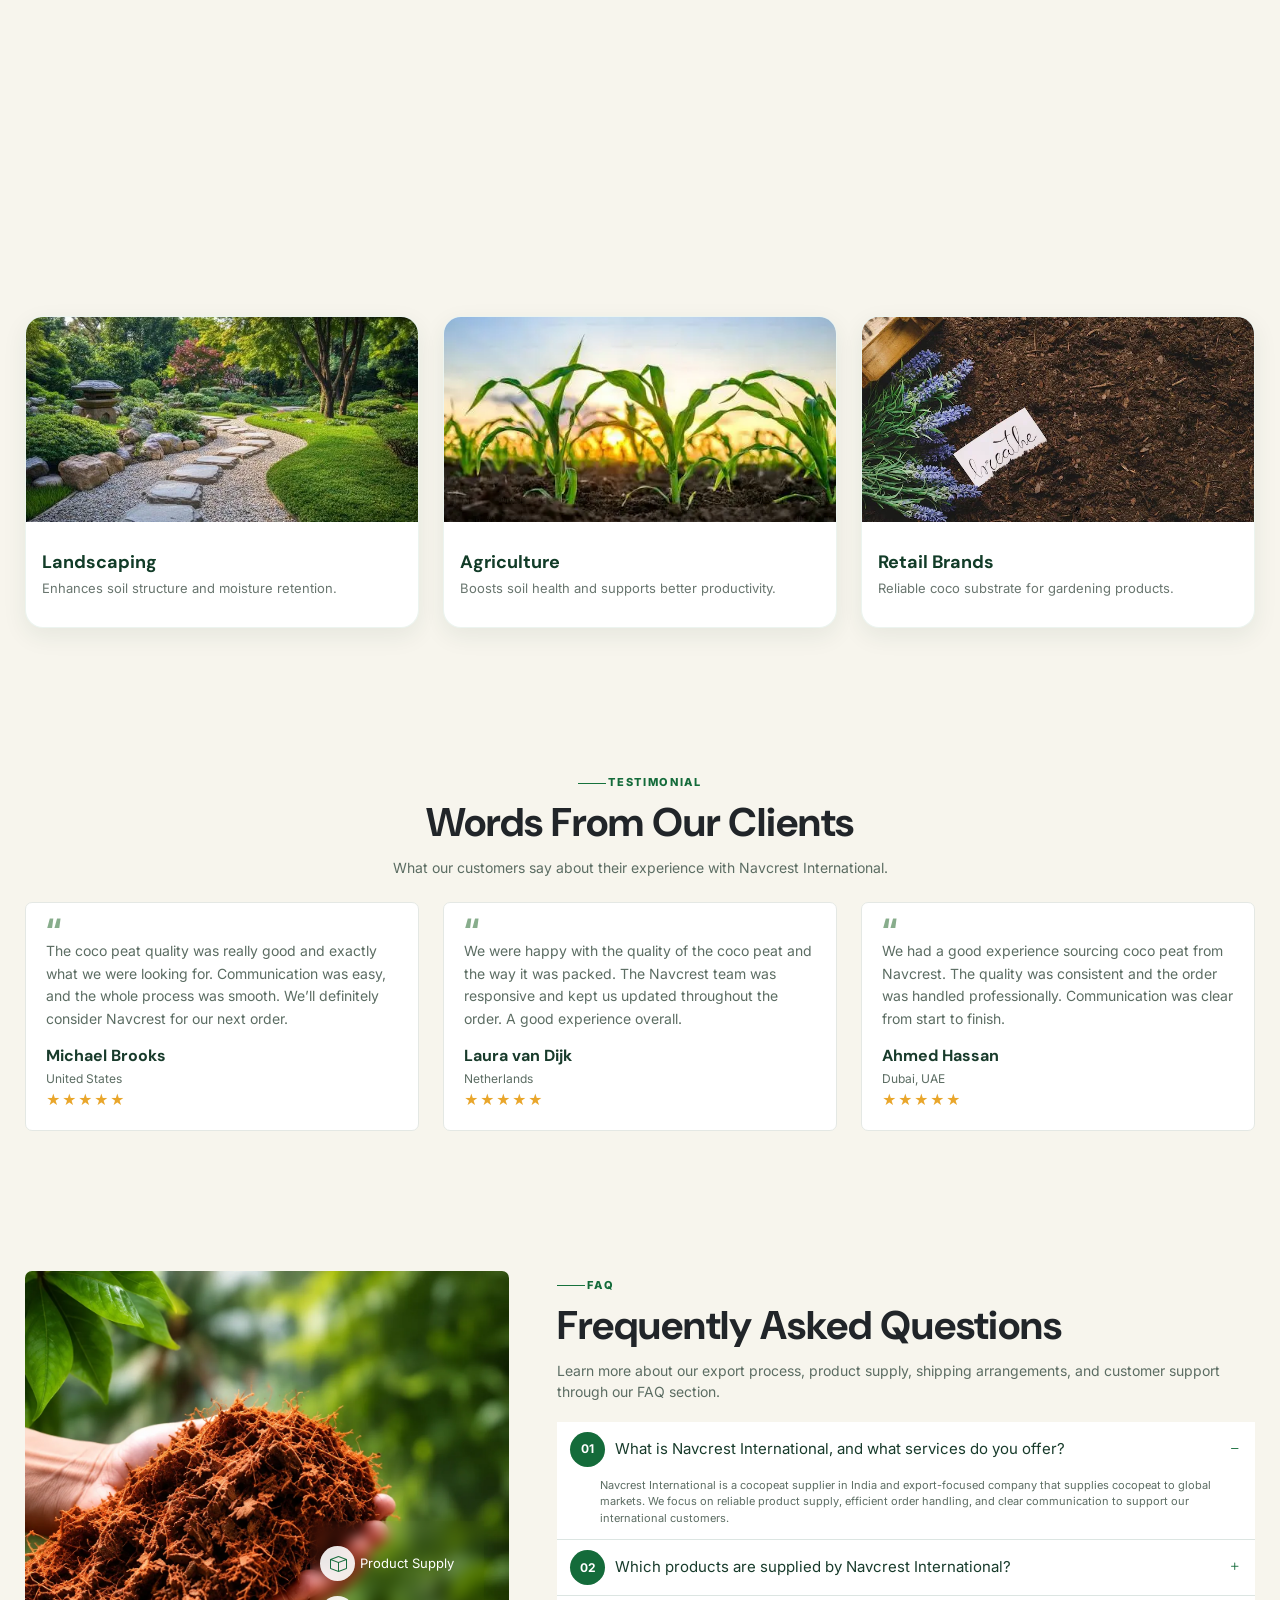
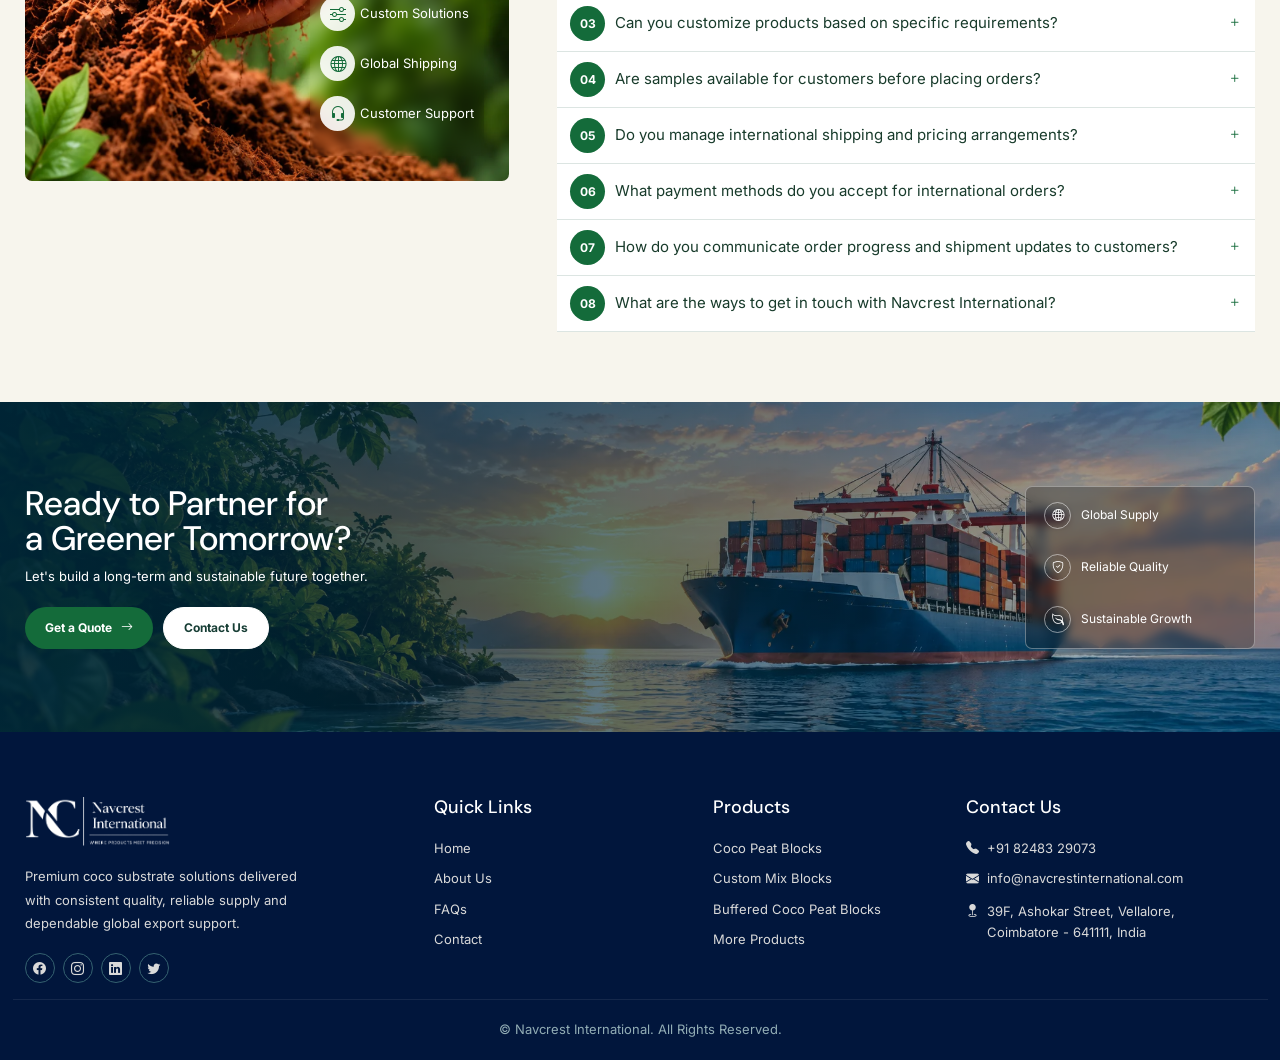
==== commit 777053cc: "first commit" ====
--- a/index.html
+++ b/index.html
@@ -498,7 +498,7 @@
                         <div class="swiper-wrapper">
 
                             <div class="swiper-slide">
-                                <a href="#" class="nc-product-card" data-aos="zoom-in" data-aos-duration="1000">
+                                <a href="5kg-coco-peat-blocks.html" class="nc-product-card" data-aos="zoom-in" data-aos-duration="1000">
                                     <div class="nc-product-image">
                                         <img src="assets/images/products/cocopeat-bolcks.webp"
                                             alt="5 KG Coco Peat Blocks">
@@ -510,7 +510,7 @@
                             </div>
 
                             <div class="swiper-slide">
-                                <a href="#" class="nc-product-card" data-aos="zoom-in" data-aos-duration="1000">
+                                <a href="5kg-custom-mix-blocks.html" class="nc-product-card" data-aos="zoom-in" data-aos-duration="1000">
                                     <div class="nc-product-image">
                                         <img src="assets/images/products/custom-mix-blocks.webp"
                                             alt="5 KG Custom Mix Blocks">
@@ -522,7 +522,7 @@
                             </div>
 
                             <div class="swiper-slide">
-                                <a href="#" class="nc-product-card" data-aos="zoom-in" data-aos-duration="1000">
+                                <a href="5kg-buffered-coco-peat-blocks.html" class="nc-product-card" data-aos="zoom-in" data-aos-duration="1000">
                                     <div class="nc-product-image">
                                         <img src="assets/images/products/buffered-block.webp"
                                             alt="5 KG Buffered Coco Peat Blocks">
@@ -534,7 +534,7 @@
                             </div>
 
                             <div class="swiper-slide" data-aos="zoom-in" data-aos-duration="1000">
-                                <a href="#" class="nc-product-card" data-aos="zoom-in" data-aos-duration="1000">
+                                <a href="coco-chips-5kg-blocks.html" class="nc-product-card" data-aos="zoom-in" data-aos-duration="1000">
                                     <div class="nc-product-image">
                                         <img src="assets/images/products/cocochip-blocks.webp"
                                             alt="Coco Chips 5 KG Blocks">
@@ -547,7 +547,7 @@
                             </div>
 
                             <div class="swiper-slide">
-                                <a href="#" class="nc-product-card" data-aos="zoom-in" data-aos-duration="1000">
+                                <a href="coco-peat-650g-bricks.html" class="nc-product-card" data-aos="zoom-in" data-aos-duration="1000">
                                     <div class="nc-product-image">
                                         <img src="assets/images/products/cocopeat-bricks.webp"
                                             alt="Coco Peat 650G Bricks">
@@ -559,7 +559,7 @@
                             </div>
 
                             <div class="swiper-slide">
-                                <a href="#" class="nc-product-card" data-aos="zoom-in" data-aos-duration="1000">
+                                <a href="flat-bed-grow-bags.html" class="nc-product-card" data-aos="zoom-in" data-aos-duration="1000">
                                     <div class="nc-product-image">
                                         <img src="assets/images/products/flatbed-grow-bag.webp"
                                             alt="Flat Bed Grow Bags">
@@ -576,7 +576,7 @@
                     </div>
 
                     <div class="nc-centered-button">
-                        <a href="#" class="nc-btn nc-btn-outline-green">
+                        <a href="products.html" class="nc-btn nc-btn-outline-green">
                             View All Products <i class="bi bi-arrow-right"></i>
                         </a>
                     </div>
@@ -1123,9 +1123,9 @@
                     <div class="col-lg-3 col-6 my-3 my-lg-0 d-flex justify-content-lg-center">
                         <div class="footer-links">
                             <h4>Products</h4>
-                            <a href="#">Coco Peat Blocks</a>
-                            <a href="#">Custom Mix Blocks</a>
-                            <a href="#">Buffered Coco Peat Blocks</a>
+                            <a href="5kg-coco-peat-blocks.html">Coco Peat Blocks</a>
+                            <a href="5kg-custom-mix-blocks.html">Custom Mix Blocks</a>
+                            <a href="5kg-buffered-coco-peat-blocks.html">Buffered Coco Peat Blocks</a>
                             <a href="products.html">More Products</a>
                         </div>
                     </div>
--- a/assets/css/index.css
+++ b/assets/css/index.css
@@ -2510,6 +2510,7 @@
 
 .nc-product-card h3 {
     margin: 15px 0 0;
+    padding: 0 5px;
     text-align: center;
     font-size: 18px;
     line-height: 1.4;
@@ -2520,6 +2521,7 @@
 
 .nc-product-card p {
     text-align: center;
+    padding: 0 5px;
 }
 
 .nc-products-swiper .swiper-pagination {
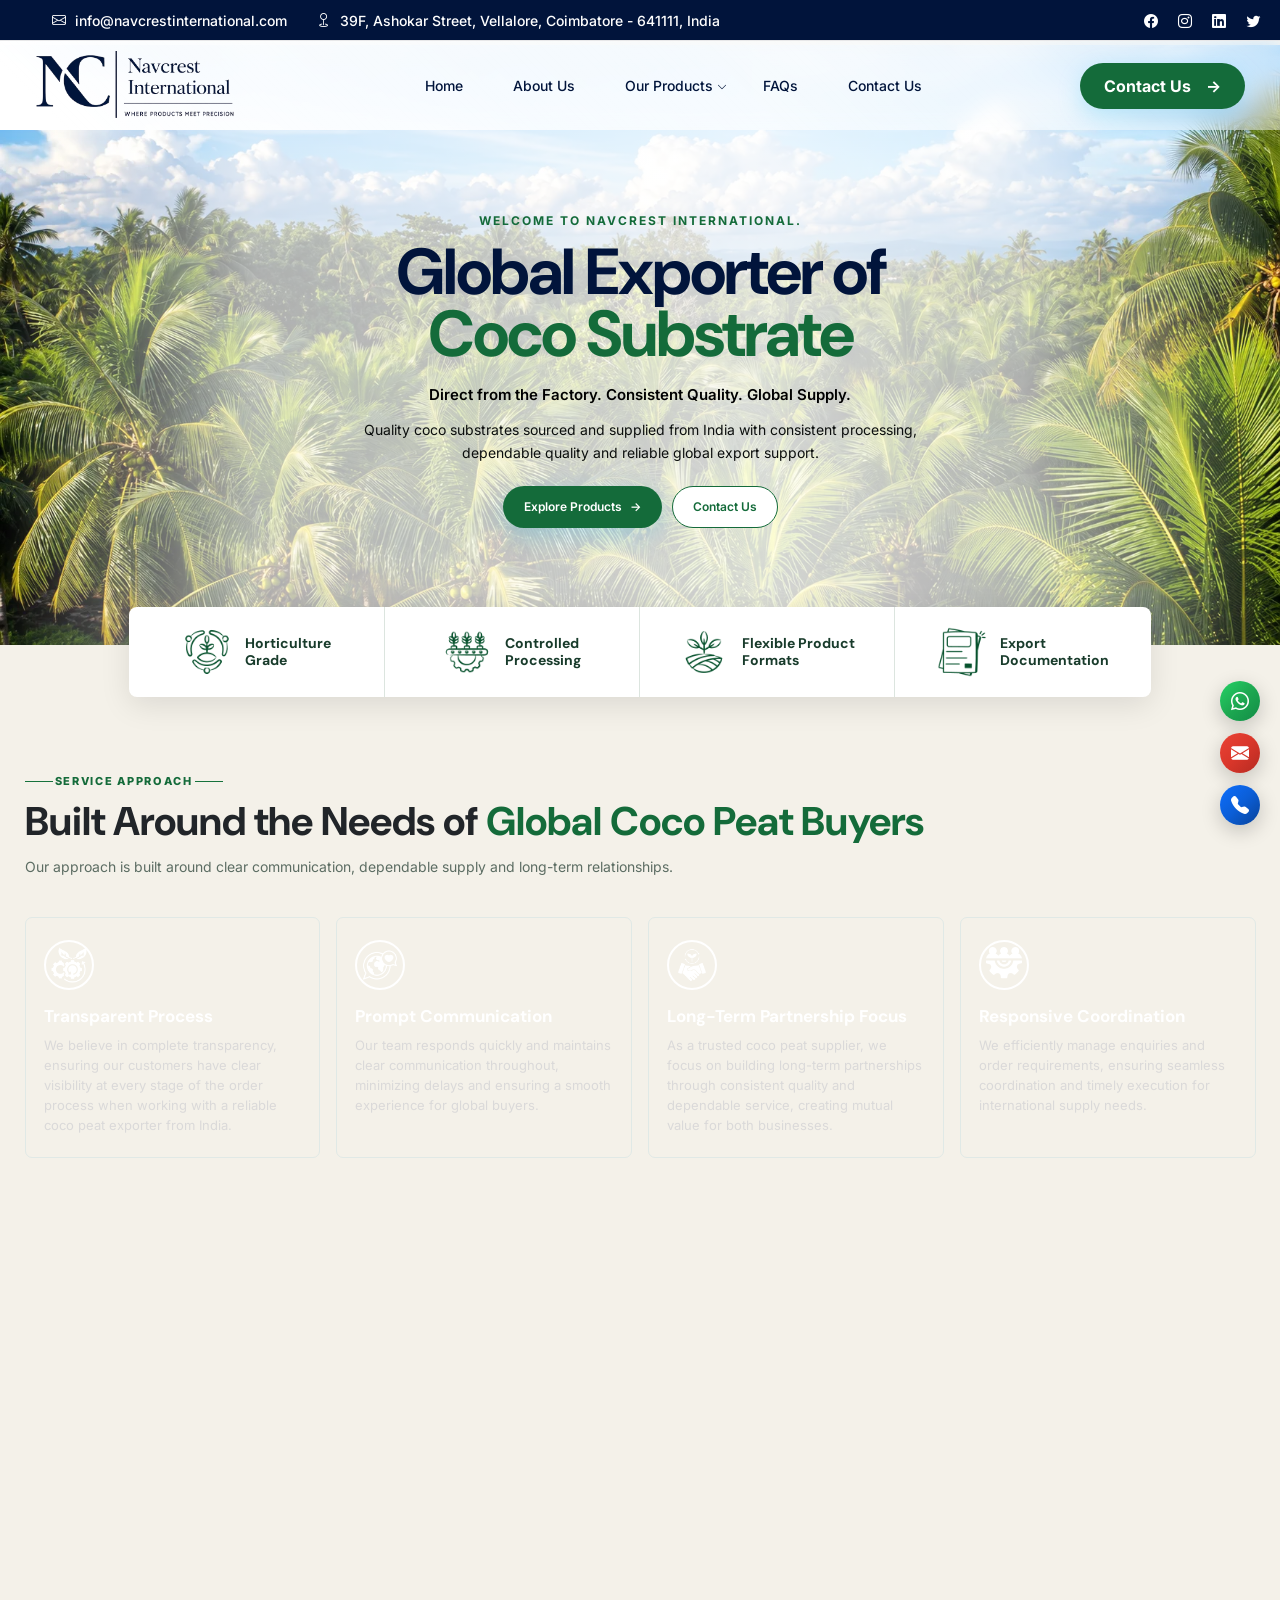
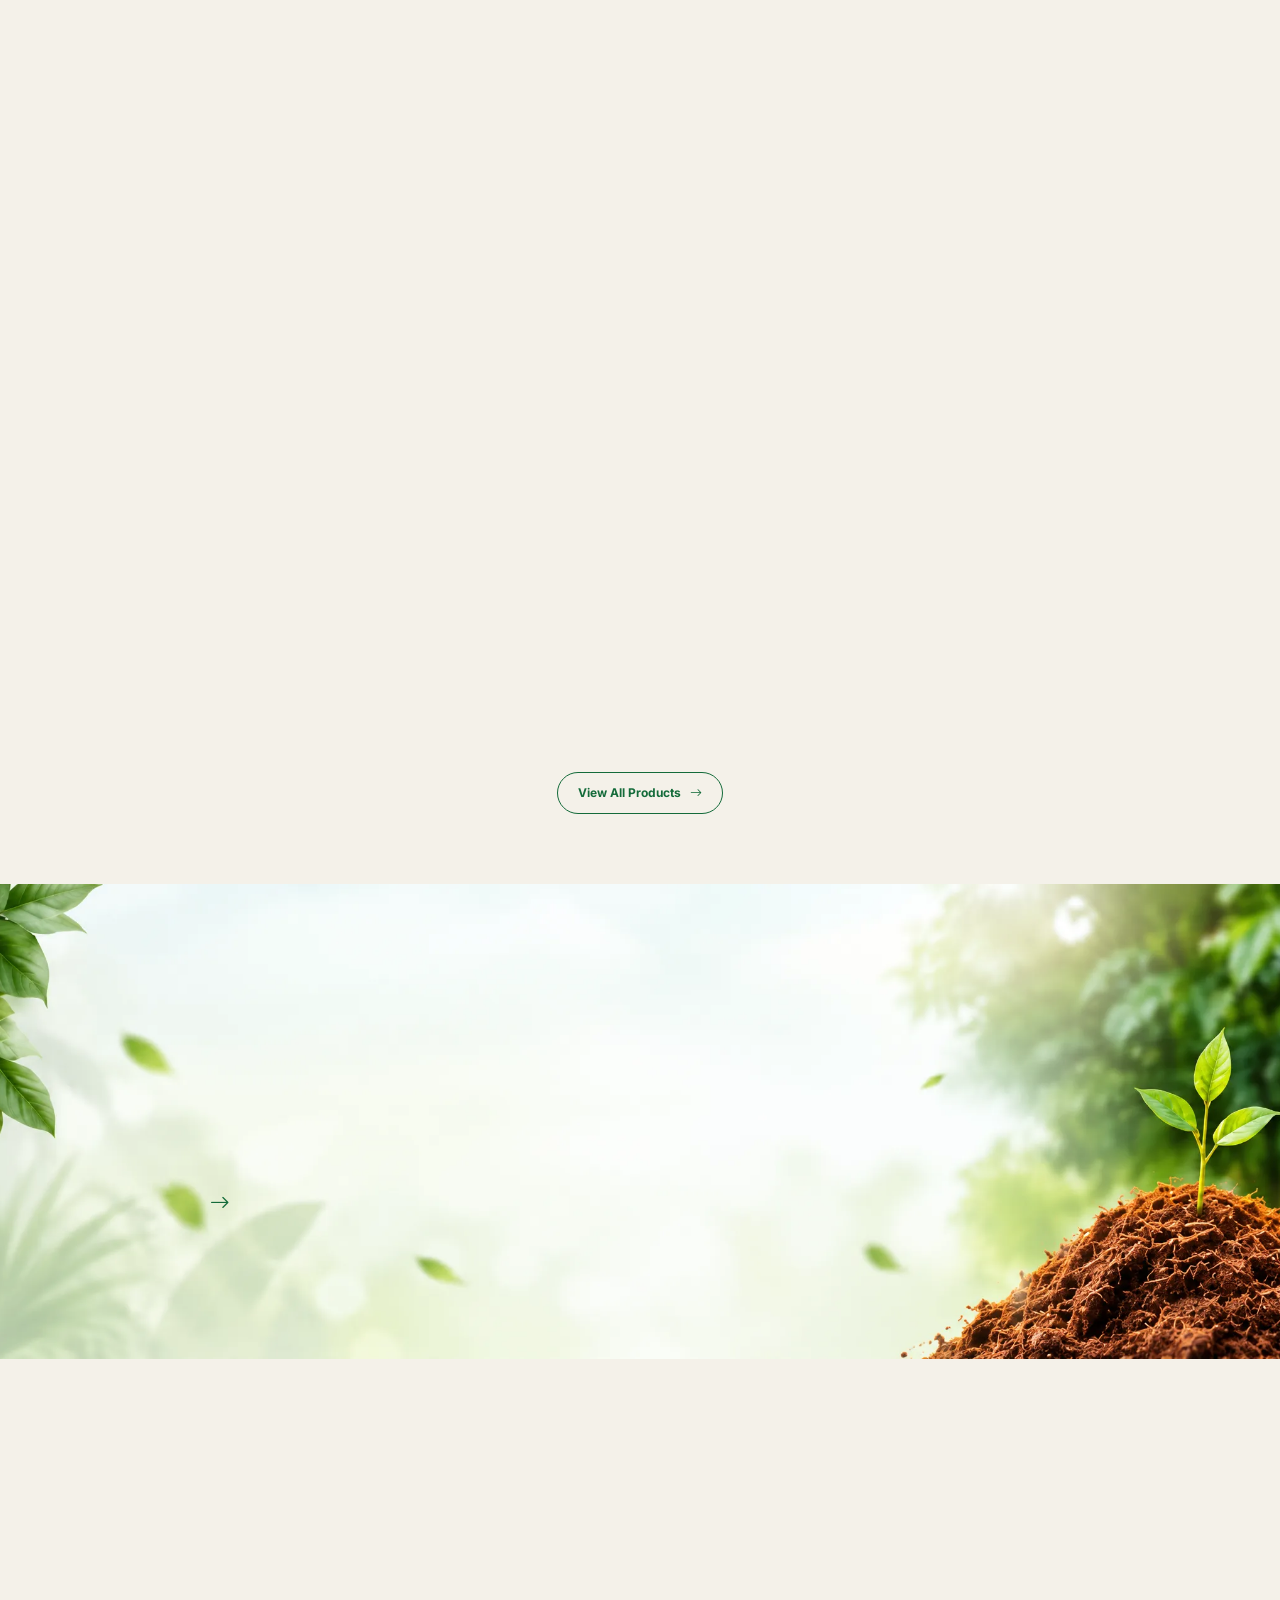
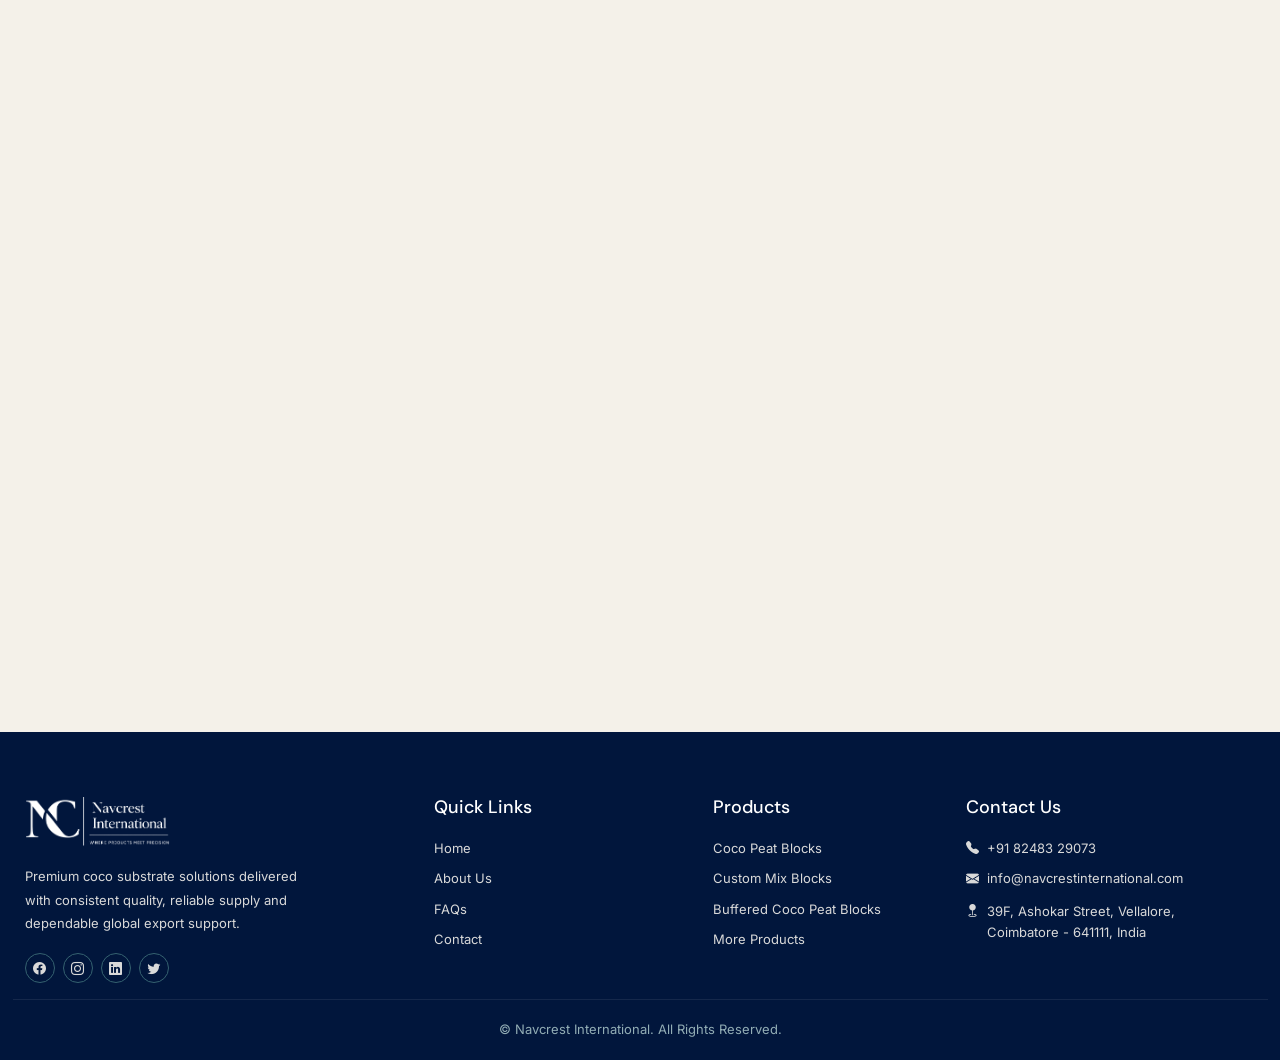
==== commit 103e9764: "mail process added" ====
--- a/index.html
+++ b/index.html
@@ -96,7 +96,7 @@
                                 <li class="dropdown"><a href="products.html">Our Products</a>
                                     <ul>
                                         <li><a href="5kg-coco-peat-blocks.html">5 KG Coco Peat Blocks</a></li>
-                                        <li><a href="recurring-deposit.html">5 KG Custom Mix Blocks</a></li>
+                                        <li><a href="5kg-custom-mix-blocks.html">5 KG Custom Mix Blocks</a></li>
                                         <li><a href="5kg-buffered-coco-peat-blocks.html">5 KG Buffered Coco Peat Blocks
                                             </a></li>
                                         <li><a href="coco-chips-5kg-blocks.html">Coco Chips 5 KG Blocks </a></li>
--- a/assets/css/index.css
+++ b/assets/css/index.css
@@ -15,7 +15,7 @@
     --nc-green: #146b3a;
     --nc-dark-green: #07522d;
     --nc-light-green: #eaf4eb;
-    --nc-cream: #f7f5ed;
+    --nc-cream: #f4f1e9;
     --nc-blue: #01143b;
     --nc-text: #183b2b;
     --nc-muted: #5c6d63;
@@ -880,7 +880,7 @@
 }
 
 .header-style-one .main-box {
-    background: linear-gradient(45deg, #ffffff 5%, #ffffff1a);
+    background: linear-gradient(45deg, #ffffff 5%, #ffffff66);
     /* background-color: #ffffff4f; */
     padding: 10px 20px;
     max-width: 100%;
@@ -1858,7 +1858,7 @@
     inset: 0;
     background-image: url(../images/banner.webp);
     background-size: cover;
-    background-position: center;
+    background-position: bottom;
 }
 
 .hero-content {
@@ -2150,12 +2150,12 @@
     text-align: center
 }
 
-.nc-centered-heading .nc-section-label {
+.nc-section-label {
     padding-left: 30px;
     padding-right: 30px
 }
 
-.nc-centered-heading .nc-section-label:after {
+.nc-section-label:after {
     content: "";
     width: 22px;
     height: 1px;
@@ -2221,11 +2221,11 @@
     content: "";
     position: absolute;
     inset: 0;
-    background: linear-gradient(to right, #ffffff00 0%, #ffffffad 20%, #ffffffad 80%, #ffffff00 100%);
+    background: linear-gradient(to right, #ffffff00 0%, #ffffffad 20%, #ffffffd3 60%, #ffffffad 80%, #ffffff00 100%);
     /* background: linear-gradient(to right, #ffffff 0%, #ffffff93 43%, #ffffff00 75%); */
 }
 
-.hero-bg:before {
+/* .hero-bg:before {
     content: "";
     position: absolute;
     left: 0;
@@ -2236,7 +2236,7 @@
     background-size: contain;
     background-position: center;
     z-index: 3;
-}
+} */
 
 .hero .hero-swiper {
     max-width: 90%;
@@ -2551,9 +2551,9 @@
 
 .nc-service-card {
     /* background: rgba(255, 255, 255, .9); */
-    background: linear-gradient(to bottom, #000000bd, #00000085), url(../images/banner.webp);
+    background: linear-gradient(to bottom, #000000bd, #00000085), url(../images/service-card-bg.webp);
     background-size: cover;
-    background-position: center;
+    background-position: top;
     background-attachment: fixed;
     border: 1px solid #e0e9e6;
     border-radius: 7px;
@@ -3178,9 +3178,9 @@
     min-height: 330px;
     display: flex;
     align-items: center;
-    background-image: url("../images/cta-banner.webp");
+    background-image: url("../images/service-card-bg.webp");
     background-size: cover;
-    background-position: center;
+    background-position: top;
     overflow: hidden
 }
 
@@ -3483,7 +3483,53 @@
     font-size: 18px;
     text-decoration: none;
     box-shadow: 0 6px 20px #00000033;
-    transition: all 0.3s ease;
+    /* transition: all 0.3s ease; */
+    animation-name: trin;
+    animation-duration: 1.5s;
+    animation-iteration-count: infinite;
+    animation-timing-function: linear;
+}
+
+@keyframes trin {
+    0% {
+        transform: rotate3d(0, 0, 1, 0deg);
+    }
+
+    20%,
+    32%,
+    44%,
+    56%,
+    68% {
+        transform: rotate3d(0, 0, 1, 0deg);
+    }
+
+    23%,
+    35%,
+    47%,
+    59%,
+    71% {
+        transform: rotate3d(0, 0, 1, 15deg);
+    }
+
+    26%,
+    38%,
+    50%,
+    62%,
+    74% {
+        transform: rotate3d(0, 0, 1, 0deg);
+    }
+
+    29%,
+    41%,
+    53%,
+    65%,
+    77% {
+        transform: rotate3d(0, 0, 1, -15deg);
+    }
+
+    80% {
+        transform: rotate3d(0, 0, 1, 0deg);
+    }
 }
 
 .contact-float:hover {
@@ -3493,15 +3539,15 @@
 }
 
 .whatsapp-float {
-    background: #25D366;
+    background: linear-gradient(135deg, #25D366 0%, #1da851 50%, #128c46 100%);
 }
 
 .email-float {
-    background: #EA4335;
+    background: linear-gradient(135deg, #EA4335 0%, #d9362a 50%, #b52b22 100%);
 }
 
 .call-float {
-    background: #0D6EFD;
+    background: linear-gradient(135deg, #0D6EFD 0%, #0b5ed7 50%, #084298 100%);
 }
 
 @media (max-width: 576px) {
@@ -3561,7 +3607,8 @@
     display: flex;
     align-items: center;
     overflow: hidden;
-    background: linear-gradient(to bottom, #ffffffeb 2%, #ffffff00 100%), url(../images/inner-bg.webp) center / cover no-repeat, linear-gradient(#ffffff, #ffffff);
+    background: url(../images/service-card-bg.webp) top / cover no-repeat, linear-gradient(#ffffff, #ffffff);
+    background-attachment: fixed;
 }
 
 .nc-inner-hero::before {
@@ -3701,9 +3748,8 @@
 }
 
 /* ================= JOURNEY ================= */
-
-.nc-journey {
-    background: #fafbf8;
+.nc-journey-copy {
+    margin-top: 0 !important;
 }
 
 .nc-journey-copy p {
@@ -3880,11 +3926,6 @@
 }
 
 /* ================= ADVANTAGES ================= */
-
-.nc-advantages {
-    background: #fafbf8;
-}
-
 .nc-adv-card {
     background: #fff;
     border: 1px solid #e1e8e0;
@@ -4003,9 +4044,10 @@
     overflow: hidden;
     padding: 62px 0;
     background:
-        linear-gradient(90deg, #07364ded, rgba(7, 67, 92, .68)),
-        url("../images/about.webp") center/cover no-repeat;
+        linear-gradient(90deg, #07364ded, #07435cad),
+        url("../images/cta-banner.webp") center/cover no-repeat;
     color: #fff;
+    background-attachment: fixed;
 }
 
 .nc-cta h2 {
@@ -4181,6 +4223,10 @@
 /* ================= RESPONSIVE ================= */
 
 @media (max-width: 991px) {
+    .nc-journey-copy {
+        margin-top: 10px !important;
+    }
+
     .nc-nav {
         position: absolute;
         left: 0;
@@ -4446,7 +4492,6 @@
    CONTACT FORM
 ========================================================= */
 .nc-contact-form-wrapper {
-    background: #f5f8f3;
     border: 1px solid #e3eae2;
     border-radius: 18px;
     padding: 40px;
@@ -4949,13 +4994,17 @@
 PRODUCT DETAIL HERO
 ========================================================= */
 .nc-product-detail-hero {
-    padding: 80px 0;
-    background: #f5f8f3;
+    padding: 90px 0;
     overflow: hidden;
 }
 
 .nc-product-detail-hero .nc-breadcrumb {
     margin-bottom: 25px;
+    color: #146b3a;
+}
+
+.nc-product-detail-hero .nc-breadcrumb a {
+    color: #146b3a !important;
 }
 
 .nc-product-detail-hero h1 {
@@ -5085,10 +5134,6 @@
 /* =========================================================
 PRODUCT HIGHLIGHTS
 ========================================================= */
-.nc-product-highlights {
-    background: #f5f8f3;
-}
-
 .nc-product-highlight-card {
     height: 100%;
     padding: 30px 25px;
@@ -5149,6 +5194,7 @@
     border-collapse: collapse;
 }
 
+/* 
 .nc-product-specifications {
     overflow: auto !important;
 }
@@ -5169,13 +5215,13 @@
     position: sticky;
     top: 120px;
     z-index: 5;
-}
-
-@media (max-width: 991px) {
+} */
+
+/* @media (max-width: 991px) {
     .nc-product-specifications .col-lg-5>div {
         position: static;
     }
-}
+} */
 
 .nc-spec-table th,
 .nc-spec-table td {
@@ -5187,7 +5233,6 @@
 
 .nc-spec-table th {
     width: 38%;
-    background: #f5f8f3;
     color: #294238;
     font-size: 14px;
     font-weight: 700;
@@ -5231,10 +5276,6 @@
 /* =========================================================
 PRODUCT APPLICATIONS
 ========================================================= */
-.nc-product-applications {
-    background: #f5f8f3;
-}
-
 .nc-application-card {
     height: 100%;
     padding: 30px 25px;
@@ -5350,7 +5391,7 @@
 
 @media (max-width: 767px) {
     .nc-product-detail-hero {
-        padding: 50px 0;
+        padding: 80px 0;
     }
 
     .nc-product-detail-hero h1 {
@@ -5435,6 +5476,10 @@
         height: 270px;
     }
 
+    .nc-spec-table th {
+        width: auto;
+    }
+
     .nc-spec-table th,
     .nc-spec-table td {
         padding: 13px 15px;
@@ -5442,4 +5487,71 @@
     }
 }
 
-/* product detail - page end */+/* product detail - page end */
+
+.nc-error {
+    display: block;
+    margin-top: 6px;
+    color: #dc3545;
+    font-size: 13px;
+    line-height: 1.4;
+}
+
+.nc-input-group .form-control.is-invalid {
+    border-color: #dc3545;
+}
+
+.nc-input-group .form-control.is-invalid:focus {
+    border-color: #dc3545;
+    box-shadow: 0 0 0 0.15rem rgba(220, 53, 69, 0.1);
+}
+
+.nc-checkbox-item input.is-invalid+.nc-custom-checkbox {
+    border-color: #dc3545;
+}
+
+#products-group.is-invalid {
+    border-color: #dc3545;
+}
+
+
+button.loading {
+    position: relative;
+    pointer-events: none;
+    background-color: var(--nc-dark-green) !important;
+    color: #ffffff6b !important;
+    cursor: not-allowed !important;
+}
+
+[type="button"]:disabled,
+[type="reset"]:disabled,
+[type="submit"]:disabled,
+button:disabled {
+    cursor: not-allowed !important;
+}
+
+button.loading::after {
+    content: '';
+    position: absolute;
+    right: 0;
+    left: 0;
+    margin: auto;
+    top: 50%;
+    transform: translateY(-50%);
+    width: 20px;
+    height: 20px;
+    border: 2px solid white;
+    border-top: 2px solid transparent;
+    border-radius: 50%;
+    animation: spin 0.6s linear infinite;
+}
+
+@keyframes spin {
+    0% {
+        transform: translateY(-50%) rotate(0deg);
+    }
+
+    100% {
+        transform: translateY(-50%) rotate(360deg);
+    }
+}
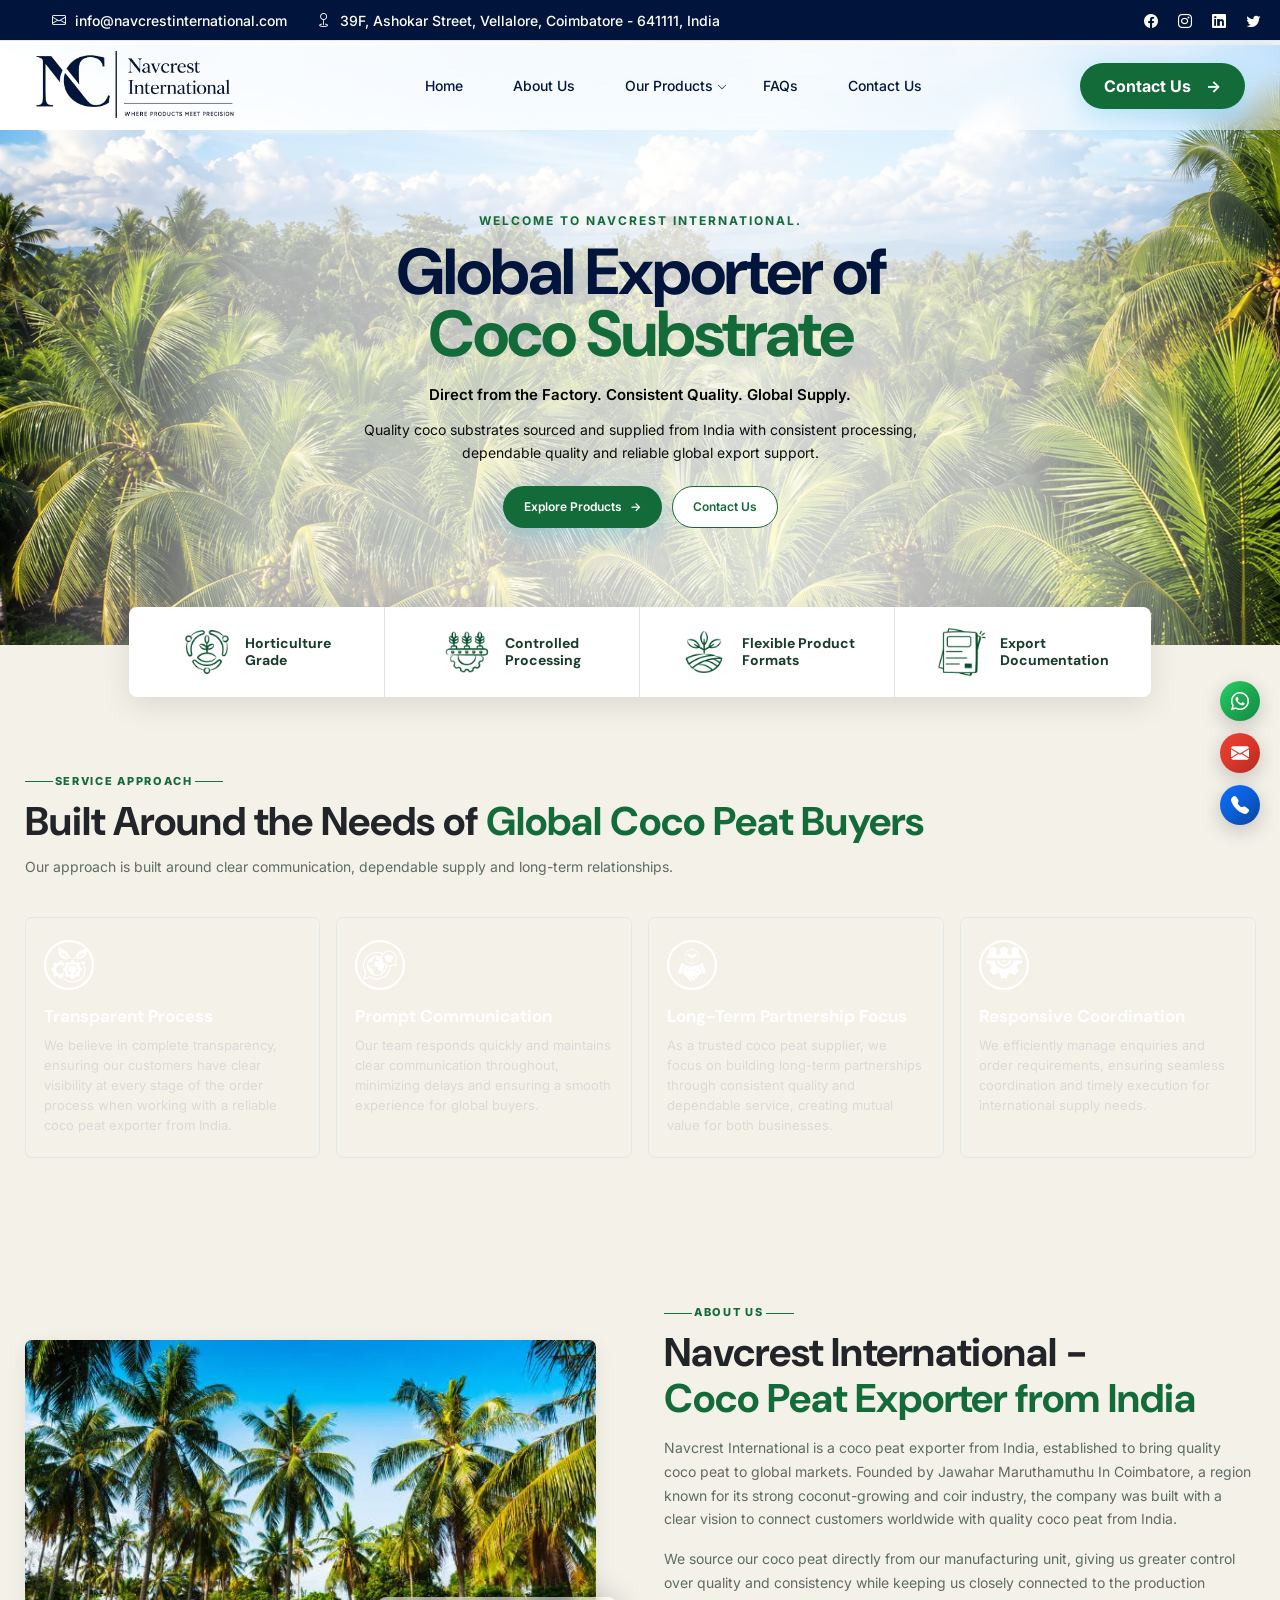
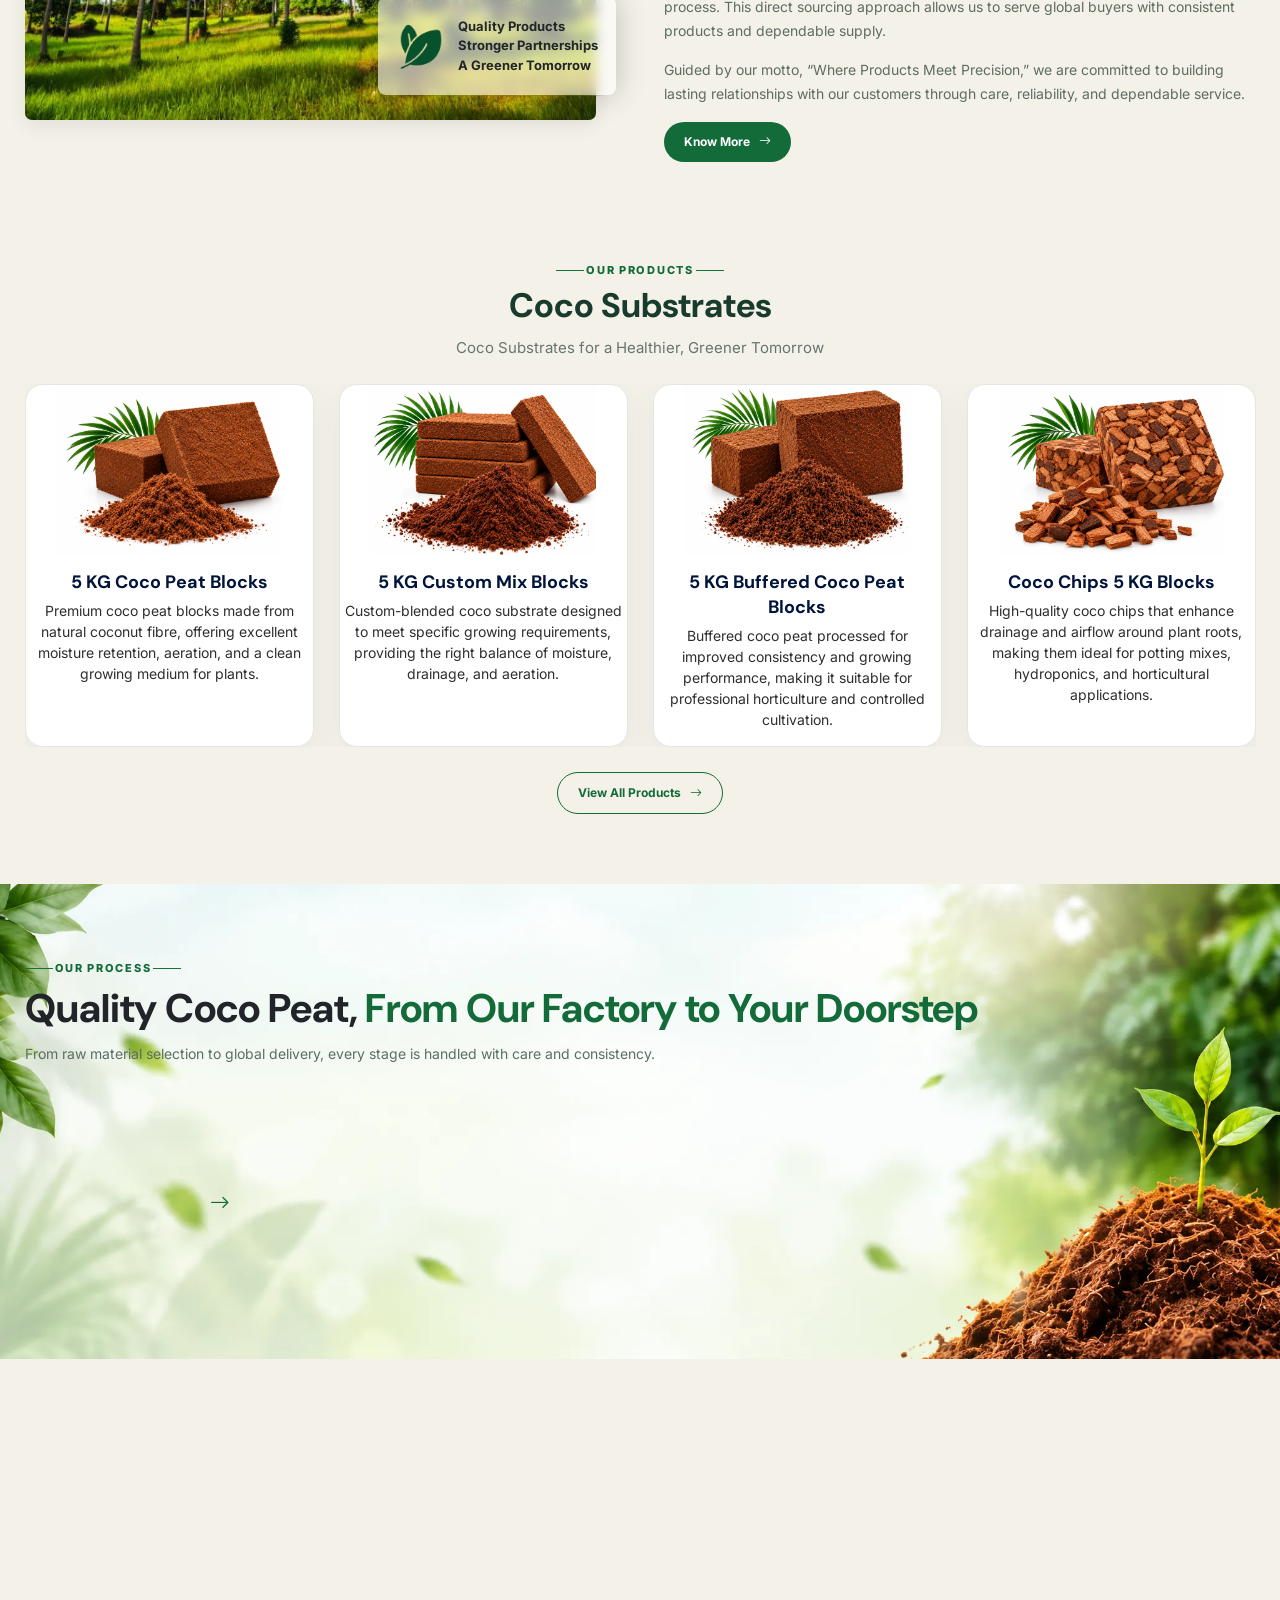
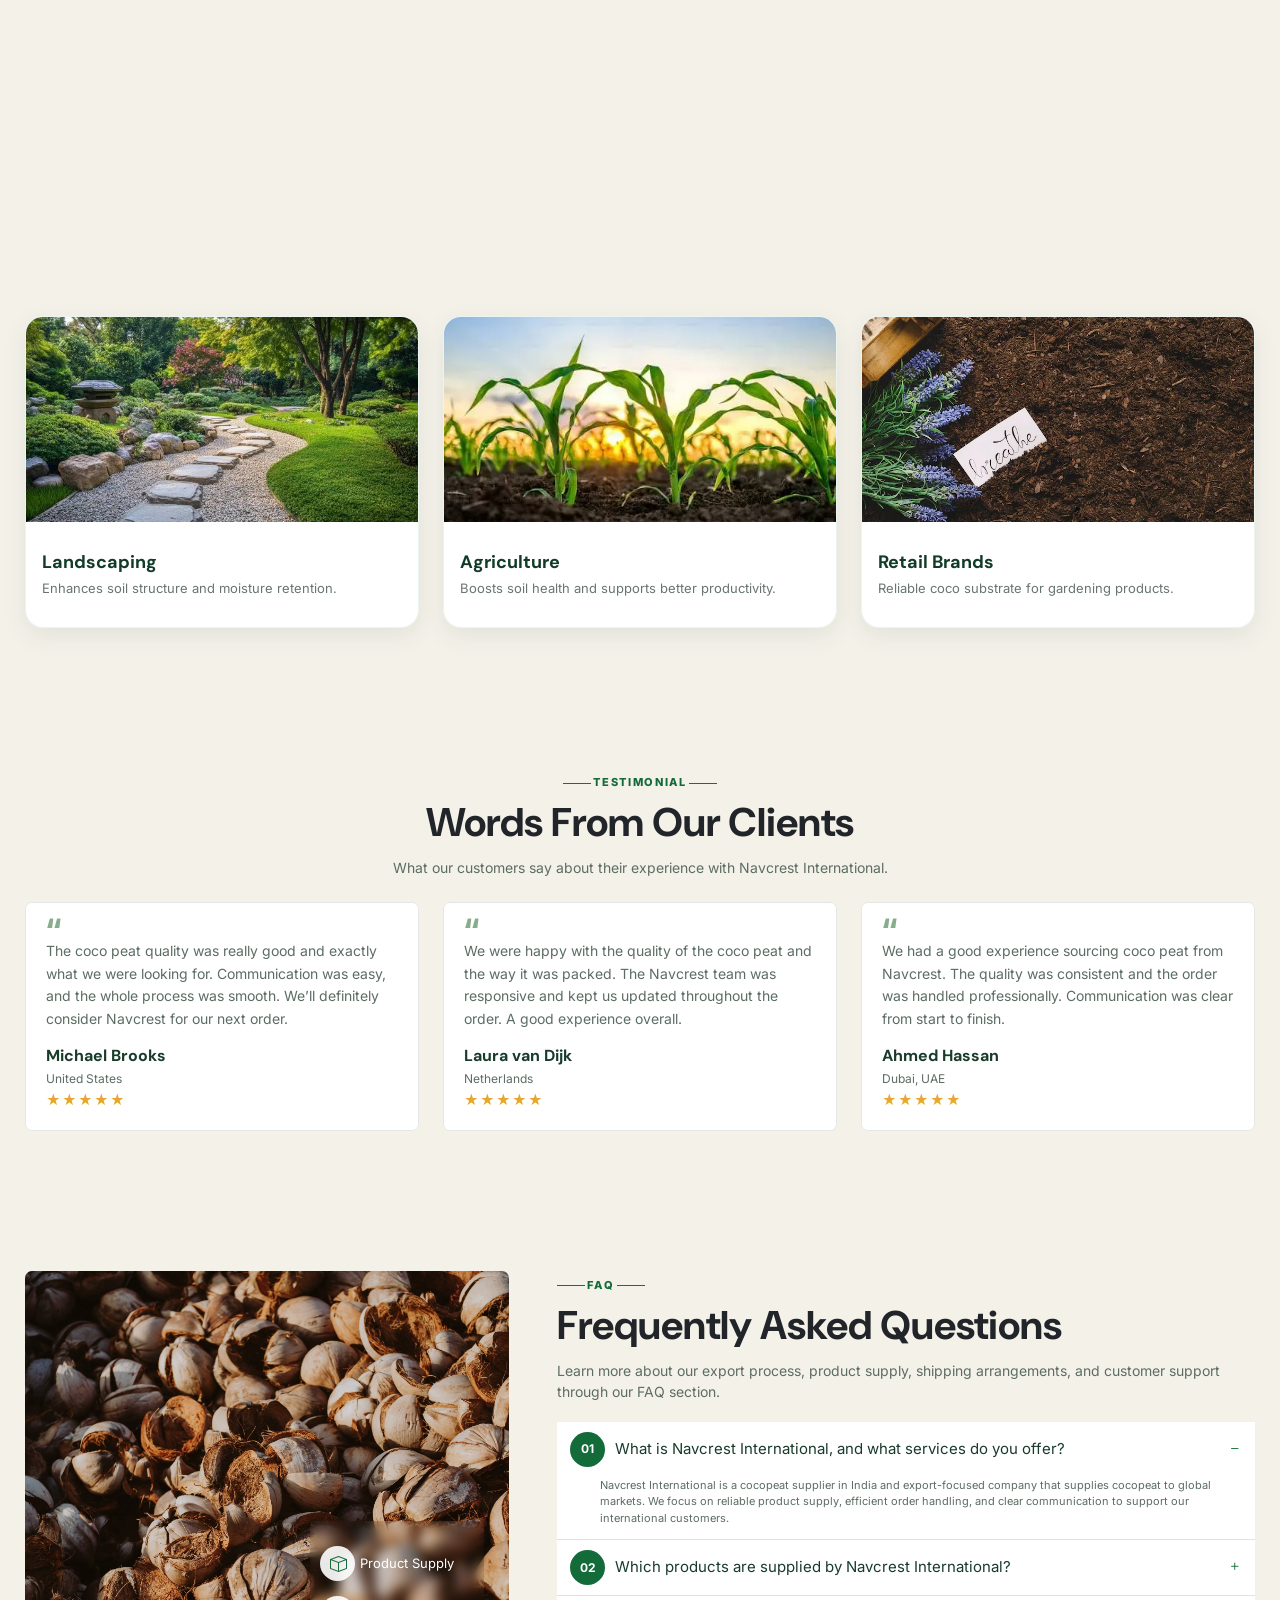
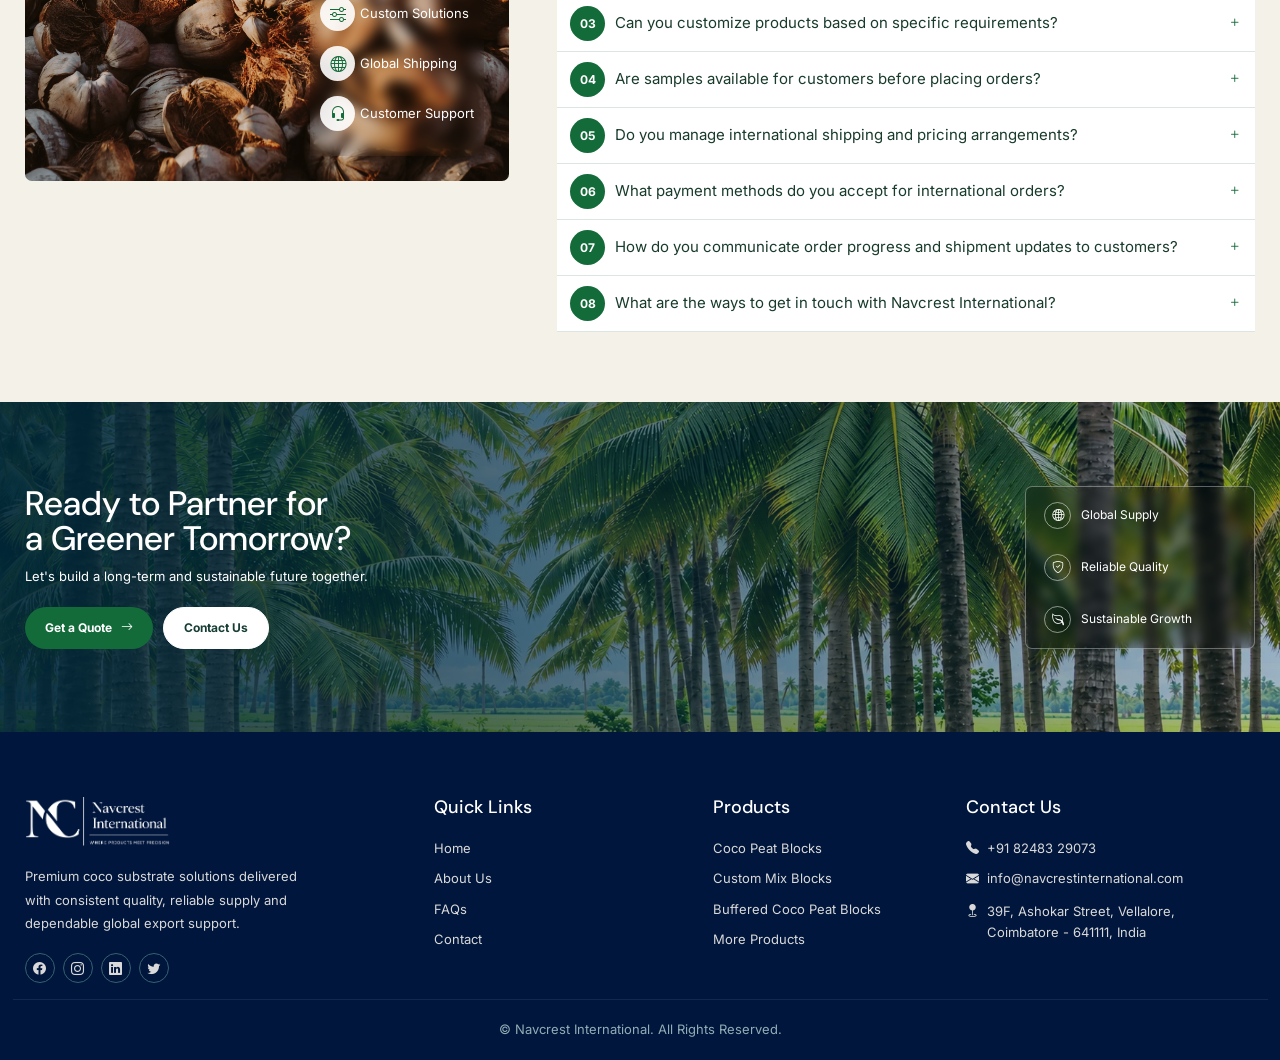
==== commit 8d8f5976: "mail process added" ====
--- a/index.html
+++ b/index.html
@@ -252,7 +252,7 @@
                                     </p>
                                     <div class="hero-buttons" data-aos="fade-up" data-aos-duration="1000"
                                         data-aos-delay="400">
-                                        <a href="#" class="butt_primary">
+                                        <a href="products.html" class="butt_primary">
                                             Explore Products <span>→</span>
                                         </a>
                                         <a href="contact-us.html" class="butt_secondary">
@@ -480,7 +480,7 @@
                                 lasting relationships with our customers through care, reliability, and dependable
                                 service.
                             </p>
-                            <a href="about.html" class="nc-btn nc-btn-primary">Know More <i
+                            <a href="about-us.html" class="nc-btn nc-btn-primary">Know More <i
                                     class="bi bi-arrow-right"></i></a>
                         </div>
                     </div>
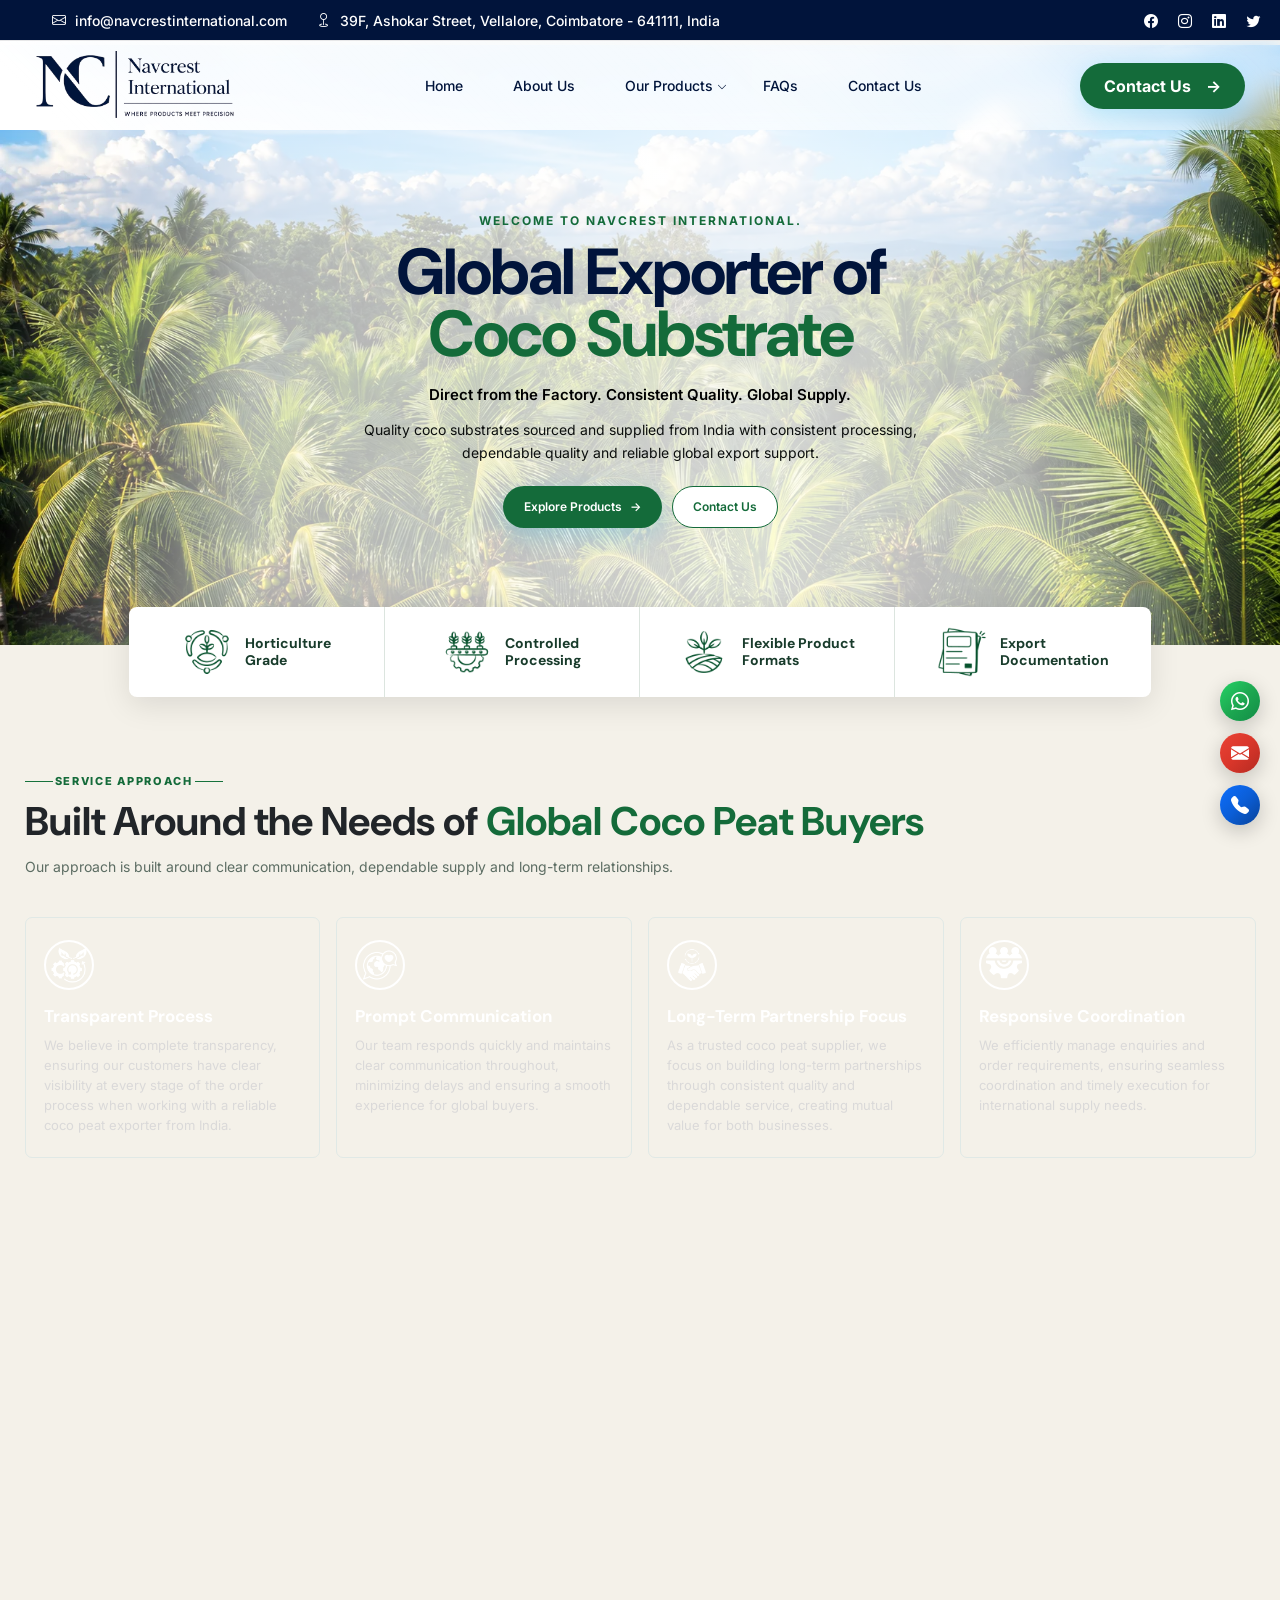
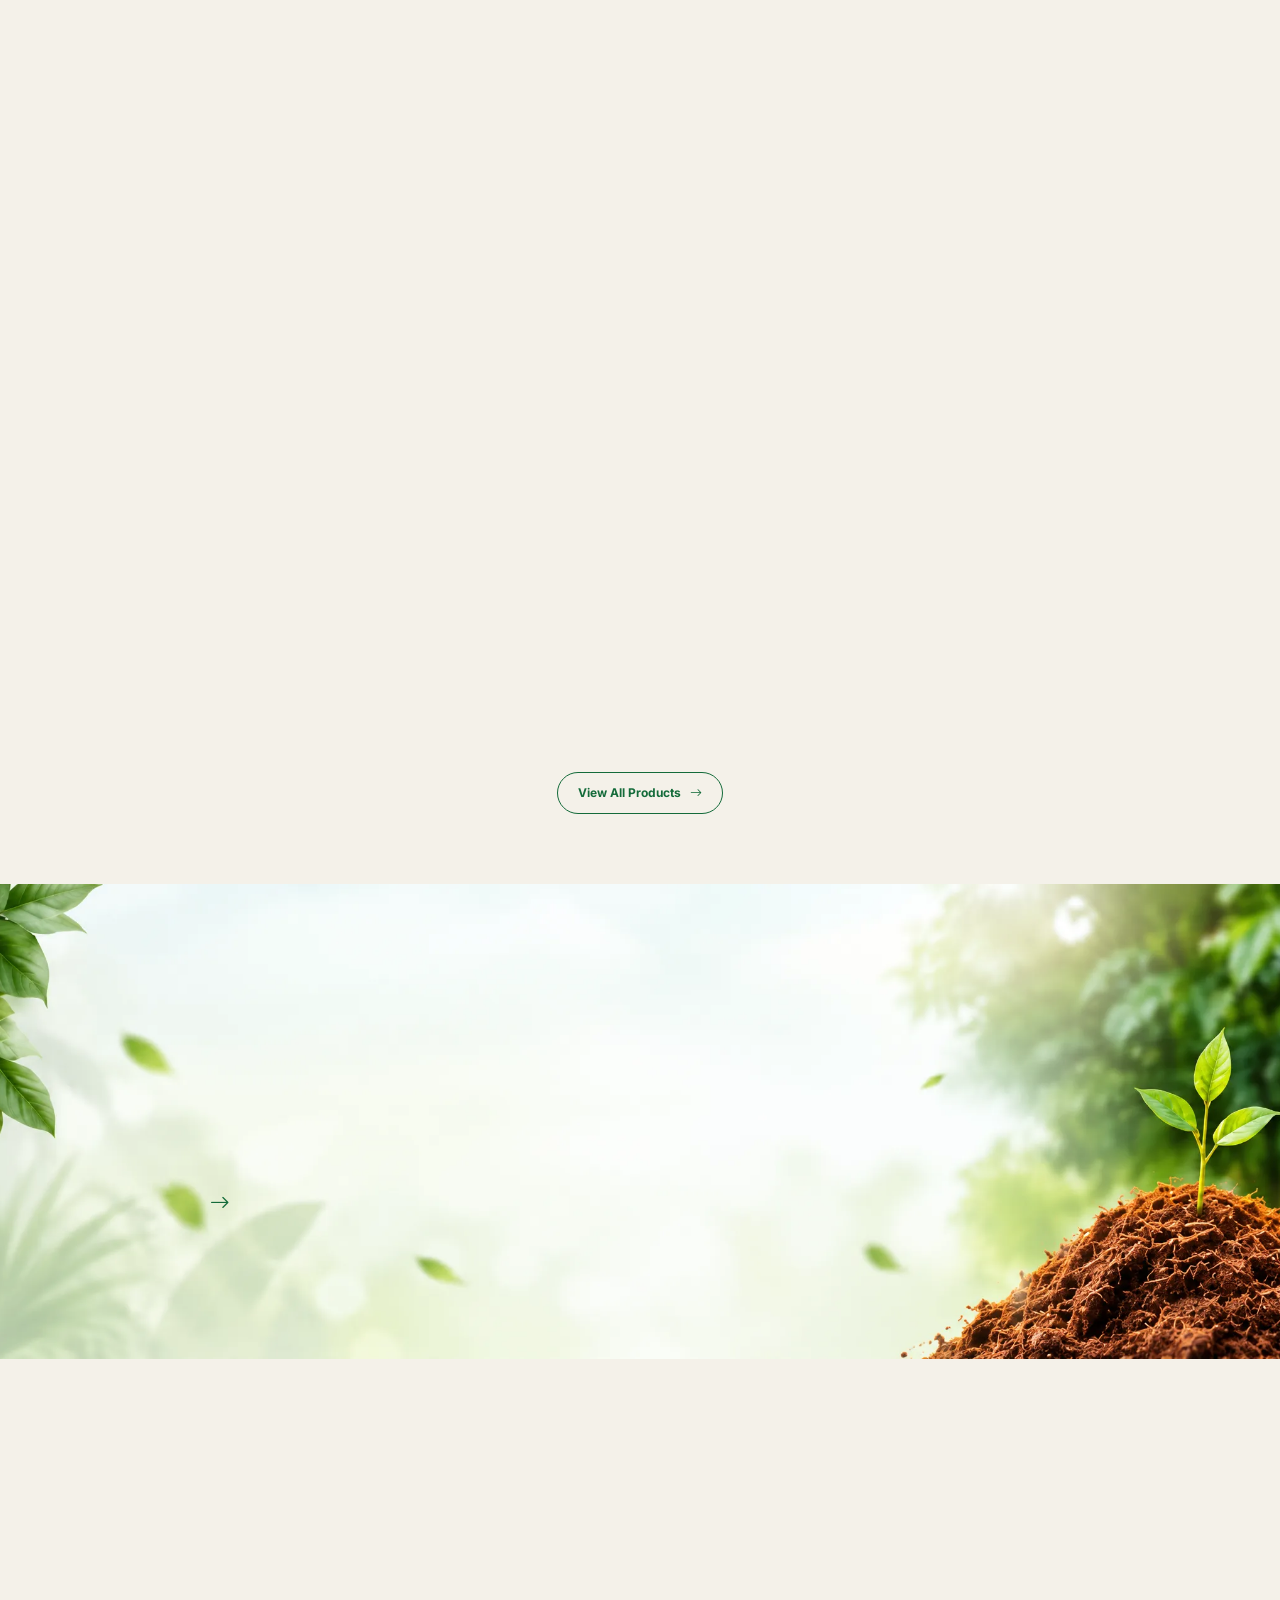
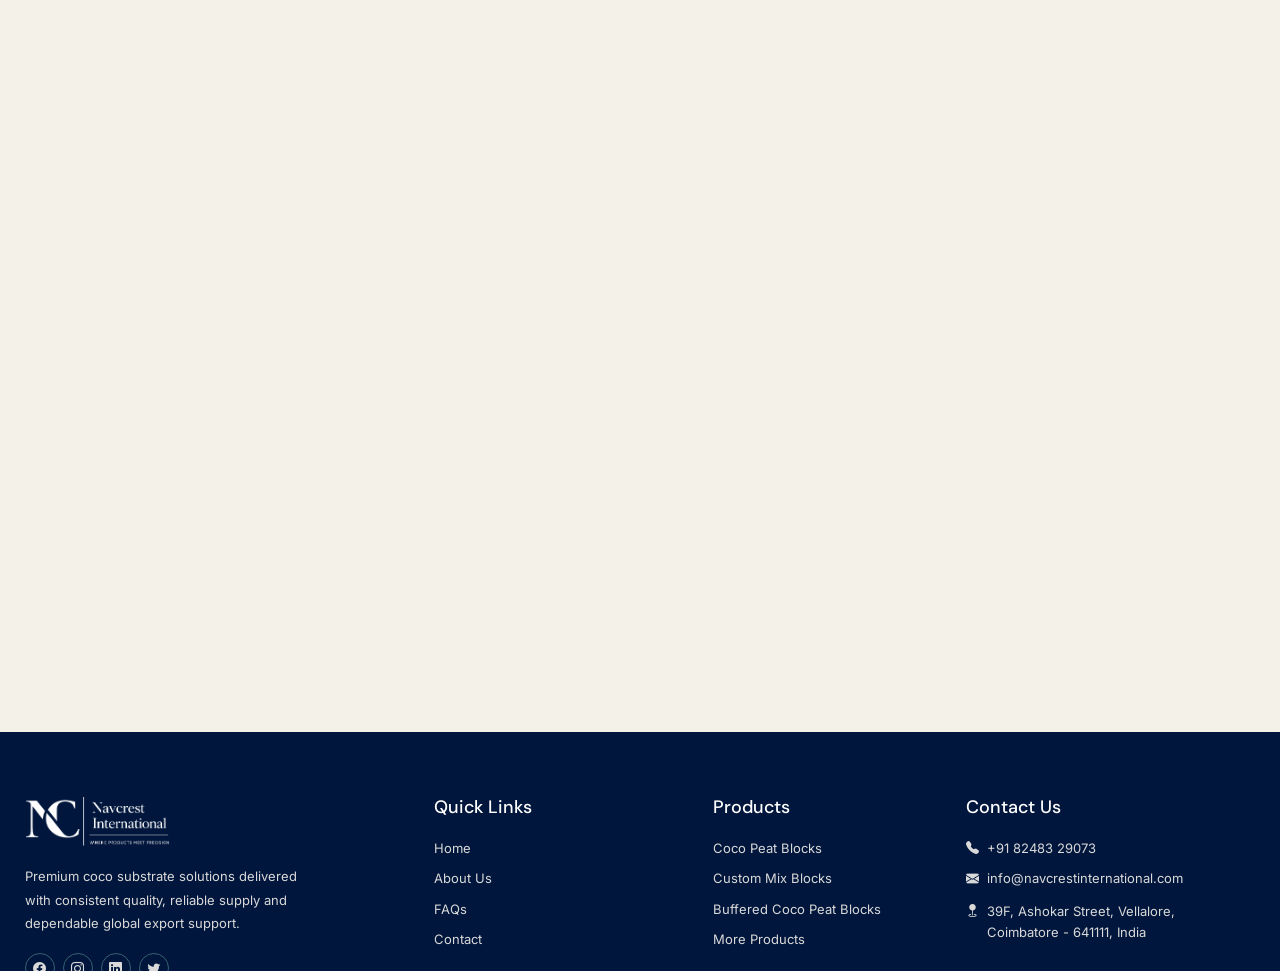
==== commit fbee724d: "mail process added" ====
--- a/index.html
+++ b/index.html
@@ -4,9 +4,9 @@
 <head>
     <meta charset="UTF-8">
     <meta name="viewport" content="width=device-width, initial-scale=1.0, maximum-scale=1.0, user-scalable=no">
+    <title>Navcrest International | Coco Peat Exporter from India</title>
     <meta name="description"
-        content="Navcrest International is a trusted coco peat exporter from India, supplying quality coco substrates including coco peat blocks, custom mix blocks, buffered coco peat, coco chips, coco peat bricks and flat bed grow bags to global markets.">
-    <title>Navcrest International | Coco Peat Exporter from India</title>
+        content="Navcrest International is a coco peat exporter from India, supplying coco peat blocks, custom mix blocks, buffered coco peat, coco chips, coco peat bricks and flat bed grow bags to global markets.">
     <link rel="preconnect" href="https://fonts.googleapis.com">
     <link rel="preconnect" href="https://fonts.gstatic.com" crossorigin>
     <link
@@ -498,7 +498,8 @@
                         <div class="swiper-wrapper">
 
                             <div class="swiper-slide">
-                                <a href="5kg-coco-peat-blocks.html" class="nc-product-card" data-aos="zoom-in" data-aos-duration="1000">
+                                <a href="5kg-coco-peat-blocks.html" class="nc-product-card" data-aos="zoom-in"
+                                    data-aos-duration="1000">
                                     <div class="nc-product-image">
                                         <img src="assets/images/products/cocopeat-bolcks.webp"
                                             alt="5 KG Coco Peat Blocks">
@@ -510,7 +511,8 @@
                             </div>
 
                             <div class="swiper-slide">
-                                <a href="5kg-custom-mix-blocks.html" class="nc-product-card" data-aos="zoom-in" data-aos-duration="1000">
+                                <a href="5kg-custom-mix-blocks.html" class="nc-product-card" data-aos="zoom-in"
+                                    data-aos-duration="1000">
                                     <div class="nc-product-image">
                                         <img src="assets/images/products/custom-mix-blocks.webp"
                                             alt="5 KG Custom Mix Blocks">
@@ -522,7 +524,8 @@
                             </div>
 
                             <div class="swiper-slide">
-                                <a href="5kg-buffered-coco-peat-blocks.html" class="nc-product-card" data-aos="zoom-in" data-aos-duration="1000">
+                                <a href="5kg-buffered-coco-peat-blocks.html" class="nc-product-card" data-aos="zoom-in"
+                                    data-aos-duration="1000">
                                     <div class="nc-product-image">
                                         <img src="assets/images/products/buffered-block.webp"
                                             alt="5 KG Buffered Coco Peat Blocks">
@@ -534,7 +537,8 @@
                             </div>
 
                             <div class="swiper-slide" data-aos="zoom-in" data-aos-duration="1000">
-                                <a href="coco-chips-5kg-blocks.html" class="nc-product-card" data-aos="zoom-in" data-aos-duration="1000">
+                                <a href="coco-chips-5kg-blocks.html" class="nc-product-card" data-aos="zoom-in"
+                                    data-aos-duration="1000">
                                     <div class="nc-product-image">
                                         <img src="assets/images/products/cocochip-blocks.webp"
                                             alt="Coco Chips 5 KG Blocks">
@@ -547,7 +551,8 @@
                             </div>
 
                             <div class="swiper-slide">
-                                <a href="coco-peat-650g-bricks.html" class="nc-product-card" data-aos="zoom-in" data-aos-duration="1000">
+                                <a href="coco-peat-650g-bricks.html" class="nc-product-card" data-aos="zoom-in"
+                                    data-aos-duration="1000">
                                     <div class="nc-product-image">
                                         <img src="assets/images/products/cocopeat-bricks.webp"
                                             alt="Coco Peat 650G Bricks">
@@ -559,7 +564,8 @@
                             </div>
 
                             <div class="swiper-slide">
-                                <a href="flat-bed-grow-bags.html" class="nc-product-card" data-aos="zoom-in" data-aos-duration="1000">
+                                <a href="flat-bed-grow-bags.html" class="nc-product-card" data-aos="zoom-in"
+                                    data-aos-duration="1000">
                                     <div class="nc-product-image">
                                         <img src="assets/images/products/flatbed-grow-bag.webp"
                                             alt="Flat Bed Grow Bags">
--- a/assets/css/index.css
+++ b/assets/css/index.css
@@ -3676,7 +3676,10 @@
 
 .nc-story-card {
     position: absolute;
-    left: 25px;
+    width: 95%;
+    left: 0;
+    right: 0;
+    margin: auto;
     bottom: -28px;
     background: rgba(246, 249, 242, .96);
     border: 1px solid #dbe6da;
@@ -3690,7 +3693,7 @@
     align-items: center;
     gap: 9px;
     color: var(--nc-dark-green);
-    font-size: 12px;
+    font-size: 10px;
     font-weight: 700;
     white-space: nowrap;
 }
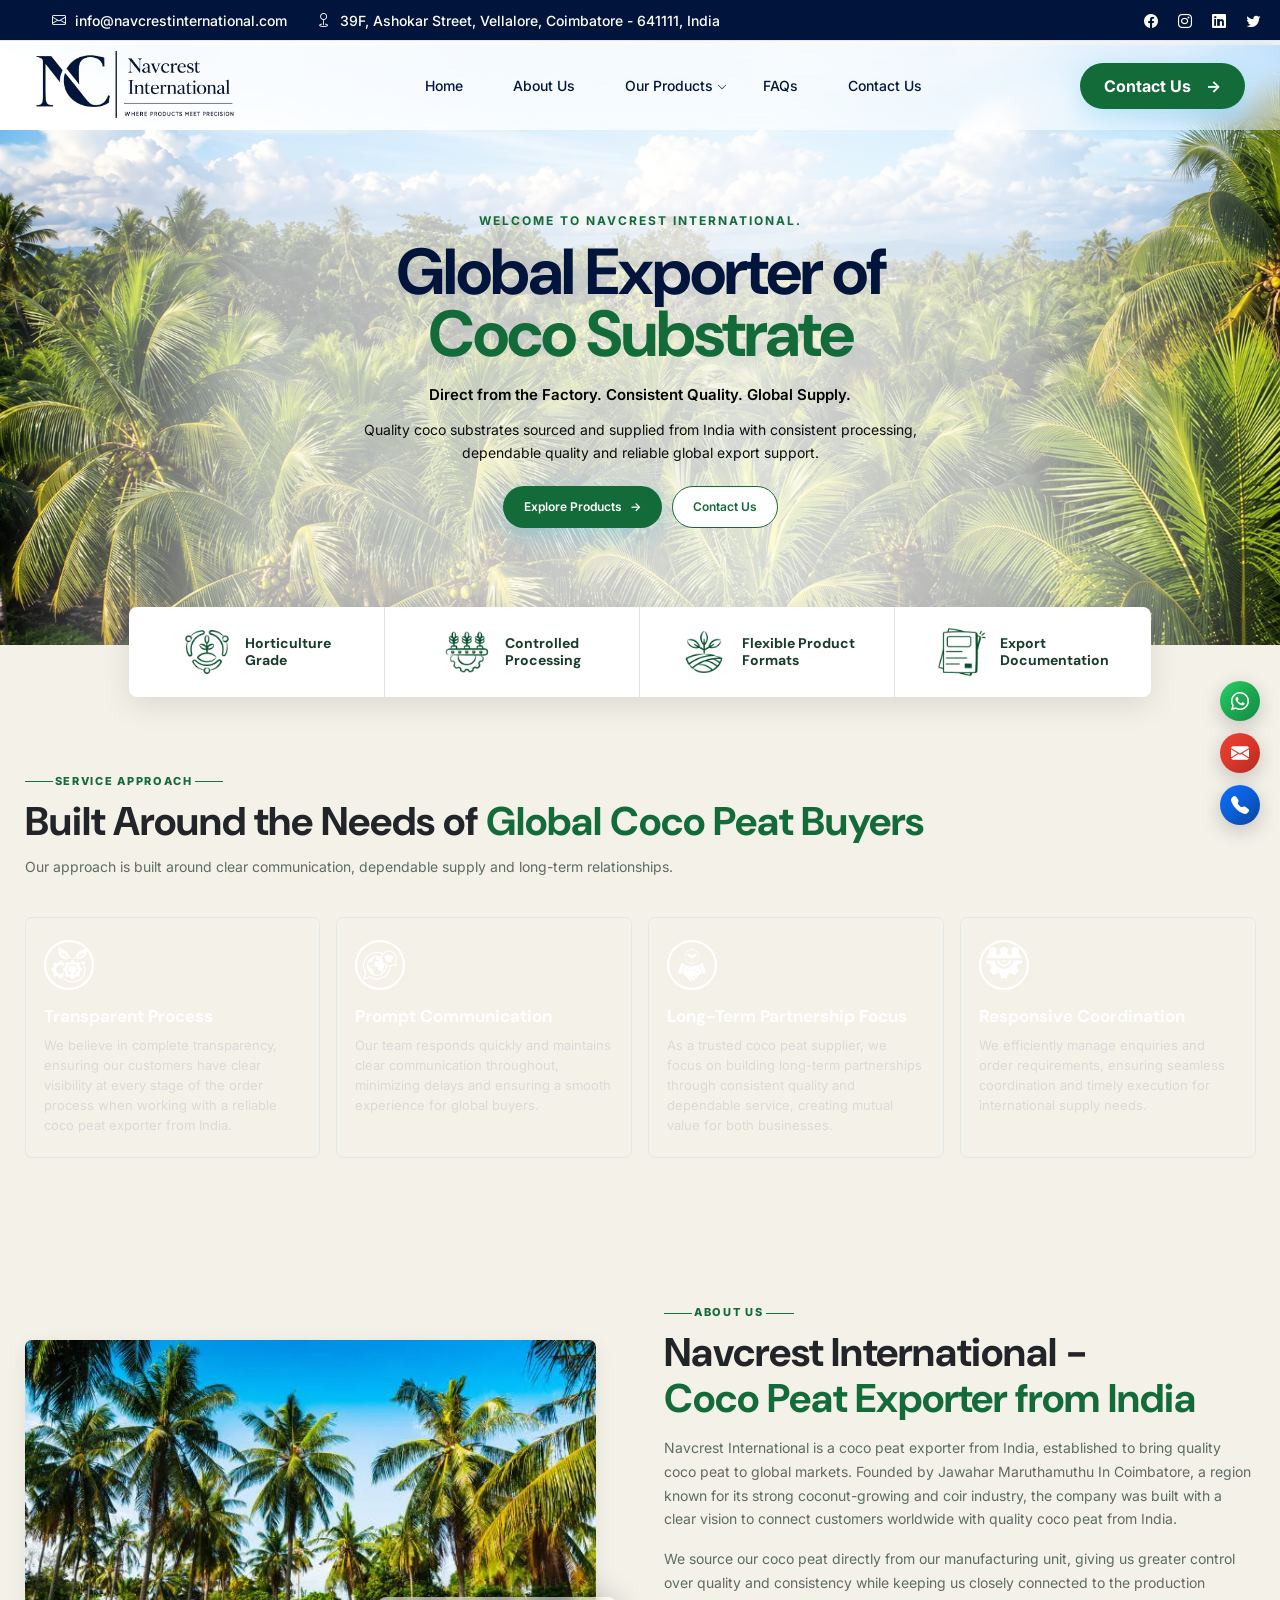
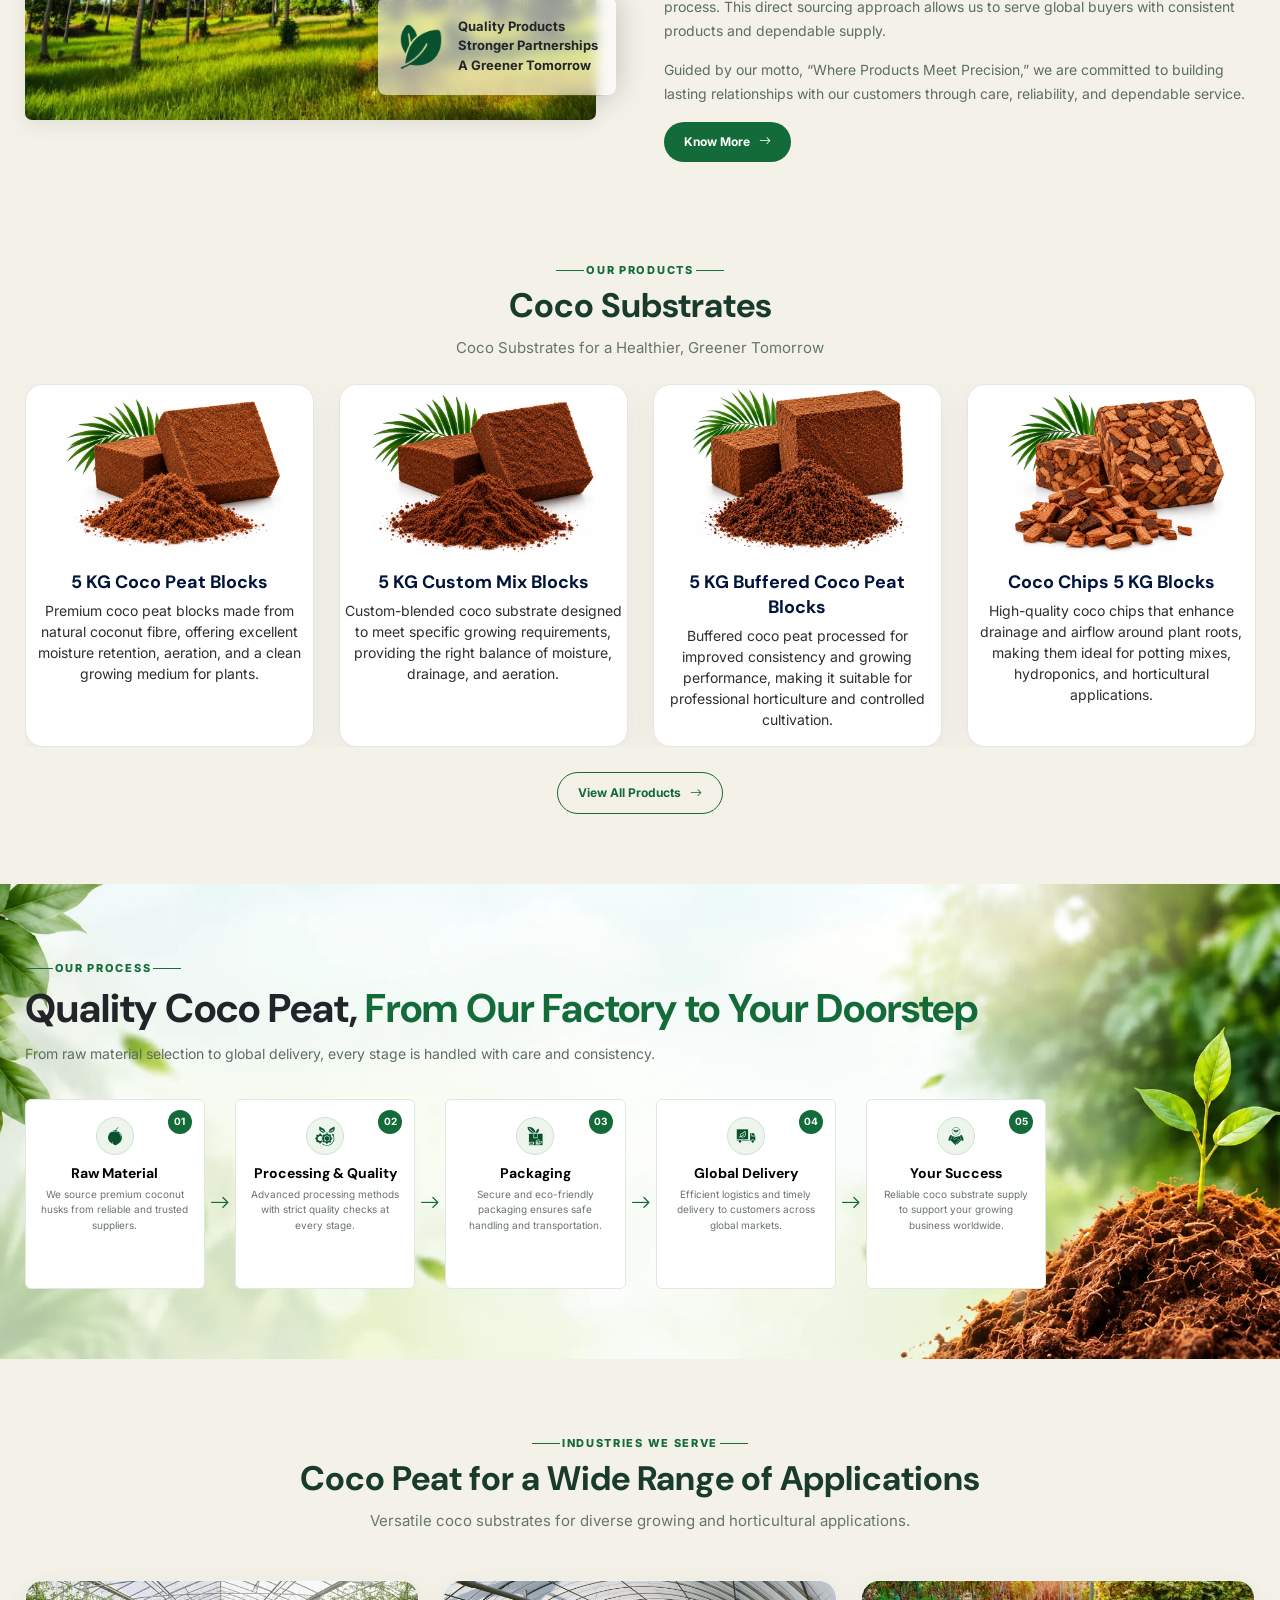
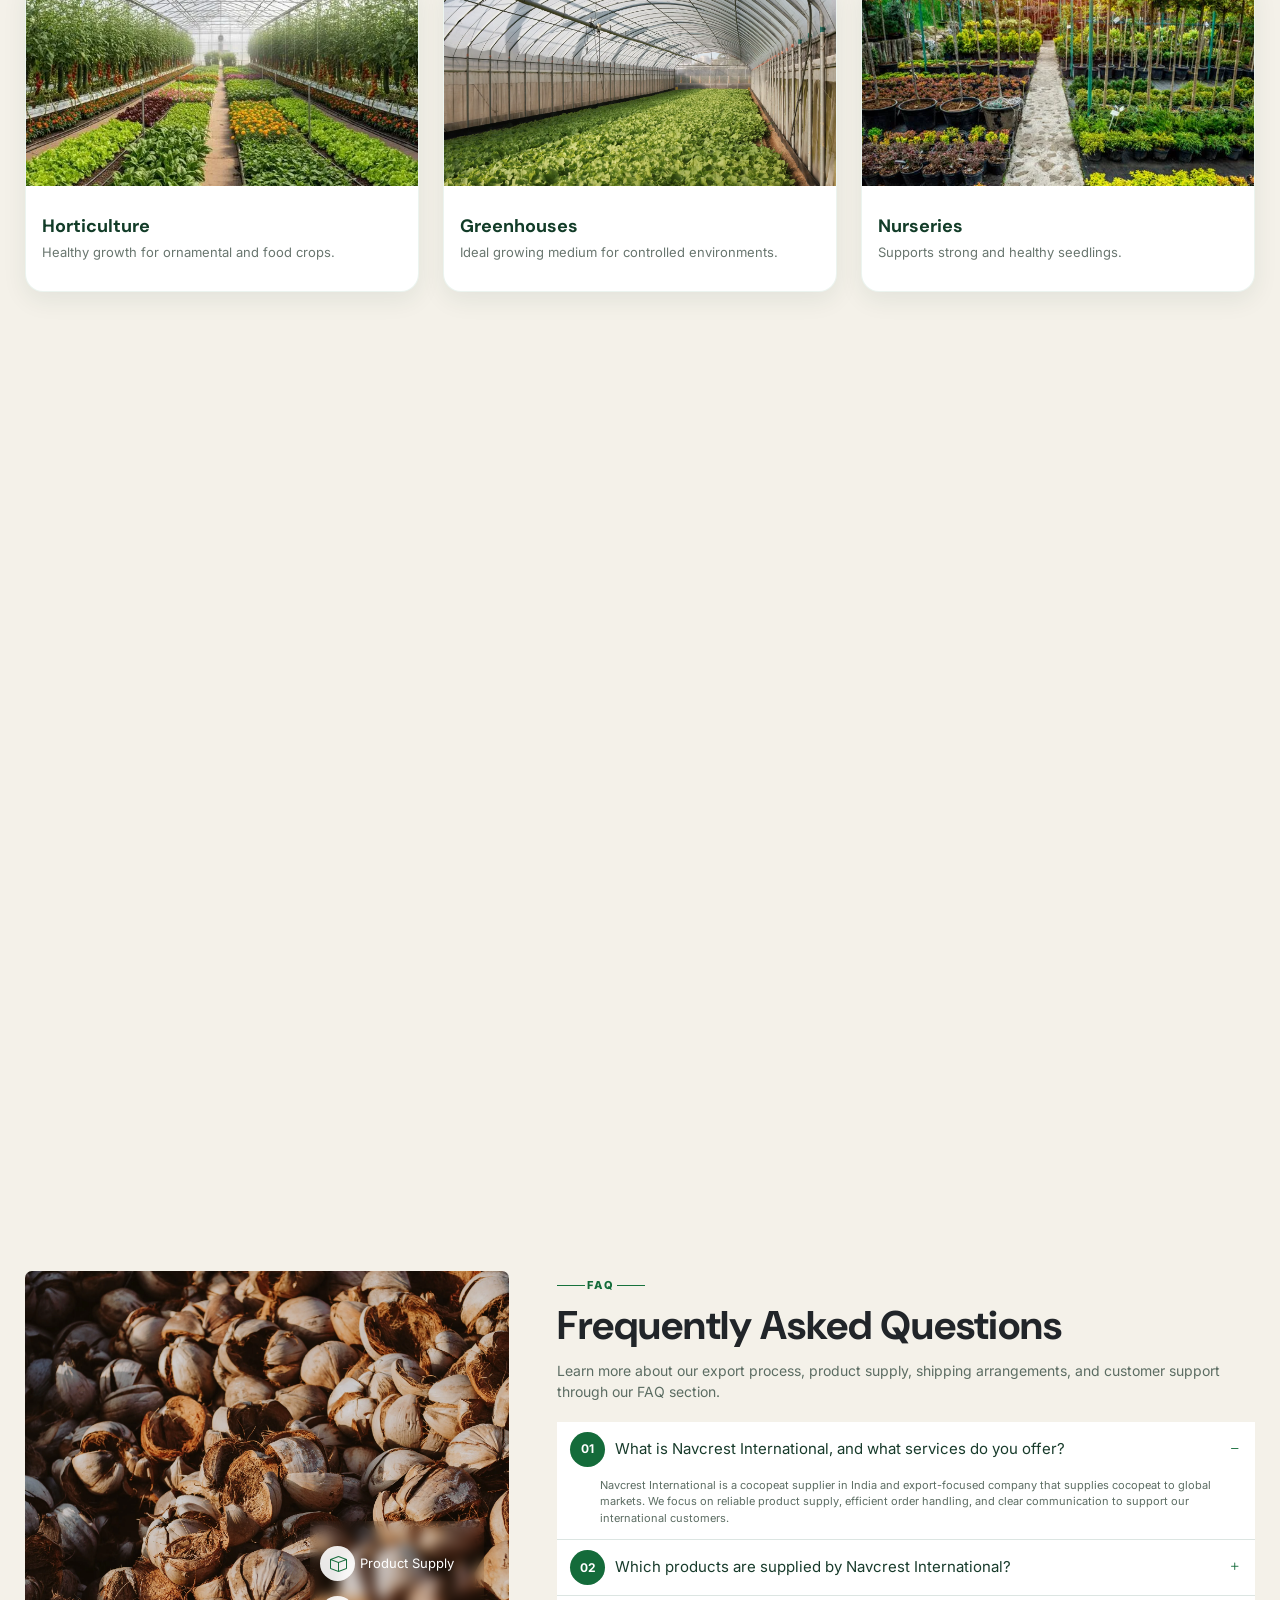
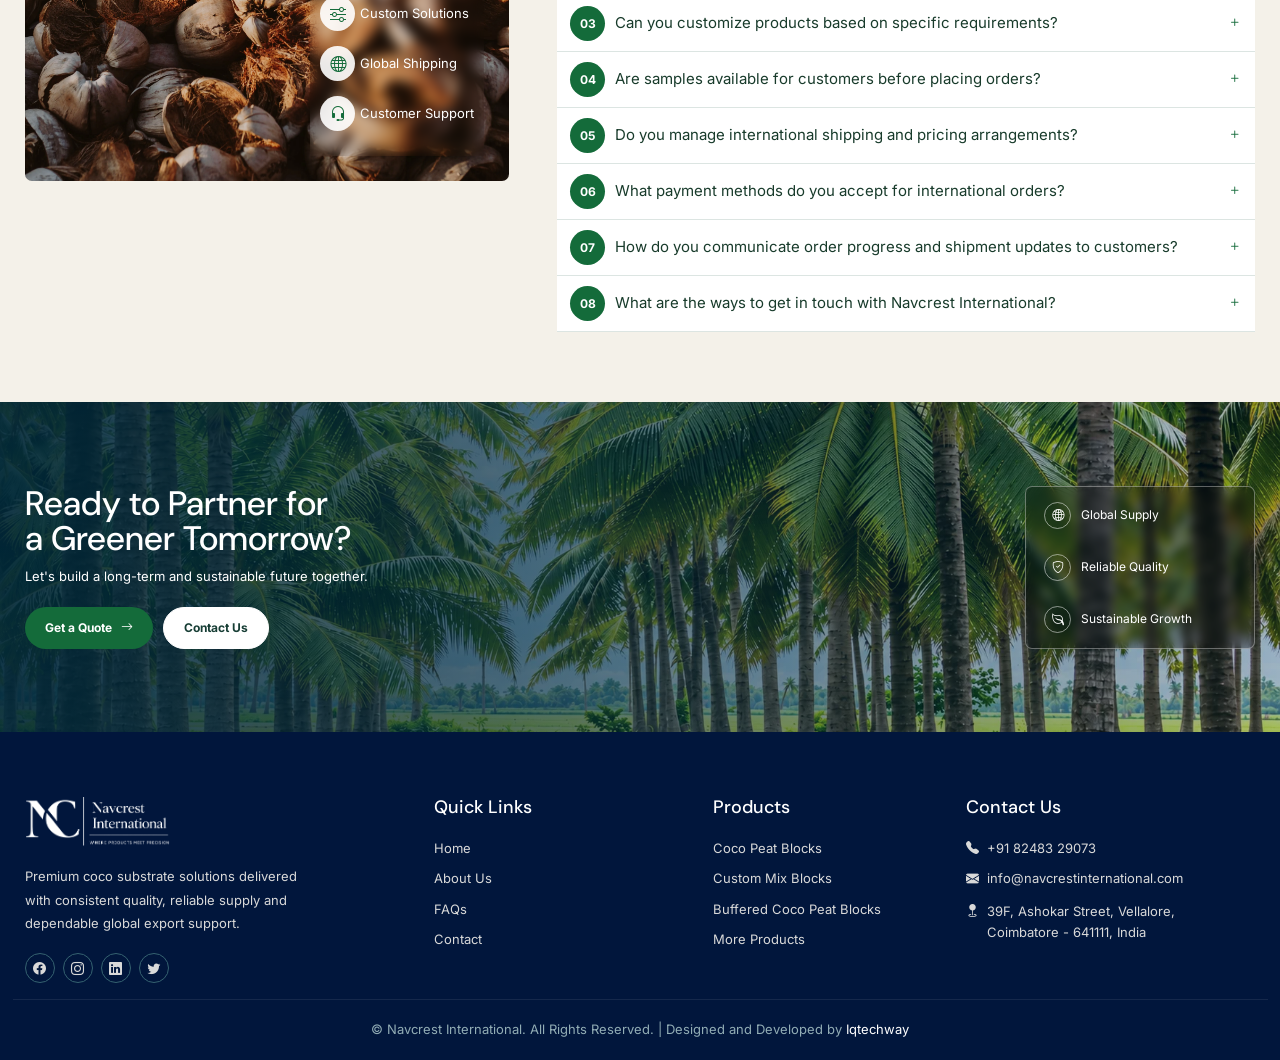
==== commit afb7ecfb: "login updated" ====
--- a/index.html
+++ b/index.html
@@ -1152,7 +1152,9 @@
                 </div>
             </div>
             <div class="container copyright">
-                <p>© <span id="year"></span> Navcrest International. All Rights Reserved.</p>
+                 <p>© <span id="year"></span> Navcrest International. All Rights Reserved.
+                    | Designed and Developed by 
+                    <a href="https://www.iqtechway.com/" target="_blank" class="text-white">Iqtechway</a></p>
             </div>
         </footer>
     </div>
--- a/assets/css/index.css
+++ b/assets/css/index.css
@@ -5557,4 +5557,18 @@
     100% {
         transform: translateY(-50%) rotate(360deg);
     }
+}
+
+@media screen and (min-width: 1400px) {
+    p {
+        font-size: 14px !important;
+    }
+
+    .nc-cta-point span {
+        font-size: 13px !important;
+    }
+
+    .nc-cta-points {
+        width: 250px;
+    }
 }
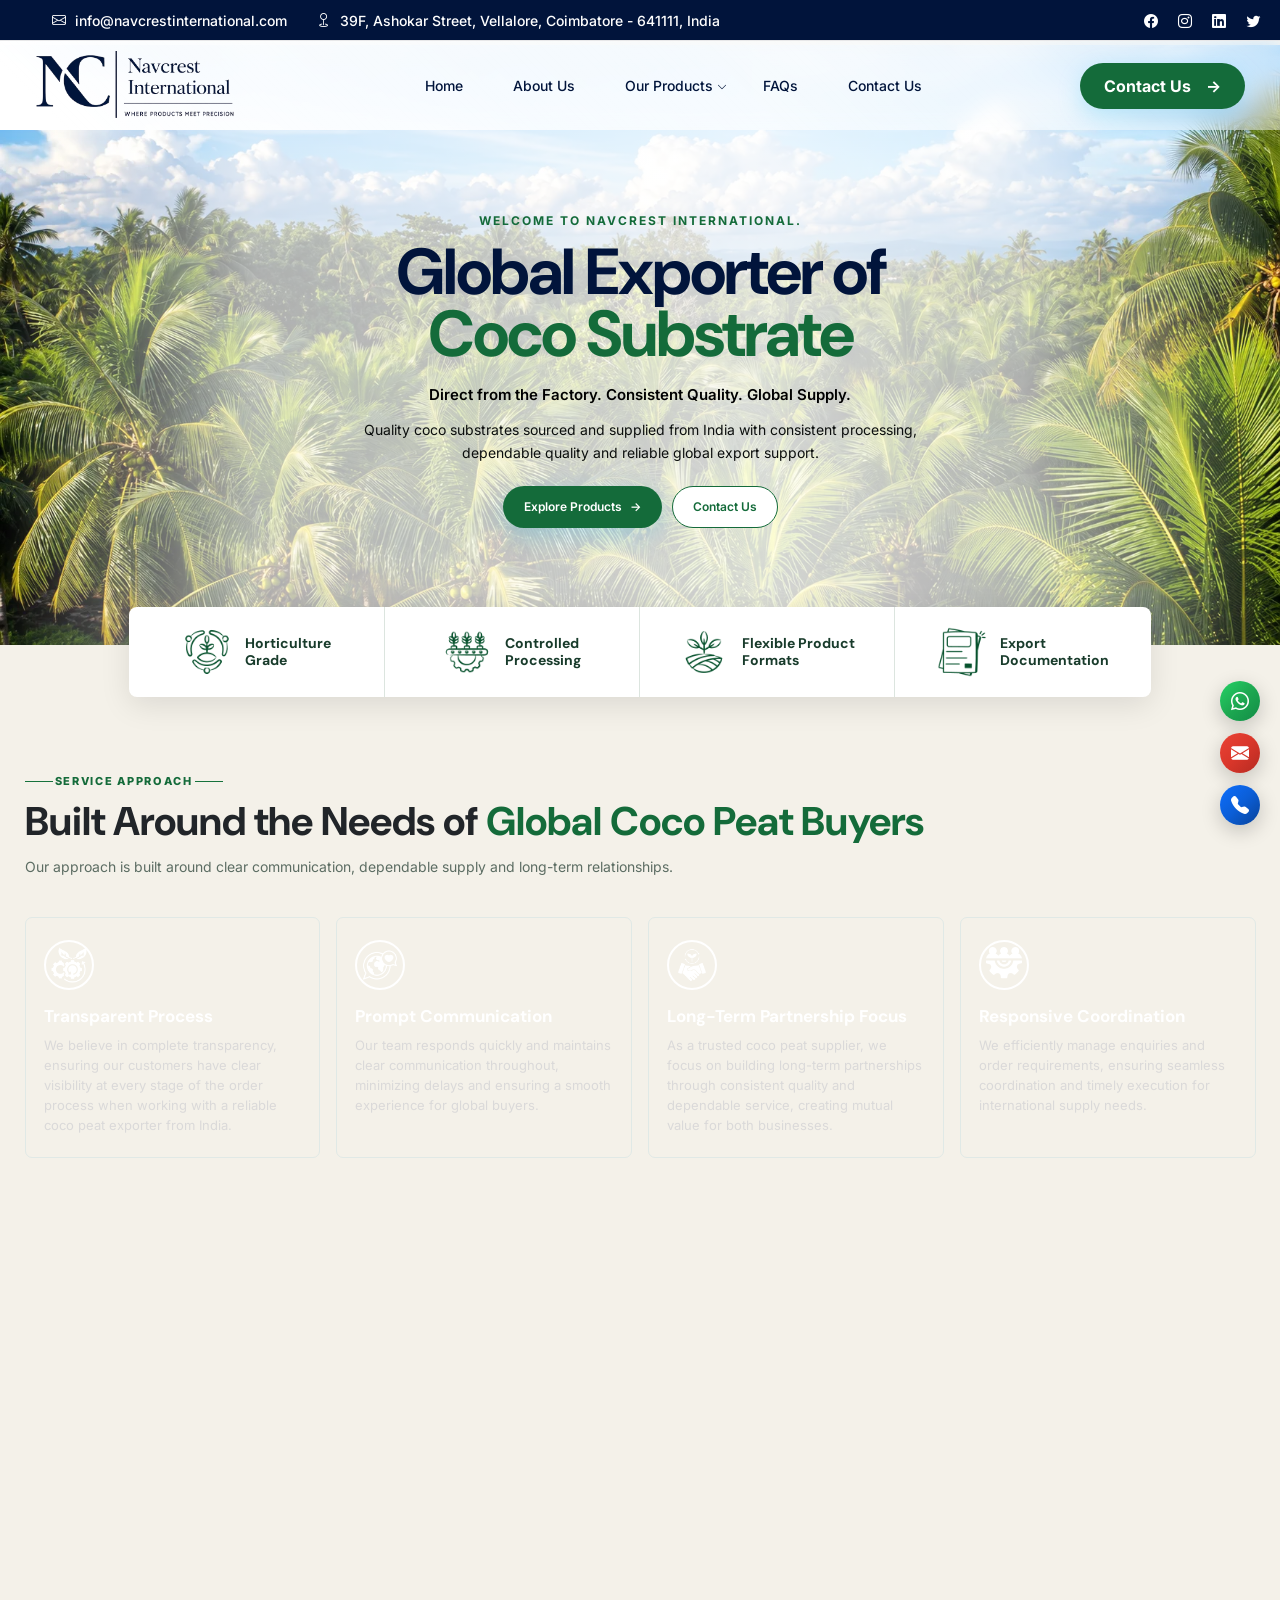
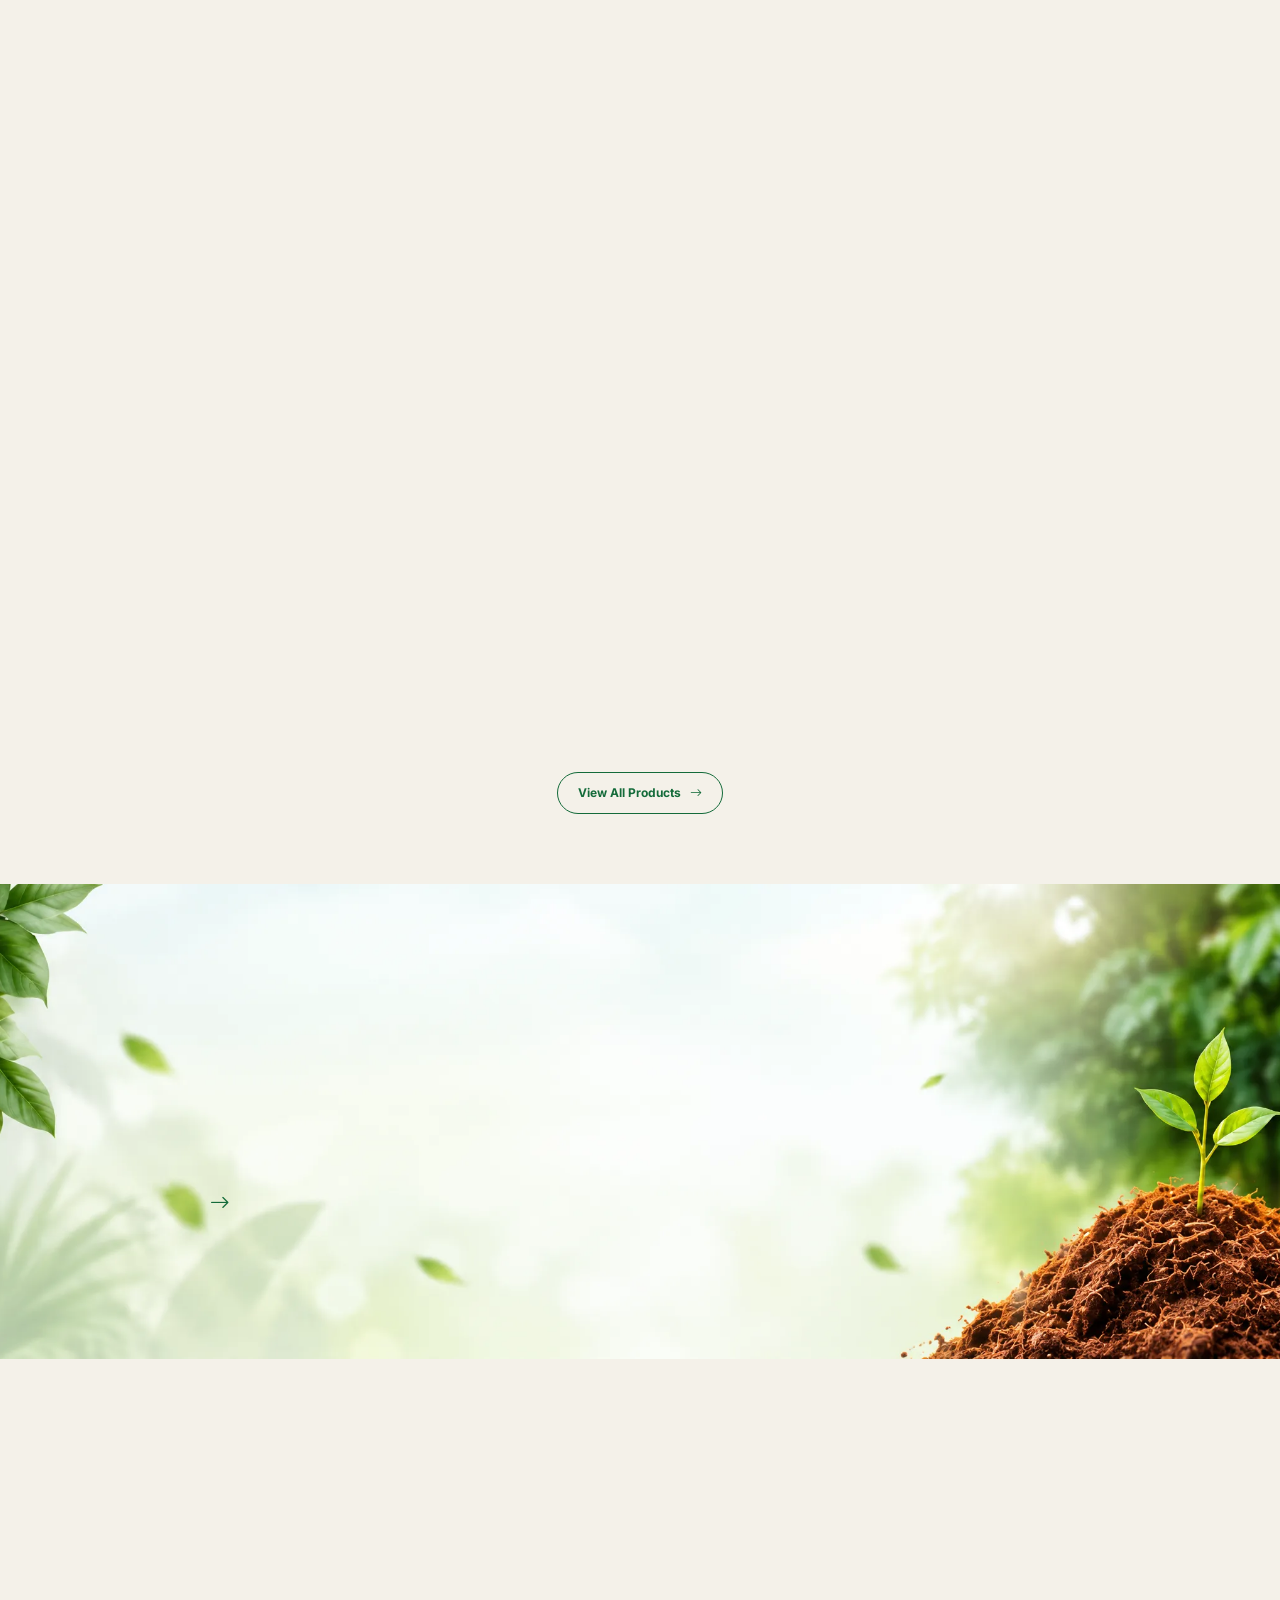
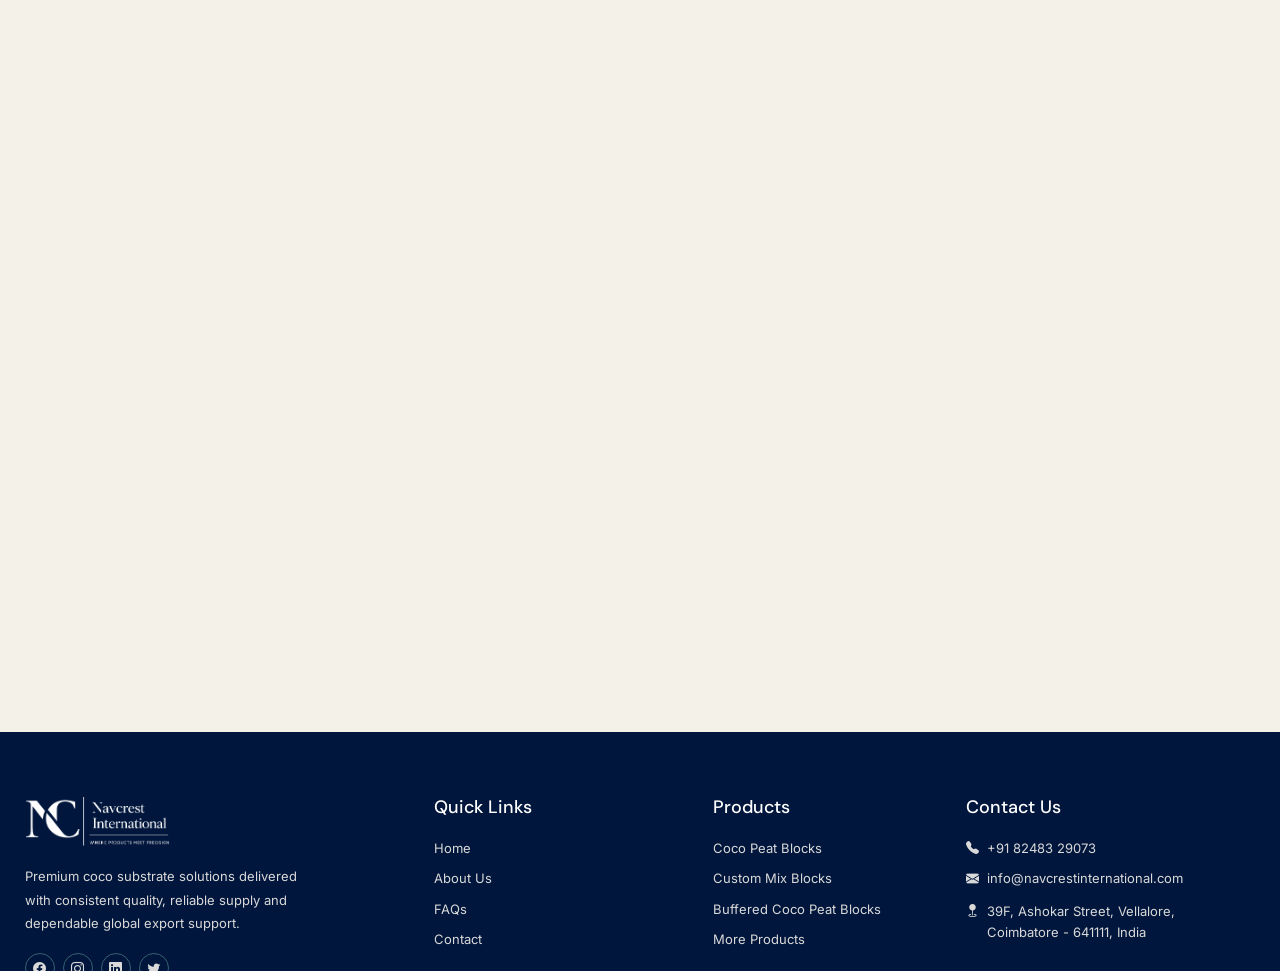
==== commit 26fbdc98: "login updated" ====
--- a/index.html
+++ b/index.html
@@ -1152,9 +1152,11 @@
                 </div>
             </div>
             <div class="container copyright">
-                 <p>© <span id="year"></span> Navcrest International. All Rights Reserved.
-                    | Designed and Developed by 
-                    <a href="https://www.iqtechway.com/" target="_blank" class="text-white">Iqtechway</a></p>
+                 <p>© <span id="year"></span> All Rights Reserved by <a href="https://navcrestinternational.com/"
+                        target="_blank">Navcrest International</a>
+                    | Developed by
+                    <a href="https://www.iqtechway.com/" target="_blank">Iqtechway</a>
+                </p>
             </div>
         </footer>
     </div>
--- a/assets/css/index.css
+++ b/assets/css/index.css
@@ -2070,6 +2070,14 @@
     text-align: center
 }
 
+.copyright a {
+    color: #d9d9d9;
+}
+
+.copyright a:hover {
+    color: #ffffff;
+}
+
 .copyright p {
     font-size: 13px;
     color: #92adb5;
